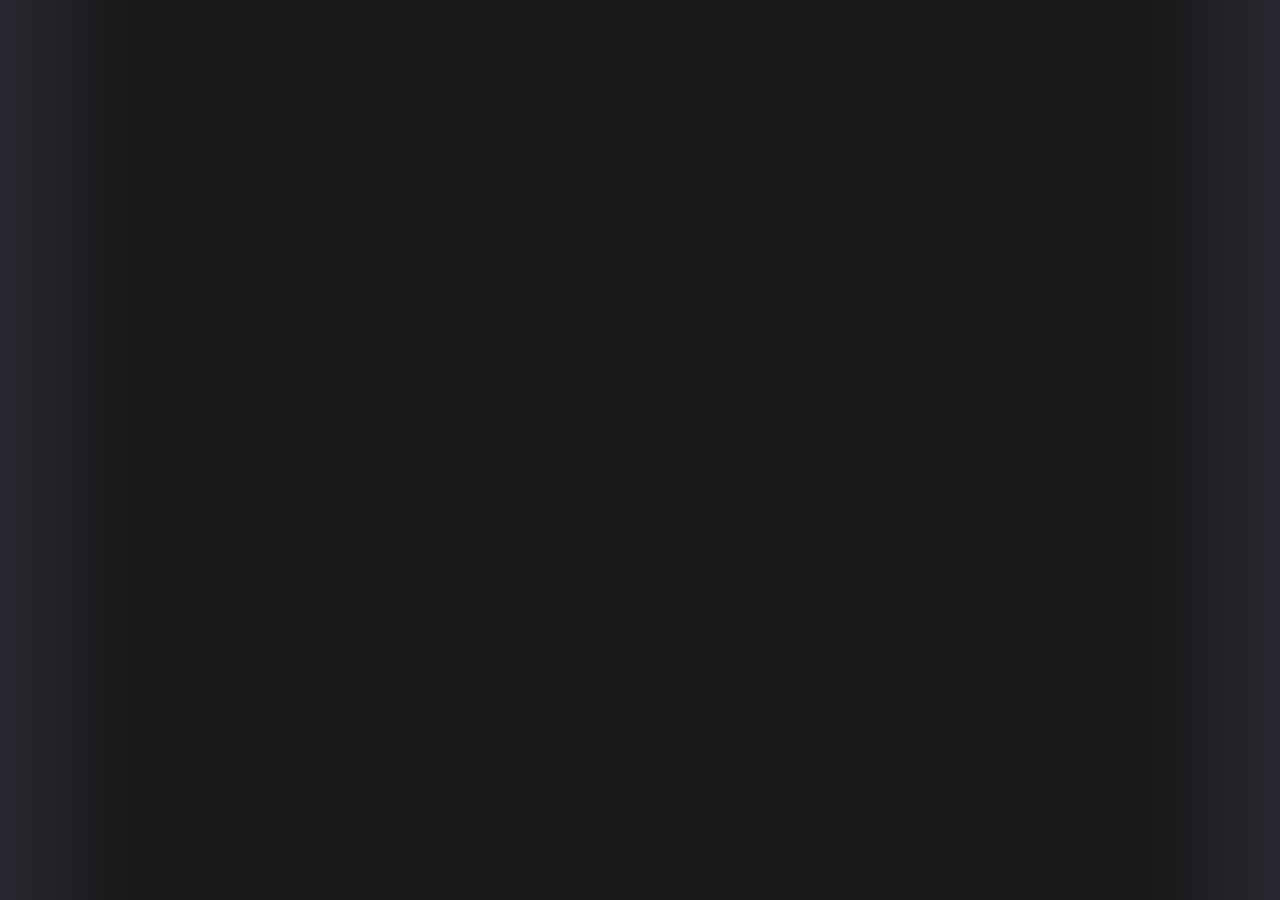
==== index.html @ bfff3795 "start from @patrickwroach's packs-packs repo" ====
<head>
    <meta charset="UTF-8">
    <meta name="viewport" content="width=device-width, initial-scale=1">
    <link rel="stylesheet" type="text/css" href="main-styles.css">
    <title>Stempland</title>

</head>

<body>
    <div class="content-container highlight-color" id="nice-landing-wrapper">
        <div class="content">
            <div class="section">

                <div class="copy-container">
                    <div id="nice">
                     
                    </div>
                </div>

            </div>
            <div id="bottom-anchor"></div>
        </div>
    </div>
    <script>

        window.setInterval(
            function () {

                var node = document.createElement("P");
                var textnode = document.createTextNode("packs");
                node.appendChild(textnode);
                document.getElementById("nice").appendChild(node);

                var niceServed = document.getElementById("nice").querySelectorAll('P').length;

                var fontSizer = (20 - (niceServed / 1.5) + "vw")
                var smallestFontSize = ("6vw")
                var x = document.getElementById("nice").querySelectorAll('P');
                var i;
                if (niceServed < 20) {
                    for (i = 0; i < x.length; i++) {

                        x[i].style.fontSize = fontSizer;
                    }
                }
                else {
                    for (i = 0; i < x.length; i++) {

                        x[i].style.fontSize = smallestFontSize;
                    }
                }





            }, 1000);



    </script>
</body>
---- main-styles.css ----
a,
abbr,
acronym,
address,
applet,
article,
aside,
audio,
b,
big,
blockquote,
body,
canvas,
caption,
center,
cite,
code,
dd,
del,
details,
dfn,
div,
dl,
dt,
em,
embed,
fieldset,
figcaption,
figure,
footer,
form,
h1,
h2,
h3,
h4,
h5,
h6,
header,
hgroup,
html,
i,
iframe,
img,
input,
ins,
kbd,
label,
legend,
li,
mark,
menu,
nav,
object,
ol,
output,
p,
pre,
q,
ruby,
s,
samp,
section,
small,
span,
strike,
strong,
sub,
summary,
sup,
table,
tbody,
td,
tfoot,
th,
thead,
time,
tr,
tt,
u,
ul,
var,
video {
  margin: 0;
  padding: 0;
  border: 0;
  font-size: 100%;
  font: inherit;
  vertical-align: baseline;
  line-height: 1.3em;
}
/* HTML5 display-role reset for older browsers */
article,
aside,
details,
figcaption,
figure,
footer,
header,
hgroup,
menu,
nav,
section {
  display: block;
}
body {
  line-height: 1;
}
ol,
ul {
  list-style: none;
}
blockquote,
q {
  quotes: none;
}
blockquote:after,
blockquote:before,
q:after,
q:before {
  content: '';
  content: none;
}
h1,
h2,
h3,
h4,
h5 {
  font-weight: bold;
  margin-bottom: .25em;
  -webkit-touch-callout: none;
  /* iOS Safari */
  -webkit-user-select: none;
  /* Safari */
  -khtml-user-select: none;
  /* Konqueror HTML */
  -moz-user-select: none;
  /* Firefox */
  -ms-user-select: none;
  /* Internet Explorer/Edge */
  user-select: none;
  /* Non-prefixed version, currently
                                  supported by Chrome and Opera */
}
h1 {
  font-size: 1.75em;
}
h2 {
  font-size: 1.1em;
}
h3 {
  font-size: 1.0em;
}
h4 {
  font-size: .95 em;
}
p {
  margin-bottom: .25em;
}
table {
  border-collapse: collapse;
  border-spacing: 0;
}
a,
h1,
h2,
h3,
h4,
h5,
p {
  margin: 0;
}
a {
  text-decoration: none;
}
body {
  font-family: 'Source Sans Pro', sans-serif;
}
html {
  height: 100%;
  white-space: nowrap;
  margin: 0;
  padding: 0;
  min-height: 401px;
}
body {
  height: 100%;
  margin: 0;
  padding: 0;
}
.content-container {
  width: 100%;
  height: auto;
  overflow: auto;
  margin: 0;
  padding: 5vh 0;
}
.content-container .content {
  width: 80vw;
  margin: 0 auto;
  height: 100%;
}
.content-container .content .section {
  width: 100%;
  height: 100%;
  margin: 0;
  padding: 0;
  white-space: normal;
  display: table;
  text-align: center;
}
.content-container .content .section .copy-container,
.content-container .content .section .image-container {
  height: 100%;
  display: table-cell;
  vertical-align: middle;
  text-align: center;
}
.content-container .content .section .copy-container {
  text-align: left;
}
.content-container:first-of-type {
  padding: 0;
}
.content-container.dark {
  background: #171717;
  color: #fff;
}
.content-container.highlight-color {
  background: #34343f;
  color: #fff;
}
.content-container.light {
  background: #fff;
  color: #171717;
}
.content-container:last-of-type {
  margin-bottom: 0;
}
#nice-landing-wrapper.content-container {
  background: linear-gradient(to right, #282831, #171717, #171717, #171717, #171717, #171717, #171717, #171717, #171717, #282831);
  position: relative;
  z-index: 2;
  min-height: 100vh;
}
#nice-landing-wrapper.content-container .content {
  position: relative;
  height: 95vh;
  overflow: hidden;
}
#nice-landing-wrapper.content-container .content .section {
  text-align: center;
}
#nice-landing-wrapper.content-container .content .section .copy-container {
  display: table;
  font-weight: bolder;
  height: 95vh;
  margin: 0 auto;
  line-height: 0;
  text-align: center;
}
#nice-landing-wrapper.content-container .content .section .copy-container #nice {
  display: table-cell;
  text-align: center;
  vertical-align: middle;
}
#nice-landing-wrapper.content-container .content .section .copy-container #nice p {
  text-align: center;
  display: inline-block;
  line-height: 95%;
  transition: 400ms;
  /* Ensures the content is not revealed until the animation */
  overflow: show;
  white-space: nowrap;
  /* Keeps the content on a single line */
  margin: 10px;
  /* Gives that scrolling effect as the typing happens */
  /* Adjust as needed */
  background-image: -webkit-linear-gradient(200deg, #f35626, #feab3a);
  background-clip: text;
  -webkit-background-clip: text;
  -webkit-text-fill-color: transparent;
  animation: hue 30s infinite linear, appear 0.1s ease-in 1;
}
@keyframes hue {
  0% {
    -webkit-filter: hue-rotate(0deg);
  }
  100% {
    -webkit-filter: hue-rotate(360deg);
  }
}
@-webkit-keyframes hue {
  0% {
    -webkit-filter: hue-rotate(0deg);
  }
  100% {
    -webkit-filter: hue-rotate(360deg);
  }
}
@keyframes cursor {
  0%,
  25%,
  50%,
  75% {
    border-color: transparent;
  }
  12%,
  37%,
  62%,
  87%,
  100% {
    border-color: white;
  }
}
@-webkit-keyframes cursor {
  0%,
  25%,
  50%,
  75% {
    border-color: transparent;
  }
  12%,
  37%,
  62%,
  87%,
  100% {
    border-color: white;
  }
}
/* The typing effect */
@keyframes appear {
  0% {
    transform: scale(0);
  }
}
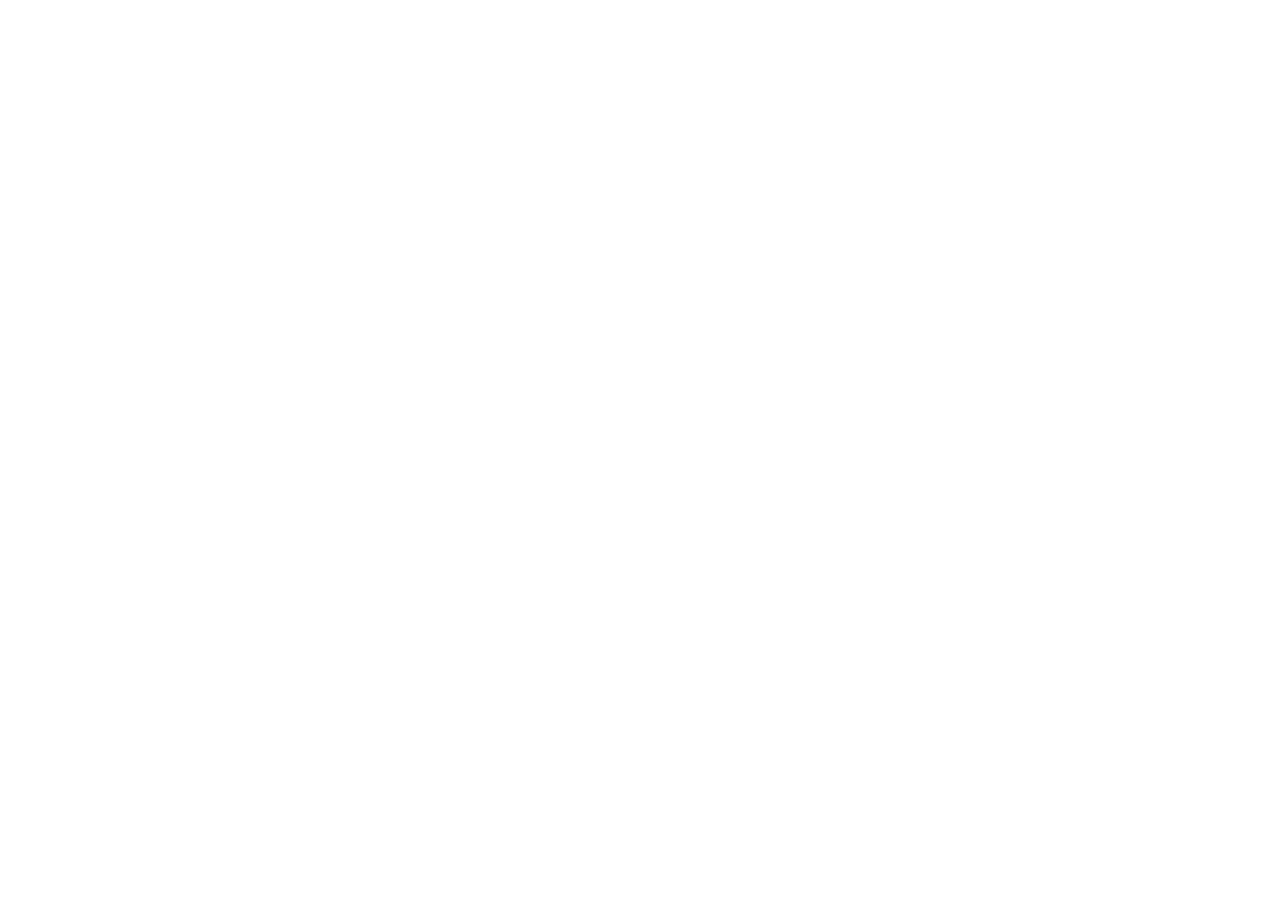
==== commit f7b169b2: "add vanilla test data" ====
--- a/index.html
+++ b/index.html
@@ -1,62 +1,6759 @@
+
+<!doctype html>
+<html>
+
 <head>
-    <meta charset="UTF-8">
-    <meta name="viewport" content="width=device-width, initial-scale=1">
-    <link rel="stylesheet" type="text/css" href="main-styles.css">
-    <title>Stempland</title>
-
+	<title>Line Chart</title>
+	<script src="./lib/Chart.bundle.min.js"></script>
+	<script src="./utils.js"></script>
+	<style>
+	canvas{
+		-moz-user-select: none;
+		-webkit-user-select: none;
+		-ms-user-select: none;
+	}
+	</style>
 </head>
 
 <body>
-    <div class="content-container highlight-color" id="nice-landing-wrapper">
-        <div class="content">
-            <div class="section">
+	<div style="width:95%;">
+		<canvas id="canvas"></canvas>
+	</div>
+	<script>
+		var REAL_COSTS = [1, 2, 3, 4, 5, 6, 7, 8, 9, 10, 11];
+    var cards =  
+{
+  "Zhur-Taa Goblin": {
+    "real_cmc": 2.0,
+    "estimated_cmc": 1.9114242576748866,
+    "text": "Riot (This creature enters the battlefield with your choice of a +1/+1 counter or haste.)",
+    "image": "http://gatherer.wizards.com/Handlers/Image.ashx?multiverseid=457359&type=card",
+    "power": "2",
+    "toughness": "2"
+  },
+  "Zetalpa, Primal Dawn": {
+    "real_cmc": 8.0,
+    "estimated_cmc": 4.969300452944138,
+    "text": "Flying, double strike, vigilance, trample, indestructible",
+    "image": "http://gatherer.wizards.com/Handlers/Image.ashx?multiverseid=439687&type=card",
+    "power": "4",
+    "toughness": "8"
+  },
+  "Zegana, Utopian Speaker": {
+    "real_cmc": 4.0,
+    "estimated_cmc": 3.822848515349773,
+    "text": "When Zegana, Utopian Speaker enters the battlefield, if you control another creature with a +1/+1 counter on it, draw a card.\n{4}{G}{U}: Adapt 4. (If this creature has no +1/+1 counters on it, put four +1/+1 counters on it.)\nEach creature you control with a +1/+1 counter on it has trample.",
+    "image": "http://gatherer.wizards.com/Handlers/Image.ashx?multiverseid=457358&type=card",
+    "power": "4",
+    "toughness": "4"
+  },
+  "Zahid, Djinn of the Lamp": {
+    "real_cmc": 6.0,
+    "estimated_cmc": 5.065173628585807,
+    "text": "You may pay {3}{U} and tap an untapped artifact you control rather than pay this spell's mana cost.\nFlying",
+    "image": "http://gatherer.wizards.com/Handlers/Image.ashx?multiverseid=442964&type=card",
+    "power": "5",
+    "toughness": "6"
+  },
+  "Zacama, Primal Calamity": {
+    "real_cmc": 9.0,
+    "estimated_cmc": 8.601409159536988,
+    "text": "Vigilance, reach, trample\nWhen Zacama, Primal Calamity enters the battlefield, if you cast it, untap all lands you control.\n{2}{R}: Zacama deals 3 damage to target creature.\n{2}{G}: Destroy target artifact or enchantment.\n{2}{W}: You gain 3 life.",
+    "image": "http://gatherer.wizards.com/Handlers/Image.ashx?multiverseid=439836&type=card",
+    "power": "9",
+    "toughness": "9"
+  },
+  "Yavimaya Sapherd": {
+    "real_cmc": 3.0,
+    "estimated_cmc": 1.9114242576748866,
+    "text": "When Yavimaya Sapherd enters the battlefield, create a 1/1 green Saproling creature token.",
+    "image": "http://gatherer.wizards.com/Handlers/Image.ashx?multiverseid=443077&type=card",
+    "power": "2",
+    "toughness": "2"
+  },
+  "Yargle, Glutton of Urborg": {
+    "real_cmc": 5.0,
+    "estimated_cmc": 6.881731253145443,
+    "text": null,
+    "image": "http://gatherer.wizards.com/Handlers/Image.ashx?multiverseid=443001&type=card",
+    "power": "9",
+    "toughness": "3"
+  },
+  "Wrecking Beast": {
+    "real_cmc": 7.0,
+    "estimated_cmc": 5.734272773024659,
+    "text": "Riot (This creature enters the battlefield with your choice of a +1/+1 counter or haste.)\nTrample",
+    "image": "http://gatherer.wizards.com/Handlers/Image.ashx?multiverseid=457294&type=card",
+    "power": "6",
+    "toughness": "6"
+  },
+  "Worldsoul Colossus": {
+    "real_cmc": 2.0,
+    "estimated_cmc": 0.0,
+    "text": "Convoke (Your creatures can help cast this spell. Each creature you tap while casting this spell pays for {1} or one mana of that creature's color.)\nWorldsoul Colossus enters the battlefield with X +1/+1 counters on it.",
+    "image": "http://gatherer.wizards.com/Handlers/Image.ashx?multiverseid=452965&type=card",
+    "power": "0",
+    "toughness": "0"
+  },
+  "World Shaper": {
+    "real_cmc": 4.0,
+    "estimated_cmc": 2.8671363865123296,
+    "text": "Whenever World Shaper attacks, you may put the top three cards of your library into your graveyard.\nWhen World Shaper dies, put all land cards from your graveyard onto the battlefield tapped.",
+    "image": "http://gatherer.wizards.com/Handlers/Image.ashx?multiverseid=439808&type=card",
+    "power": "3",
+    "toughness": "3"
+  },
+  "Wojek Bodyguard": {
+    "real_cmc": 3.0,
+    "estimated_cmc": 2.8671363865123296,
+    "text": "Mentor (Whenever this creature attacks, put a +1/+1 counter on target attacking creature with lesser power.)\nWojek Bodyguard can't attack or block alone.",
+    "image": "http://gatherer.wizards.com/Handlers/Image.ashx?multiverseid=452870&type=card",
+    "power": "3",
+    "toughness": "3"
+  },
+  "Wishcoin Crab": {
+    "real_cmc": 4.0,
+    "estimated_cmc": 2.77126321087066,
+    "text": null,
+    "image": "http://gatherer.wizards.com/Handlers/Image.ashx?multiverseid=452810&type=card",
+    "power": "2",
+    "toughness": "5"
+  },
+  "Windstorm Drake": {
+    "real_cmc": 5.0,
+    "estimated_cmc": 2.8671363865123296,
+    "text": "Flying\nOther creatures you control with flying get +1/+0.",
+    "image": "http://gatherer.wizards.com/Handlers/Image.ashx?multiverseid=457204&type=card",
+    "power": "3",
+    "toughness": "3"
+  },
+  "Windreader Sphinx": {
+    "real_cmc": 7.0,
+    "estimated_cmc": 4.013588324106694,
+    "text": "Flying\nWhenever a creature with flying attacks, you may draw a card.",
+    "image": "http://gatherer.wizards.com/Handlers/Image.ashx?multiverseid=447220&type=card",
+    "power": "3",
+    "toughness": "7"
+  },
+  "Windgrace Acolyte": {
+    "real_cmc": 5.0,
+    "estimated_cmc": 2.5805234021137387,
+    "text": "Flying\nWhen Windgrace Acolyte enters the battlefield, put the top three cards of your library into your graveyard and you gain 3 life.",
+    "image": "http://gatherer.wizards.com/Handlers/Image.ashx?multiverseid=443000&type=card",
+    "power": "3",
+    "toughness": "2"
+  },
+  "Wind Strider": {
+    "real_cmc": 5.0,
+    "estimated_cmc": 2.8671363865123296,
+    "text": "Flash\nFlying",
+    "image": "http://gatherer.wizards.com/Handlers/Image.ashx?multiverseid=435241&type=card",
+    "power": "3",
+    "toughness": "3"
+  },
+  "Wily Goblin": {
+    "real_cmc": 2.0,
+    "estimated_cmc": 0.9557121288374433,
+    "text": "When Wily Goblin enters the battlefield, create a colorless Treasure artifact token with \"{T}, Sacrifice this artifact: Add one mana of any color.\"",
+    "image": "http://gatherer.wizards.com/Handlers/Image.ashx?multiverseid=435329&type=card",
+    "power": "1",
+    "toughness": "1"
+  },
+  "Wildgrowth Walker": {
+    "real_cmc": 2.0,
+    "estimated_cmc": 1.5289380976346254,
+    "text": "Whenever a creature you control explores, put a +1/+1 counter on Wildgrowth Walker and you gain 3 life.",
+    "image": "http://gatherer.wizards.com/Handlers/Image.ashx?multiverseid=435372&type=card",
+    "power": "1",
+    "toughness": "3"
+  },
+  "Wild Ceratok": {
+    "real_cmc": 4.0,
+    "estimated_cmc": 3.5362355309511817,
+    "text": null,
+    "image": "http://gatherer.wizards.com/Handlers/Image.ashx?multiverseid=452900&type=card",
+    "power": "4",
+    "toughness": "3"
+  },
+  "Whispering Snitch": {
+    "real_cmc": 2.0,
+    "estimated_cmc": 1.5289380976346254,
+    "text": "Whenever you surveil for the first time each turn, Whispering Snitch deals 1 damage to each opponent and you gain 1 life.",
+    "image": "http://gatherer.wizards.com/Handlers/Image.ashx?multiverseid=452840&type=card",
+    "power": "1",
+    "toughness": "3"
+  },
+  "Whisper, Blood Liturgist": {
+    "real_cmc": 4.0,
+    "estimated_cmc": 1.9114242576748866,
+    "text": "{T}, Sacrifice two creatures: Return target creature card from your graveyard to the battlefield.",
+    "image": "http://gatherer.wizards.com/Handlers/Image.ashx?multiverseid=442999&type=card",
+    "power": "2",
+    "toughness": "2"
+  },
+  "Whisper Agent": {
+    "real_cmc": 3.0,
+    "estimated_cmc": 2.5805234021137387,
+    "text": "Flash\nWhen Whisper Agent enters the battlefield, surveil 1. (Look at the top card of your library. You may put it into your graveyard.)",
+    "image": "http://gatherer.wizards.com/Handlers/Image.ashx?multiverseid=452970&type=card",
+    "power": "3",
+    "toughness": "2"
+  },
+  "Wee Dragonauts": {
+    "real_cmc": 3.0,
+    "estimated_cmc": 1.5289380976346254,
+    "text": "Flying\nWhenever you cast an instant or sorcery spell, Wee Dragonauts gets +2/+0 until end of turn.",
+    "image": "http://gatherer.wizards.com/Handlers/Image.ashx?multiverseid=452964&type=card",
+    "power": "1",
+    "toughness": "3"
+  },
+  "Wayward Swordtooth": {
+    "real_cmc": 3.0,
+    "estimated_cmc": 4.778560644187216,
+    "text": "Ascend (If you control ten or more permanents, you get the city's blessing for the rest of the game.)\nYou may play an additional land on each of your turns.\nWayward Swordtooth can't attack or block unless you have the city's blessing.",
+    "image": "http://gatherer.wizards.com/Handlers/Image.ashx?multiverseid=439807&type=card",
+    "power": "5",
+    "toughness": "5"
+  },
+  "Watertrap Weaver": {
+    "real_cmc": 3.0,
+    "estimated_cmc": 1.9114242576748866,
+    "text": "When Watertrap Weaver enters the battlefield, tap target creature an opponent controls. That creature doesn't untap during its controller's next untap step.",
+    "image": "http://gatherer.wizards.com/Handlers/Image.ashx?multiverseid=435240&type=card",
+    "power": "2",
+    "toughness": "2"
+  },
+  "Watchful Giant": {
+    "real_cmc": 6.0,
+    "estimated_cmc": 3.726975339708103,
+    "text": "When Watchful Giant enters the battlefield, create a 1/1 white Human creature token.",
+    "image": "http://gatherer.wizards.com/Handlers/Image.ashx?multiverseid=457174&type=card",
+    "power": "3",
+    "toughness": "6"
+  },
+  "Watcher in the Mist": {
+    "real_cmc": 5.0,
+    "estimated_cmc": 3.153749370910921,
+    "text": "Flying\nWhen Watcher in the Mist enters the battlefield, surveil 2. (Look at the top two cards of your library, then put any number of them into your graveyard and the rest on the top of your library in any order.)",
+    "image": "http://gatherer.wizards.com/Handlers/Image.ashx?multiverseid=452809&type=card",
+    "power": "3",
+    "toughness": "4"
+  },
+  "Wary Okapi": {
+    "real_cmc": 3.0,
+    "estimated_cmc": 2.5805234021137387,
+    "text": "Vigilance",
+    "image": "http://gatherer.wizards.com/Handlers/Image.ashx?multiverseid=452899&type=card",
+    "power": "3",
+    "toughness": "2"
+  },
+  "Warkite Marauder": {
+    "real_cmc": 2.0,
+    "estimated_cmc": 1.6248112732762954,
+    "text": "Flying\nWhenever Warkite Marauder attacks, target creature defending player controls loses all abilities and has base power and toughness 0/1 until end of turn.",
+    "image": "http://gatherer.wizards.com/Handlers/Image.ashx?multiverseid=439717&type=card",
+    "power": "2",
+    "toughness": "1"
+  },
+  "Warcry Phoenix": {
+    "real_cmc": 4.0,
+    "estimated_cmc": 1.9114242576748866,
+    "text": "Flying, haste\nWhenever you attack with three or more creatures, you may pay {2}{R}. If you do, return Warcry Phoenix from your graveyard to the battlefield tapped and attacking.",
+    "image": "http://gatherer.wizards.com/Handlers/Image.ashx?multiverseid=443038&type=card",
+    "power": "2",
+    "toughness": "2"
+  },
+  "Wanted Scoundrels": {
+    "real_cmc": 2.0,
+    "estimated_cmc": 3.5362355309511817,
+    "text": "When Wanted Scoundrels dies, target opponent creates two colorless Treasure artifact tokens with \"{T}, Sacrifice this artifact: Add one mana of any color.\"",
+    "image": "http://gatherer.wizards.com/Handlers/Image.ashx?multiverseid=435285&type=card",
+    "power": "4",
+    "toughness": "3"
+  },
+  "Wall of Vines": {
+    "real_cmc": 1.0,
+    "estimated_cmc": 0.8598389531957733,
+    "text": "Defender (This creature can't attack.)\nReach (This creature can block creatures with flying.)",
+    "image": "http://gatherer.wizards.com/Handlers/Image.ashx?multiverseid=447346&type=card",
+    "power": "0",
+    "toughness": "3"
+  },
+  "Wall of Mist": {
+    "real_cmc": 2.0,
+    "estimated_cmc": 1.4330649219929557,
+    "text": "Defender",
+    "image": "http://gatherer.wizards.com/Handlers/Image.ashx?multiverseid=447219&type=card",
+    "power": "0",
+    "toughness": "5"
+  },
+  "Wall of Lost Thoughts": {
+    "real_cmc": 2.0,
+    "estimated_cmc": 1.1464519375943645,
+    "text": "Defender\nWhen Wall of Lost Thoughts enters the battlefield, target player puts the top four cards of their library into their graveyard.",
+    "image": "http://gatherer.wizards.com/Handlers/Image.ashx?multiverseid=457203&type=card",
+    "power": "0",
+    "toughness": "4"
+  },
+  "Walking Corpse": {
+    "real_cmc": 2.0,
+    "estimated_cmc": 1.9114242576748866,
+    "text": null,
+    "image": "http://gatherer.wizards.com/Handlers/Image.ashx?multiverseid=447262&type=card",
+    "power": "2",
+    "toughness": "2"
+  },
+  "Waker of the Wilds": {
+    "real_cmc": 4.0,
+    "estimated_cmc": 2.8671363865123296,
+    "text": "{X}{G}{G}: Put X +1/+1 counters on target land you control. That land becomes a 0/0 Elemental creature with haste. It's still a land.",
+    "image": "http://gatherer.wizards.com/Handlers/Image.ashx?multiverseid=435371&type=card",
+    "power": "3",
+    "toughness": "3"
+  },
+  "Wakening Sun's Avatar": {
+    "real_cmc": 8.0,
+    "estimated_cmc": 6.689984901862102,
+    "text": "When Wakening Sun's Avatar enters the battlefield, if you cast it from your hand, destroy all non-Dinosaur creatures.",
+    "image": "http://gatherer.wizards.com/Handlers/Image.ashx?multiverseid=435196&type=card",
+    "power": "7",
+    "toughness": "7"
+  },
+  "Vraska's Conquistador": {
+    "real_cmc": 2.0,
+    "estimated_cmc": 1.6248112732762954,
+    "text": "Whenever Vraska's Conquistador attacks or blocks, if you control a Vraska planeswalker, target opponent loses 2 life and you gain 2 life.",
+    "image": "http://gatherer.wizards.com/Handlers/Image.ashx?multiverseid=441893&type=card",
+    "power": "2",
+    "toughness": "1"
+  },
+  "Voracious Vampire": {
+    "real_cmc": 3.0,
+    "estimated_cmc": 1.9114242576748866,
+    "text": "Menace\nWhen Voracious Vampire enters the battlefield, target Vampire you control gets +1/+1 and gains menace until end of turn.",
+    "image": "http://gatherer.wizards.com/Handlers/Image.ashx?multiverseid=439748&type=card",
+    "power": "2",
+    "toughness": "2"
+  },
+  "Vona, Butcher of Magan": {
+    "real_cmc": 5.0,
+    "estimated_cmc": 3.822848515349773,
+    "text": "Vigilance, lifelink\n{T}, Pay 7 life: Destroy target nonland permanent. Activate this ability only during your turn.",
+    "image": "http://gatherer.wizards.com/Handlers/Image.ashx?multiverseid=435387&type=card",
+    "power": "4",
+    "toughness": "4"
+  },
+  "Voltaic Servant": {
+    "real_cmc": 2.0,
+    "estimated_cmc": 1.5289380976346254,
+    "text": "At the beginning of your end step, untap target artifact.",
+    "image": "http://gatherer.wizards.com/Handlers/Image.ashx?multiverseid=443124&type=card",
+    "power": "1",
+    "toughness": "3"
+  },
+  "Volley Veteran": {
+    "real_cmc": 4.0,
+    "estimated_cmc": 3.2496225465525908,
+    "text": "When Volley Veteran enters the battlefield, it deals damage to target creature an opponent controls equal to the number of Goblins you control.",
+    "image": "http://gatherer.wizards.com/Handlers/Image.ashx?multiverseid=447304&type=card",
+    "power": "4",
+    "toughness": "2"
+  },
+  "Volcanic Dragon": {
+    "real_cmc": 6.0,
+    "estimated_cmc": 3.822848515349773,
+    "text": "Flying\nHaste (This creature can attack and {T} as soon as it comes under your control.)",
+    "image": "http://gatherer.wizards.com/Handlers/Image.ashx?multiverseid=447303&type=card",
+    "power": "4",
+    "toughness": "4"
+  },
+  "Vodalian Arcanist": {
+    "real_cmc": 2.0,
+    "estimated_cmc": 1.5289380976346254,
+    "text": "{T}: Add {C}. Spend this mana only to cast an instant or sorcery spell.",
+    "image": "http://gatherer.wizards.com/Handlers/Image.ashx?multiverseid=442961&type=card",
+    "power": "1",
+    "toughness": "3"
+  },
+  "Vizkopa Vampire": {
+    "real_cmc": 3.0,
+    "estimated_cmc": 2.2939104177151473,
+    "text": "Lifelink",
+    "image": "http://gatherer.wizards.com/Handlers/Image.ashx?multiverseid=457364&type=card",
+    "power": "3",
+    "toughness": "1"
+  },
+  "Vivien's Jaguar": {
+    "real_cmc": 3.0,
+    "estimated_cmc": 2.5805234021137387,
+    "text": "Reach (This creature can block creatures with flying.)\n{2}{G}: Return Vivien's Jaguar from your graveyard to your hand. Activate this ability only if you control a Vivien planeswalker.",
+    "image": "http://gatherer.wizards.com/Handlers/Image.ashx?multiverseid=450252&type=card",
+    "power": "3",
+    "toughness": "2"
+  },
+  "Vineshaper Mystic": {
+    "real_cmc": 3.0,
+    "estimated_cmc": 1.5289380976346254,
+    "text": "When Vineshaper Mystic enters the battlefield, put a +1/+1 counter on each of up to two target Merfolk you control.",
+    "image": "http://gatherer.wizards.com/Handlers/Image.ashx?multiverseid=435370&type=card",
+    "power": "1",
+    "toughness": "3"
+  },
+  "Vine Mare": {
+    "real_cmc": 4.0,
+    "estimated_cmc": 4.205334675390034,
+    "text": "Hexproof (This creature can't be the target of spells or abilities your opponents control.)\nVine Mare can't be blocked by black creatures.",
+    "image": "http://gatherer.wizards.com/Handlers/Image.ashx?multiverseid=447343&type=card",
+    "power": "5",
+    "toughness": "3"
+  },
+  "Vindictive Vampire": {
+    "real_cmc": 4.0,
+    "estimated_cmc": 2.1980372420734775,
+    "text": "Whenever another creature you control dies, Vindictive Vampire deals 1 damage to each opponent and you gain 1 life.",
+    "image": "http://gatherer.wizards.com/Handlers/Image.ashx?multiverseid=457234&type=card",
+    "power": "2",
+    "toughness": "3"
+  },
+  "Vigorspore Wurm": {
+    "real_cmc": 6.0,
+    "estimated_cmc": 5.161046804227477,
+    "text": "Undergrowth — When Vigorspore Wurm enters the battlefield, target creature gains vigilance and gets +X/+X until end of turn, where X is the number of creature cards in your graveyard.\nVigorspore Wurm can't be blocked by more than one creature.",
+    "image": "http://gatherer.wizards.com/Handlers/Image.ashx?multiverseid=452897&type=card",
+    "power": "6",
+    "toughness": "4"
+  },
+  "Vigilant Baloth": {
+    "real_cmc": 5.0,
+    "estimated_cmc": 4.778560644187216,
+    "text": "Vigilance (Attacking doesn't cause this creature to tap.)",
+    "image": "http://gatherer.wizards.com/Handlers/Image.ashx?multiverseid=447342&type=card",
+    "power": "5",
+    "toughness": "5"
+  },
+  "Vicious Conquistador": {
+    "real_cmc": 1.0,
+    "estimated_cmc": 1.2423251132360345,
+    "text": "Whenever Vicious Conquistador attacks, each opponent loses 1 life.",
+    "image": "http://gatherer.wizards.com/Handlers/Image.ashx?multiverseid=435282&type=card",
+    "power": "1",
+    "toughness": "2"
+  },
+  "Viashino Pyromancer": {
+    "real_cmc": 2.0,
+    "estimated_cmc": 1.6248112732762954,
+    "text": "When Viashino Pyromancer enters the battlefield, it deals 2 damage to target player or planeswalker.",
+    "image": "http://gatherer.wizards.com/Handlers/Image.ashx?multiverseid=447302&type=card",
+    "power": "2",
+    "toughness": "1"
+  },
+  "Vernadi Shieldmate": {
+    "real_cmc": 2.0,
+    "estimated_cmc": 1.9114242576748866,
+    "text": "Vigilance",
+    "image": "http://gatherer.wizards.com/Handlers/Image.ashx?multiverseid=452969&type=card",
+    "power": "2",
+    "toughness": "2"
+  },
+  "Verix Bladewing": {
+    "real_cmc": 4.0,
+    "estimated_cmc": 3.822848515349773,
+    "text": "Kicker {3} (You may pay an additional {3} as you cast this spell.)\nFlying\nWhen Verix Bladewing enters the battlefield, if it was kicked, create Karox Bladewing, a legendary 4/4 red Dragon creature token with flying.",
+    "image": "http://gatherer.wizards.com/Handlers/Image.ashx?multiverseid=443037&type=card",
+    "power": "4",
+    "toughness": "4"
+  },
+  "Verdant Sun's Avatar": {
+    "real_cmc": 7.0,
+    "estimated_cmc": 4.778560644187216,
+    "text": "Whenever Verdant Sun's Avatar or another creature enters the battlefield under your control, you gain life equal to that creature's toughness.",
+    "image": "http://gatherer.wizards.com/Handlers/Image.ashx?multiverseid=435369&type=card",
+    "power": "5",
+    "toughness": "5"
+  },
+  "Verdant Force": {
+    "real_cmc": 8.0,
+    "estimated_cmc": 6.689984901862102,
+    "text": "At the beginning of each upkeep, create a 1/1 green Saproling creature token.",
+    "image": "http://gatherer.wizards.com/Handlers/Image.ashx?multiverseid=443075&type=card",
+    "power": "7",
+    "toughness": "7"
+  },
+  "Venerated Loxodon": {
+    "real_cmc": 5.0,
+    "estimated_cmc": 3.822848515349773,
+    "text": "Convoke (Your creatures can help cast this spell. Each creature you tap while casting this spell pays for {1} or one mana of the creature's color.)\nWhen Venerated Loxodon enters the battlefield, put a +1/+1 counter on each creature that convoked it.",
+    "image": "http://gatherer.wizards.com/Handlers/Image.ashx?multiverseid=452780&type=card",
+    "power": "4",
+    "toughness": "4"
+  },
+  "Veiled Shade": {
+    "real_cmc": 3.0,
+    "estimated_cmc": 1.9114242576748866,
+    "text": "{1}{B}: Veiled Shade gets +1/+1 until end of turn.",
+    "image": "http://gatherer.wizards.com/Handlers/Image.ashx?multiverseid=452838&type=card",
+    "power": "2",
+    "toughness": "2"
+  },
+  "Vedalken Mesmerist": {
+    "real_cmc": 2.0,
+    "estimated_cmc": 1.6248112732762954,
+    "text": "Whenever Vedalken Mesmerist attacks, target creature an opponent controls gets -2/-0 until end of turn.",
+    "image": "http://gatherer.wizards.com/Handlers/Image.ashx?multiverseid=452807&type=card",
+    "power": "2",
+    "toughness": "1"
+  },
+  "Vampire Sovereign": {
+    "real_cmc": 5.0,
+    "estimated_cmc": 3.153749370910921,
+    "text": "Flying\nWhen Vampire Sovereign enters the battlefield, target opponent loses 3 life and you gain 3 life.",
+    "image": "http://gatherer.wizards.com/Handlers/Image.ashx?multiverseid=447261&type=card",
+    "power": "3",
+    "toughness": "4"
+  },
+  "Vampire Revenant": {
+    "real_cmc": 4.0,
+    "estimated_cmc": 2.2939104177151473,
+    "text": "Flying",
+    "image": "http://gatherer.wizards.com/Handlers/Image.ashx?multiverseid=439746&type=card",
+    "power": "3",
+    "toughness": "1"
+  },
+  "Vampire Neonate": {
+    "real_cmc": 1.0,
+    "estimated_cmc": 0.8598389531957733,
+    "text": "{2}, {T}: Each opponent loses 1 life and you gain 1 life.",
+    "image": "http://gatherer.wizards.com/Handlers/Image.ashx?multiverseid=447260&type=card",
+    "power": "0",
+    "toughness": "3"
+  },
+  "Vampire Champion": {
+    "real_cmc": 4.0,
+    "estimated_cmc": 2.8671363865123296,
+    "text": "Deathtouch (Any amount of damage this deals to a creature is enough to destroy it.)",
+    "image": "http://gatherer.wizards.com/Handlers/Image.ashx?multiverseid=441892&type=card",
+    "power": "3",
+    "toughness": "3"
+  },
+  "Valiant Knight": {
+    "real_cmc": 4.0,
+    "estimated_cmc": 3.153749370910921,
+    "text": "Other Knights you control get +1/+1.\n{3}{W}{W}: Knights you control gain double strike until end of turn.",
+    "image": "http://gatherer.wizards.com/Handlers/Image.ashx?multiverseid=447178&type=card",
+    "power": "3",
+    "toughness": "4"
+  },
+  "Valduk, Keeper of the Flame": {
+    "real_cmc": 3.0,
+    "estimated_cmc": 2.5805234021137387,
+    "text": "At the beginning of combat on your turn, for each Aura and Equipment attached to Valduk, Keeper of the Flame, create a 3/1 red Elemental creature token with trample and haste. Exile those tokens at the beginning of the next end step.",
+    "image": "http://gatherer.wizards.com/Handlers/Image.ashx?multiverseid=443036&type=card",
+    "power": "3",
+    "toughness": "2"
+  },
+  "Vaevictis Asmadi, the Dire": {
+    "real_cmc": 6.0,
+    "estimated_cmc": 5.734272773024659,
+    "text": "Flying\nWhenever Vaevictis Asmadi, the Dire attacks, for each player, choose target permanent that player controls. Those players sacrifice those permanents. Each player who sacrificed a permanent this way reveals the top card of their library, then puts it onto the battlefield if it's a permanent card.",
+    "image": "http://gatherer.wizards.com/Handlers/Image.ashx?multiverseid=447362&type=card",
+    "power": "6",
+    "toughness": "6"
+  },
+  "Ursine Champion": {
+    "real_cmc": 2.0,
+    "estimated_cmc": 1.9114242576748866,
+    "text": "{5}{G}: Ursine Champion gets +3/+3 and becomes a Bear Berserker until end of turn. Activate this ability only once each turn.",
+    "image": "http://gatherer.wizards.com/Handlers/Image.ashx?multiverseid=450251&type=card",
+    "power": "2",
+    "toughness": "2"
+  },
+  "Urgoros, the Empty One": {
+    "real_cmc": 6.0,
+    "estimated_cmc": 3.5362355309511817,
+    "text": "Flying\nWhenever Urgoros, the Empty One deals combat damage to a player, that player discards a card at random. If the player can't, you draw a card.",
+    "image": "http://gatherer.wizards.com/Handlers/Image.ashx?multiverseid=442997&type=card",
+    "power": "4",
+    "toughness": "3"
+  },
+  "Untamed Kavu": {
+    "real_cmc": 2.0,
+    "estimated_cmc": 1.9114242576748866,
+    "text": "Kicker {3} (You may pay an additional {3} as you cast this spell.)\nVigilance, trample\nIf Untamed Kavu was kicked, it enters the battlefield with three +1/+1 counters on it.",
+    "image": "http://gatherer.wizards.com/Handlers/Image.ashx?multiverseid=443074&type=card",
+    "power": "2",
+    "toughness": "2"
+  },
+  "Underrealm Lich": {
+    "real_cmc": 5.0,
+    "estimated_cmc": 3.5362355309511817,
+    "text": "If you would draw a card, instead look at the top three cards of your library, then put one into your hand and the rest into your graveyard.\nPay 4 life: Underrealm Lich gains indestructible until end of turn. Tap it.",
+    "image": "http://gatherer.wizards.com/Handlers/Image.ashx?multiverseid=452961&type=card",
+    "power": "4",
+    "toughness": "3"
+  },
+  "Undercity Scavenger": {
+    "real_cmc": 4.0,
+    "estimated_cmc": 2.8671363865123296,
+    "text": "When Undercity Scavenger enters the battlefield, you may sacrifice another creature. If you do, put two +1/+1 counters on Undercity Scavenger, then scry 2.",
+    "image": "http://gatherer.wizards.com/Handlers/Image.ashx?multiverseid=457232&type=card",
+    "power": "3",
+    "toughness": "3"
+  },
+  "Undercity Necrolisk": {
+    "real_cmc": 4.0,
+    "estimated_cmc": 2.8671363865123296,
+    "text": "{1}, Sacrifice another creature: Put a +1/+1 counter on Undercity Necrolisk. It gains menace until end of turn. Activate this ability only any time you could cast a sorcery. (It can't be blocked except by two or more creatures.)",
+    "image": "http://gatherer.wizards.com/Handlers/Image.ashx?multiverseid=452837&type=card",
+    "power": "3",
+    "toughness": "3"
+  },
+  "Two-Headed Zombie": {
+    "real_cmc": 4.0,
+    "estimated_cmc": 3.2496225465525908,
+    "text": "Menace (This creature can't be blocked except by two or more creatures.)",
+    "image": "http://gatherer.wizards.com/Handlers/Image.ashx?multiverseid=447259&type=card",
+    "power": "4",
+    "toughness": "2"
+  },
+  "Two-Headed Giant": {
+    "real_cmc": 4.0,
+    "estimated_cmc": 3.822848515349773,
+    "text": "Whenever Two-Headed Giant attacks, flip two coins. If both coins come up heads, Two-Headed Giant gains double strike until end of turn. If both coins come up tails, Two-Headed Giant gains menace until end of turn.",
+    "image": "http://gatherer.wizards.com/Handlers/Image.ashx?multiverseid=443035&type=card",
+    "power": "4",
+    "toughness": "4"
+  },
+  "Twilight Prophet": {
+    "real_cmc": 4.0,
+    "estimated_cmc": 2.484650226472069,
+    "text": "Flying\nAscend (If you control ten or more permanents, you get the city's blessing for the rest of the game.)\nAt the beginning of your upkeep, if you have the city's blessing, reveal the top card of your library and put it into your hand. Each opponent loses X life and you gain X life, where X is that card's converted mana cost.",
+    "image": "http://gatherer.wizards.com/Handlers/Image.ashx?multiverseid=439745&type=card",
+    "power": "2",
+    "toughness": "4"
+  },
+  "Twilight Panther": {
+    "real_cmc": 1.0,
+    "estimated_cmc": 1.2423251132360345,
+    "text": "{B}: Twilight Panther gains deathtouch until end of turn.",
+    "image": "http://gatherer.wizards.com/Handlers/Image.ashx?multiverseid=457172&type=card",
+    "power": "1",
+    "toughness": "2"
+  },
+  "Trusty Packbeast": {
+    "real_cmc": 3.0,
+    "estimated_cmc": 2.1980372420734775,
+    "text": "When Trusty Packbeast enters the battlefield, return target artifact card from your graveyard to your hand.",
+    "image": "http://gatherer.wizards.com/Handlers/Image.ashx?multiverseid=447177&type=card",
+    "power": "2",
+    "toughness": "3"
+  },
+  "Truefire Captain": {
+    "real_cmc": 4.0,
+    "estimated_cmc": 3.5362355309511817,
+    "text": "Mentor (Whenever this creature attacks, put a +1/+1 counter on target attacking creature with lesser power.)\nWhenever Truefire Captain is dealt damage, it deals that much damage to target player.",
+    "image": "http://gatherer.wizards.com/Handlers/Image.ashx?multiverseid=452959&type=card",
+    "power": "4",
+    "toughness": "3"
+  },
+  "Trostani Discordant": {
+    "real_cmc": 5.0,
+    "estimated_cmc": 1.8155510820332166,
+    "text": "Other creatures you control get +1/+1.\nWhen Trostani Discordant enters the battlefield, create two 1/1 white Soldier creature tokens with lifelink.\nAt the beginning of your end step, each player gains control of all creatures they own.",
+    "image": "http://gatherer.wizards.com/Handlers/Image.ashx?multiverseid=452958&type=card",
+    "power": "1",
+    "toughness": "4"
+  },
+  "Trollbred Guardian": {
+    "real_cmc": 5.0,
+    "estimated_cmc": 4.778560644187216,
+    "text": "{2}{G}: Adapt 2. (If this creature has no +1/+1 counters on it, put two +1/+1 counters on it.)\nEach creature you control with a +1/+1 counter on it has trample.",
+    "image": "http://gatherer.wizards.com/Handlers/Image.ashx?multiverseid=457292&type=card",
+    "power": "5",
+    "toughness": "5"
+  },
+  "Traxos, Scourge of Kroog": {
+    "real_cmc": 4.0,
+    "estimated_cmc": 6.689984901862102,
+    "text": "Trample\nTraxos, Scourge of Kroog enters the battlefield tapped and doesn't untap during your untap step.\nWhenever you cast a historic spell, untap Traxos. (Artifacts, legendaries, and Sagas are historic.)",
+    "image": "http://gatherer.wizards.com/Handlers/Image.ashx?multiverseid=443122&type=card",
+    "power": "7",
+    "toughness": "7"
+  },
+  "Trapjaw Tyrant": {
+    "real_cmc": 5.0,
+    "estimated_cmc": 4.778560644187216,
+    "text": "Enrage — Whenever Trapjaw Tyrant is dealt damage, exile target creature an opponent controls until Trapjaw Tyrant leaves the battlefield.",
+    "image": "http://gatherer.wizards.com/Handlers/Image.ashx?multiverseid=439686&type=card",
+    "power": "5",
+    "toughness": "5"
+  },
+  "Tragic Poet": {
+    "real_cmc": 1.0,
+    "estimated_cmc": 0.9557121288374433,
+    "text": "{T}, Sacrifice Tragic Poet: Return target enchantment card from your graveyard to your hand.",
+    "image": "http://gatherer.wizards.com/Handlers/Image.ashx?multiverseid=442925&type=card",
+    "power": "1",
+    "toughness": "1"
+  },
+  "Torgaar, Famine Incarnate": {
+    "real_cmc": 8.0,
+    "estimated_cmc": 6.403371917463511,
+    "text": "As an additional cost to cast this spell, you may sacrifice any number of creatures. This spell costs {2} less to cast for each creature sacrificed this way.\nWhen Torgaar, Famine Incarnate enters the battlefield, up to one target player's life total becomes half their starting life total, rounded down.",
+    "image": "http://gatherer.wizards.com/Handlers/Image.ashx?multiverseid=442996&type=card",
+    "power": "7",
+    "toughness": "6"
+  },
+  "Torch Courier": {
+    "real_cmc": 1.0,
+    "estimated_cmc": 0.9557121288374433,
+    "text": "Haste\nSacrifice Torch Courier: Another target creature gains haste until end of turn.",
+    "image": "http://gatherer.wizards.com/Handlers/Image.ashx?multiverseid=452869&type=card",
+    "power": "1",
+    "toughness": "1"
+  },
+  "Tomb Robber": {
+    "real_cmc": 3.0,
+    "estimated_cmc": 0.9557121288374433,
+    "text": "Menace\n{1}, Discard a card: Tomb Robber explores. (Reveal the top card of your library. Put that card into your hand if it's a land. Otherwise, put a +1/+1 counter on this creature, then put the card back or put it into your graveyard.)",
+    "image": "http://gatherer.wizards.com/Handlers/Image.ashx?multiverseid=439744&type=card",
+    "power": "1",
+    "toughness": "1"
+  },
+  "Tolarian Scholar": {
+    "real_cmc": 3.0,
+    "estimated_cmc": 2.1980372420734775,
+    "text": null,
+    "image": "http://gatherer.wizards.com/Handlers/Image.ashx?multiverseid=442959&type=card",
+    "power": "2",
+    "toughness": "3"
+  },
+  "Tocatli Honor Guard": {
+    "real_cmc": 2.0,
+    "estimated_cmc": 1.5289380976346254,
+    "text": "Creatures entering the battlefield don't cause abilities to trigger.",
+    "image": "http://gatherer.wizards.com/Handlers/Image.ashx?multiverseid=435194&type=card",
+    "power": "1",
+    "toughness": "3"
+  },
+  "Tithe Taker": {
+    "real_cmc": 2.0,
+    "estimated_cmc": 1.6248112732762954,
+    "text": "During your turn, spells your opponents cast cost {1} more to cast and abilities your opponents activate cost {1} more to activate unless they're mana abilities.\nAfterlife 1 (When this creature dies, create a 1/1 white and black Spirit creature token with flying.)",
+    "image": "http://gatherer.wizards.com/Handlers/Image.ashx?multiverseid=457171&type=card",
+    "power": "2",
+    "toughness": "1"
+  },
+  "Tishana, Voice of Thunder": {
+    "real_cmc": 7.0,
+    "estimated_cmc": 0.0,
+    "text": "Tishana, Voice of Thunder's power and toughness are each equal to the number of cards in your hand.\nYou have no maximum hand size.\nWhen Tishana enters the battlefield, draw a card for each creature you control.",
+    "image": "http://gatherer.wizards.com/Handlers/Image.ashx?multiverseid=435386&type=card",
+    "power": "*",
+    "toughness": "*"
+  },
+  "Tishana's Wayfinder": {
+    "real_cmc": 3.0,
+    "estimated_cmc": 1.9114242576748866,
+    "text": "When Tishana's Wayfinder enters the battlefield, it explores. (Reveal the top card of your library. Put that card into your hand if it's a land. Otherwise, put a +1/+1 counter on this creature, then put the card back or put it into your graveyard.)",
+    "image": "http://gatherer.wizards.com/Handlers/Image.ashx?multiverseid=435367&type=card",
+    "power": "2",
+    "toughness": "2"
+  },
+  "Tin Street Dodger": {
+    "real_cmc": 1.0,
+    "estimated_cmc": 0.9557121288374433,
+    "text": "Haste\n{R}: Tin Street Dodger can't be blocked this turn except by creatures with defender.",
+    "image": "http://gatherer.wizards.com/Handlers/Image.ashx?multiverseid=457264&type=card",
+    "power": "1",
+    "toughness": "1"
+  },
+  "Timestream Navigator": {
+    "real_cmc": 2.0,
+    "estimated_cmc": 0.9557121288374433,
+    "text": "Ascend (If you control ten or more permanents, you get the city's blessing for the rest of the game.)\n{2}{U}{U}, {T}, Put Timestream Navigator on the bottom of its owner's library: Take an extra turn after this one. Activate this ability only if you have the city's blessing.",
+    "image": "http://gatherer.wizards.com/Handlers/Image.ashx?multiverseid=439716&type=card",
+    "power": "1",
+    "toughness": "1"
+  },
+  "Tilonalli's Summoner": {
+    "real_cmc": 2.0,
+    "estimated_cmc": 0.9557121288374433,
+    "text": "Ascend (If you control ten or more permanents, you get the city's blessing for the rest of the game.)\nWhenever Tilonalli's Summoner attacks, you may pay {X}{R}. If you do, create X 1/1 red Elemental creature tokens that are tapped and attacking. At the beginning of the next end step, exile those tokens unless you have the city's blessing.",
+    "image": "http://gatherer.wizards.com/Handlers/Image.ashx?multiverseid=439778&type=card",
+    "power": "1",
+    "toughness": "1"
+  },
+  "Tilonalli's Skinshifter": {
+    "real_cmc": 3.0,
+    "estimated_cmc": 0.2866129843985911,
+    "text": "Haste\nWhenever Tilonalli's Skinshifter attacks, it becomes a copy of another target nonlegendary attacking creature until end of turn.",
+    "image": "http://gatherer.wizards.com/Handlers/Image.ashx?multiverseid=435324&type=card",
+    "power": "0",
+    "toughness": "1"
+  },
+  "Tilonalli's Knight": {
+    "real_cmc": 2.0,
+    "estimated_cmc": 1.9114242576748866,
+    "text": "Whenever Tilonalli's Knight attacks, if you control a Dinosaur, Tilonalli's Knight gets +1/+1 until end of turn.",
+    "image": "http://gatherer.wizards.com/Handlers/Image.ashx?multiverseid=435323&type=card",
+    "power": "2",
+    "toughness": "2"
+  },
+  "Tiana, Ship's Caretaker": {
+    "real_cmc": 5.0,
+    "estimated_cmc": 2.8671363865123296,
+    "text": "Flying, first strike\nWhenever an Aura or Equipment you control is put into a graveyard from the battlefield, you may return that card to its owner's hand at the beginning of the next end step.",
+    "image": "http://gatherer.wizards.com/Handlers/Image.ashx?multiverseid=443096&type=card",
+    "power": "3",
+    "toughness": "3"
+  },
+  "Thundering Spineback": {
+    "real_cmc": 7.0,
+    "estimated_cmc": 4.778560644187216,
+    "text": "Other Dinosaurs you control get +1/+1.\n{5}{G}: Create a 3/3 green Dinosaur creature token with trample.",
+    "image": "http://gatherer.wizards.com/Handlers/Image.ashx?multiverseid=435366&type=card",
+    "power": "5",
+    "toughness": "5"
+  },
+  "Thrashing Brontodon": {
+    "real_cmc": 3.0,
+    "estimated_cmc": 3.153749370910921,
+    "text": "{1}, Sacrifice Thrashing Brontodon: Destroy target artifact or enchantment.",
+    "image": "http://gatherer.wizards.com/Handlers/Image.ashx?multiverseid=439805&type=card",
+    "power": "3",
+    "toughness": "4"
+  },
+  "Thrash of Raptors": {
+    "real_cmc": 4.0,
+    "estimated_cmc": 2.8671363865123296,
+    "text": "As long as you control another Dinosaur, Thrash of Raptors gets +2/+0 and has trample.",
+    "image": "http://gatherer.wizards.com/Handlers/Image.ashx?multiverseid=435322&type=card",
+    "power": "3",
+    "toughness": "3"
+  },
+  "Thoughtbound Phantasm": {
+    "real_cmc": 1.0,
+    "estimated_cmc": 1.9114242576748866,
+    "text": "Defender\nWhenever you surveil, put a +1/+1 counter on Thoughtbound Phantasm.\nAs long as Thoughtbound Phantasm has three or more +1/+1 counters on it, it can attack as though it didn't have defender.",
+    "image": "http://gatherer.wizards.com/Handlers/Image.ashx?multiverseid=452805&type=card",
+    "power": "2",
+    "toughness": "2"
+  },
+  "Thornhide Wolves": {
+    "real_cmc": 5.0,
+    "estimated_cmc": 4.109461499748364,
+    "text": null,
+    "image": "http://gatherer.wizards.com/Handlers/Image.ashx?multiverseid=447340&type=card",
+    "power": "4",
+    "toughness": "5"
+  },
+  "Thorn Lieutenant": {
+    "real_cmc": 2.0,
+    "estimated_cmc": 2.1980372420734775,
+    "text": "Whenever Thorn Lieutenant becomes the target of a spell or ability an opponent controls, create a 1/1 green Elf Warrior creature token.\n{5}{G}: Thorn Lieutenant gets +4/+4 until end of turn.",
+    "image": "http://gatherer.wizards.com/Handlers/Image.ashx?multiverseid=447339&type=card",
+    "power": "2",
+    "toughness": "3"
+  },
+  "Thorn Elemental": {
+    "real_cmc": 7.0,
+    "estimated_cmc": 6.689984901862102,
+    "text": "You may have Thorn Elemental assign its combat damage as though it weren't blocked.",
+    "image": "http://gatherer.wizards.com/Handlers/Image.ashx?multiverseid=443073&type=card",
+    "power": "7",
+    "toughness": "7"
+  },
+  "Thirsting Shade": {
+    "real_cmc": 1.0,
+    "estimated_cmc": 0.9557121288374433,
+    "text": "Lifelink\n{2}{B}: Thirsting Shade gets +1/+1 until end of turn.",
+    "image": "http://gatherer.wizards.com/Handlers/Image.ashx?multiverseid=457231&type=card",
+    "power": "1",
+    "toughness": "1"
+  },
+  "Thief of Sanity": {
+    "real_cmc": 3.0,
+    "estimated_cmc": 1.9114242576748866,
+    "text": "Flying\nWhenever Thief of Sanity deals combat damage to a player, look at the top three cards of that player's library, exile one of them face down, then put the rest into their graveyard. You may look at and cast that card for as long as it remains exiled, and you may spend mana as though it were mana of any type to cast that spell.",
+    "image": "http://gatherer.wizards.com/Handlers/Image.ashx?multiverseid=452955&type=card",
+    "power": "2",
+    "toughness": "2"
+  },
+  "The Haunt of Hightower": {
+    "real_cmc": 6.0,
+    "estimated_cmc": 2.8671363865123296,
+    "text": "Flying, lifelink\nWhenever The Haunt of Hightower attacks, defending player discards a card.\nWhenever a card is put into an opponent's graveyard from anywhere, put a +1/+1 counter on The Haunt of Hightower.",
+    "image": "http://gatherer.wizards.com/Handlers/Image.ashx?multiverseid=460007&type=card",
+    "power": "3",
+    "toughness": "3"
+  },
+  "Thallid Soothsayer": {
+    "real_cmc": 4.0,
+    "estimated_cmc": 2.1980372420734775,
+    "text": "{2}, Sacrifice a creature: Draw a card.",
+    "image": "http://gatherer.wizards.com/Handlers/Image.ashx?multiverseid=442995&type=card",
+    "power": "2",
+    "toughness": "3"
+  },
+  "Thallid Omnivore": {
+    "real_cmc": 4.0,
+    "estimated_cmc": 2.8671363865123296,
+    "text": "{1}, Sacrifice another creature: Thallid Omnivore gets +2/+2 until end of turn. If a Saproling was sacrificed this way, you gain 2 life.",
+    "image": "http://gatherer.wizards.com/Handlers/Image.ashx?multiverseid=442994&type=card",
+    "power": "3",
+    "toughness": "3"
+  },
+  "Tezzeret's Strider": {
+    "real_cmc": 3.0,
+    "estimated_cmc": 2.2939104177151473,
+    "text": "As long as you control a Tezzeret planeswalker, Tezzeret's Strider has menace. (It can't be blocked except by two or more creatures.)",
+    "image": "http://gatherer.wizards.com/Handlers/Image.ashx?multiverseid=450237&type=card",
+    "power": "3",
+    "toughness": "1"
+  },
+  "Teysa Karlov": {
+    "real_cmc": 4.0,
+    "estimated_cmc": 2.484650226472069,
+    "text": "If a creature dying causes a triggered ability of a permanent you control to trigger, that ability triggers an additional time.\nCreature tokens you control have vigilance and lifelink.",
+    "image": "http://gatherer.wizards.com/Handlers/Image.ashx?multiverseid=457356&type=card",
+    "power": "2",
+    "toughness": "4"
+  },
+  "Tetzimoc, Primal Death": {
+    "real_cmc": 6.0,
+    "estimated_cmc": 5.734272773024659,
+    "text": "Deathtouch\n{B}, Reveal Tetzimoc, Primal Death from your hand: Put a prey counter on target creature. Activate this ability only during your turn.\nWhen Tetzimoc enters the battlefield, destroy each creature your opponents control with a prey counter on it.",
+    "image": "http://gatherer.wizards.com/Handlers/Image.ashx?multiverseid=439743&type=card",
+    "power": "6",
+    "toughness": "6"
+  },
+  "Tetsuko Umezawa, Fugitive": {
+    "real_cmc": 2.0,
+    "estimated_cmc": 1.5289380976346254,
+    "text": "Creatures you control with power or toughness 1 or less can't be blocked.",
+    "image": "http://gatherer.wizards.com/Handlers/Image.ashx?multiverseid=442957&type=card",
+    "power": "1",
+    "toughness": "3"
+  },
+  "Teshar, Ancestor's Apostle": {
+    "real_cmc": 4.0,
+    "estimated_cmc": 1.9114242576748866,
+    "text": "Flying\nWhenever you cast a historic spell, return target creature card with converted mana cost 3 or less from your graveyard to the battlefield. (Artifacts, legendaries, and Sagas are historic.)",
+    "image": "http://gatherer.wizards.com/Handlers/Image.ashx?multiverseid=442924&type=card",
+    "power": "2",
+    "toughness": "2"
+  },
+  "Territorial Hammerskull": {
+    "real_cmc": 3.0,
+    "estimated_cmc": 2.1980372420734775,
+    "text": "Whenever Territorial Hammerskull attacks, tap target creature an opponent controls.",
+    "image": "http://gatherer.wizards.com/Handlers/Image.ashx?multiverseid=435193&type=card",
+    "power": "2",
+    "toughness": "3"
+  },
+  "Territorial Boar": {
+    "real_cmc": 2.0,
+    "estimated_cmc": 1.9114242576748866,
+    "text": "Whenever a creature with power 4 or greater enters the battlefield under your control, Territorial Boar gets +1/+1 and gains vigilance until end of turn.",
+    "image": "http://gatherer.wizards.com/Handlers/Image.ashx?multiverseid=457289&type=card",
+    "power": "2",
+    "toughness": "2"
+  },
+  "Territorial Allosaurus": {
+    "real_cmc": 4.0,
+    "estimated_cmc": 4.778560644187216,
+    "text": "Kicker {2}{G} (You may pay an additional {2}{G} as you cast this spell.)\nWhen Territorial Allosaurus enters the battlefield, if it was kicked, it fights another target creature.",
+    "image": "http://gatherer.wizards.com/Handlers/Image.ashx?multiverseid=443072&type=card",
+    "power": "5",
+    "toughness": "5"
+  },
+  "Tenth District Veteran": {
+    "real_cmc": 3.0,
+    "estimated_cmc": 2.1980372420734775,
+    "text": "Vigilance\nWhenever Tenth District Veteran attacks, untap another target creature you control.",
+    "image": "http://gatherer.wizards.com/Handlers/Image.ashx?multiverseid=457170&type=card",
+    "power": "2",
+    "toughness": "3"
+  },
+  "Tenth District Guard": {
+    "real_cmc": 2.0,
+    "estimated_cmc": 1.9114242576748866,
+    "text": "When Tenth District Guard enters the battlefield, target creature gets +0/+1 until end of turn.",
+    "image": "http://gatherer.wizards.com/Handlers/Image.ashx?multiverseid=452779&type=card",
+    "power": "2",
+    "toughness": "2"
+  },
+  "Tendershoot Dryad": {
+    "real_cmc": 5.0,
+    "estimated_cmc": 1.9114242576748866,
+    "text": "Ascend (If you control ten or more permanents, you get the city's blessing for the rest of the game.)\nAt the beginning of each upkeep, create a 1/1 green Saproling creature token.\nSaprolings you control get +2/+2 as long as you have the city's blessing.",
+    "image": "http://gatherer.wizards.com/Handlers/Image.ashx?multiverseid=439804&type=card",
+    "power": "2",
+    "toughness": "2"
+  },
+  "Temple Altisaur": {
+    "real_cmc": 5.0,
+    "estimated_cmc": 3.153749370910921,
+    "text": "If a source would deal damage to another Dinosaur you control, prevent all but 1 of that damage.",
+    "image": "http://gatherer.wizards.com/Handlers/Image.ashx?multiverseid=439685&type=card",
+    "power": "3",
+    "toughness": "4"
+  },
+  "Tempest Djinn": {
+    "real_cmc": 3.0,
+    "estimated_cmc": 1.1464519375943645,
+    "text": "Flying\nTempest Djinn gets +1/+0 for each basic Island you control.",
+    "image": "http://gatherer.wizards.com/Handlers/Image.ashx?multiverseid=442956&type=card",
+    "power": "0",
+    "toughness": "4"
+  },
+  "Tempest Caller": {
+    "real_cmc": 4.0,
+    "estimated_cmc": 2.1980372420734775,
+    "text": "When Tempest Caller enters the battlefield, tap all creatures target opponent controls.",
+    "image": "http://gatherer.wizards.com/Handlers/Image.ashx?multiverseid=435239&type=card",
+    "power": "2",
+    "toughness": "3"
+  },
+  "Teferi's Sentinel": {
+    "real_cmc": 5.0,
+    "estimated_cmc": 3.057876195269251,
+    "text": "As long as you control a Teferi planeswalker, Teferi's Sentinel gets +4/+0.",
+    "image": "http://gatherer.wizards.com/Handlers/Image.ashx?multiverseid=445851&type=card",
+    "power": "2",
+    "toughness": "6"
+  },
+  "Tatyova, Benthic Druid": {
+    "real_cmc": 5.0,
+    "estimated_cmc": 2.8671363865123296,
+    "text": "Whenever a land enters the battlefield under your control, you gain 1 life and draw a card.",
+    "image": "http://gatherer.wizards.com/Handlers/Image.ashx?multiverseid=443094&type=card",
+    "power": "3",
+    "toughness": "3"
+  },
+  "Tattered Mummy": {
+    "real_cmc": 2.0,
+    "estimated_cmc": 1.2423251132360345,
+    "text": "When Tattered Mummy dies, each opponent loses 2 life.",
+    "image": "http://gatherer.wizards.com/Handlers/Image.ashx?multiverseid=450242&type=card",
+    "power": "1",
+    "toughness": "2"
+  },
+  "Tajic, Legion's Edge": {
+    "real_cmc": 3.0,
+    "estimated_cmc": 2.5805234021137387,
+    "text": "Haste\nMentor (Whenever this creature attacks, put a +1/+1 counter on target attacking creature with lesser power.)\nPrevent all noncombat damage that would be dealt to other creatures you control.\n{R}{W}: Tajic, Legion's Edge gains first strike until end of turn.",
+    "image": "http://gatherer.wizards.com/Handlers/Image.ashx?multiverseid=452954&type=card",
+    "power": "3",
+    "toughness": "2"
+  },
+  "Syndicate Messenger": {
+    "real_cmc": 4.0,
+    "estimated_cmc": 2.1980372420734775,
+    "text": "Flying\nAfterlife 1 (When this creature dies, create a 1/1 white and black Spirit creature token with flying.)",
+    "image": "http://gatherer.wizards.com/Handlers/Image.ashx?multiverseid=457169&type=card",
+    "power": "2",
+    "toughness": "3"
+  },
+  "Syndicate Guildmage": {
+    "real_cmc": 2.0,
+    "estimated_cmc": 1.9114242576748866,
+    "text": "{1}{W}, {T}: Tap target creature with power 4 or greater.\n{4}{B}, {T}: Syndicate Guildmage deals 2 damage to target opponent or planeswalker.",
+    "image": "http://gatherer.wizards.com/Handlers/Image.ashx?multiverseid=457355&type=card",
+    "power": "2",
+    "toughness": "2"
+  },
+  "Sylvan Brushstrider": {
+    "real_cmc": 3.0,
+    "estimated_cmc": 2.5805234021137387,
+    "text": "When Sylvan Brushstrider enters the battlefield, you gain 2 life.",
+    "image": "http://gatherer.wizards.com/Handlers/Image.ashx?multiverseid=457288&type=card",
+    "power": "3",
+    "toughness": "2"
+  },
+  "Sworn Guardian": {
+    "real_cmc": 2.0,
+    "estimated_cmc": 1.5289380976346254,
+    "text": null,
+    "image": "http://gatherer.wizards.com/Handlers/Image.ashx?multiverseid=439715&type=card",
+    "power": "1",
+    "toughness": "3"
+  },
+  "Swiftblade Vindicator": {
+    "real_cmc": 2.0,
+    "estimated_cmc": 0.9557121288374433,
+    "text": "Double strike, vigilance, trample",
+    "image": "http://gatherer.wizards.com/Handlers/Image.ashx?multiverseid=452953&type=card",
+    "power": "1",
+    "toughness": "1"
+  },
+  "Swift Warden": {
+    "real_cmc": 3.0,
+    "estimated_cmc": 2.8671363865123296,
+    "text": "Flash\nWhen Swift Warden enters the battlefield, target Merfolk you control gains hexproof until end of turn. (It can't be the target of spells or abilities your opponents control.)",
+    "image": "http://gatherer.wizards.com/Handlers/Image.ashx?multiverseid=439803&type=card",
+    "power": "3",
+    "toughness": "3"
+  },
+  "Swathcutter Giant": {
+    "real_cmc": 6.0,
+    "estimated_cmc": 4.778560644187216,
+    "text": "Vigilance\nWhenever Swathcutter Giant attacks, it deals 1 damage to each creature defending player controls.",
+    "image": "http://gatherer.wizards.com/Handlers/Image.ashx?multiverseid=452952&type=card",
+    "power": "5",
+    "toughness": "5"
+  },
+  "Swarm Guildmage": {
+    "real_cmc": 2.0,
+    "estimated_cmc": 1.9114242576748866,
+    "text": "{4}{B}, {T}: Creatures you control get +1/+0 and gain menace until end of turn. (They can't be blocked except by two or more creatures.)\n{1}{G}, {T}: You gain 2 life.",
+    "image": "http://gatherer.wizards.com/Handlers/Image.ashx?multiverseid=452951&type=card",
+    "power": "2",
+    "toughness": "2"
+  },
+  "Swaggering Corsair": {
+    "real_cmc": 3.0,
+    "estimated_cmc": 1.9114242576748866,
+    "text": "Raid — Swaggering Corsair enters the battlefield with a +1/+1 counter on it if you attacked with a creature this turn.",
+    "image": "http://gatherer.wizards.com/Handlers/Image.ashx?multiverseid=439776&type=card",
+    "power": "2",
+    "toughness": "2"
+  },
+  "Swab Goblin": {
+    "real_cmc": 2.0,
+    "estimated_cmc": 1.9114242576748866,
+    "text": null,
+    "image": "http://gatherer.wizards.com/Handlers/Image.ashx?multiverseid=441897&type=card",
+    "power": "2",
+    "toughness": "2"
+  },
+  "Suspicious Bookcase": {
+    "real_cmc": 2.0,
+    "estimated_cmc": 1.1464519375943645,
+    "text": "Defender (This creature can't attack.)\n{3}, {T}: Target creature can't be blocked this turn.",
+    "image": "http://gatherer.wizards.com/Handlers/Image.ashx?multiverseid=447383&type=card",
+    "power": "0",
+    "toughness": "4"
+  },
+  "Surge Mare": {
+    "real_cmc": 2.0,
+    "estimated_cmc": 1.4330649219929557,
+    "text": "Surge Mare can't be blocked by green creatures.\nWhenever Surge Mare deals damage to an opponent, you may draw a card. If you do, discard a card.\n{1}{U}: Surge Mare gets +2/-2 until end of turn.",
+    "image": "http://gatherer.wizards.com/Handlers/Image.ashx?multiverseid=447213&type=card",
+    "power": "0",
+    "toughness": "5"
+  },
+  "Supreme Phantom": {
+    "real_cmc": 2.0,
+    "estimated_cmc": 1.5289380976346254,
+    "text": "Flying\nOther Spirits you control get +1/+1.",
+    "image": "http://gatherer.wizards.com/Handlers/Image.ashx?multiverseid=447212&type=card",
+    "power": "1",
+    "toughness": "3"
+  },
+  "Sunrise Seeker": {
+    "real_cmc": 5.0,
+    "estimated_cmc": 2.8671363865123296,
+    "text": "Vigilance\nWhen Sunrise Seeker enters the battlefield, it explores. (Reveal the top card of your library. Put that card into your hand if it's a land. Otherwise, put a +1/+1 counter on this creature, then put the card back or put it into your graveyard.)",
+    "image": "http://gatherer.wizards.com/Handlers/Image.ashx?multiverseid=435192&type=card",
+    "power": "3",
+    "toughness": "3"
+  },
+  "Sunhome Stalwart": {
+    "real_cmc": 2.0,
+    "estimated_cmc": 1.9114242576748866,
+    "text": "First strike\nMentor (Whenever this creature attacks, put a +1/+1 counter on target attacking creature with lesser power.)",
+    "image": "http://gatherer.wizards.com/Handlers/Image.ashx?multiverseid=452776&type=card",
+    "power": "2",
+    "toughness": "2"
+  },
+  "Sunder Shaman": {
+    "real_cmc": 4.0,
+    "estimated_cmc": 4.778560644187216,
+    "text": "Sunder Shaman can't be blocked by more than one creature.\nWhenever Sunder Shaman deals combat damage to a player, destroy target artifact or enchantment that player controls.",
+    "image": "http://gatherer.wizards.com/Handlers/Image.ashx?multiverseid=457354&type=card",
+    "power": "5",
+    "toughness": "5"
+  },
+  "Suncleanser": {
+    "real_cmc": 2.0,
+    "estimated_cmc": 1.8155510820332166,
+    "text": "When Suncleanser enters the battlefield, choose one —\n• Remove all counters from target creature. It can't have counters put on it for as long as Suncleanser remains on the battlefield.\n• Target opponent loses all counters. That player can't get counters for as long as Suncleanser remains on the battlefield.",
+    "image": "http://gatherer.wizards.com/Handlers/Image.ashx?multiverseid=447175&type=card",
+    "power": "1",
+    "toughness": "4"
+  },
+  "Sun-Crowned Hunters": {
+    "real_cmc": 6.0,
+    "estimated_cmc": 4.491947659788625,
+    "text": "Enrage — Whenever Sun-Crowned Hunters is dealt damage, it deals 3 damage to target opponent or planeswalker.",
+    "image": "http://gatherer.wizards.com/Handlers/Image.ashx?multiverseid=435318&type=card",
+    "power": "5",
+    "toughness": "4"
+  },
+  "Sun-Crested Pterodon": {
+    "real_cmc": 5.0,
+    "estimated_cmc": 2.77126321087066,
+    "text": "Flying\nSun-Crested Pterodon has vigilance as long as you control another Dinosaur.",
+    "image": "http://gatherer.wizards.com/Handlers/Image.ashx?multiverseid=439684&type=card",
+    "power": "2",
+    "toughness": "5"
+  },
+  "Sun-Collared Raptor": {
+    "real_cmc": 2.0,
+    "estimated_cmc": 1.2423251132360345,
+    "text": "Trample\n{2}{R}: Sun-Collared Raptor gets +3/+0 until end of turn.",
+    "image": "http://gatherer.wizards.com/Handlers/Image.ashx?multiverseid=439775&type=card",
+    "power": "1",
+    "toughness": "2"
+  },
+  "Sun-Blessed Mount": {
+    "real_cmc": 5.0,
+    "estimated_cmc": 3.822848515349773,
+    "text": "When Sun-Blessed Mount enters the battlefield, you may search your library and/or graveyard for a card named Huatli, Dinosaur Knight, reveal it, then put it into your hand. If you searched your library this way, shuffle it.",
+    "image": "http://gatherer.wizards.com/Handlers/Image.ashx?multiverseid=435449&type=card",
+    "power": "4",
+    "toughness": "4"
+  },
+  "Sun Sentinel": {
+    "real_cmc": 2.0,
+    "estimated_cmc": 1.9114242576748866,
+    "text": "Vigilance (Attacking doesn't cause this creature to tap.)",
+    "image": "http://gatherer.wizards.com/Handlers/Image.ashx?multiverseid=439683&type=card",
+    "power": "2",
+    "toughness": "2"
+  },
+  "Sumala Woodshaper": {
+    "real_cmc": 4.0,
+    "estimated_cmc": 1.6248112732762954,
+    "text": "When Sumala Woodshaper enters the battlefield, look at the top four cards of your library. You may reveal a creature or enchantment card from among them and put it into your hand. Put the rest on the bottom of your library in a random order.",
+    "image": "http://gatherer.wizards.com/Handlers/Image.ashx?multiverseid=452950&type=card",
+    "power": "2",
+    "toughness": "1"
+  },
+  "Stronghold Confessor": {
+    "real_cmc": 1.0,
+    "estimated_cmc": 0.9557121288374433,
+    "text": "Kicker {3} (You may pay an additional {3} as you cast this spell.)\nMenace (This creature can't be blocked except by two or more creatures.)\nIf Stronghold Confessor was kicked, it enters the battlefield with two +1/+1 counters on it.",
+    "image": "http://gatherer.wizards.com/Handlers/Image.ashx?multiverseid=442993&type=card",
+    "power": "1",
+    "toughness": "1"
+  },
+  "Storm Sculptor": {
+    "real_cmc": 4.0,
+    "estimated_cmc": 2.5805234021137387,
+    "text": "Storm Sculptor can't be blocked.\nWhen Storm Sculptor enters the battlefield, return a creature you control to its owner's hand.",
+    "image": "http://gatherer.wizards.com/Handlers/Image.ashx?multiverseid=435238&type=card",
+    "power": "3",
+    "toughness": "2"
+  },
+  "Storm Fleet Swashbuckler": {
+    "real_cmc": 2.0,
+    "estimated_cmc": 1.9114242576748866,
+    "text": "Ascend (If you control ten or more permanents, you get the city's blessing for the rest of the game.)\nStorm Fleet Swashbuckler has double strike as long as you have the city's blessing.",
+    "image": "http://gatherer.wizards.com/Handlers/Image.ashx?multiverseid=439774&type=card",
+    "power": "2",
+    "toughness": "2"
+  },
+  "Storm Fleet Spy": {
+    "real_cmc": 3.0,
+    "estimated_cmc": 1.9114242576748866,
+    "text": "Raid — When Storm Fleet Spy enters the battlefield, if you attacked with a creature this turn, draw a card.",
+    "image": "http://gatherer.wizards.com/Handlers/Image.ashx?multiverseid=435237&type=card",
+    "power": "2",
+    "toughness": "2"
+  },
+  "Storm Fleet Sprinter": {
+    "real_cmc": 3.0,
+    "estimated_cmc": 1.9114242576748866,
+    "text": "Haste\nStorm Fleet Sprinter can't be blocked.",
+    "image": "http://gatherer.wizards.com/Handlers/Image.ashx?multiverseid=439833&type=card",
+    "power": "2",
+    "toughness": "2"
+  },
+  "Storm Fleet Pyromancer": {
+    "real_cmc": 5.0,
+    "estimated_cmc": 2.5805234021137387,
+    "text": "Raid — When Storm Fleet Pyromancer enters the battlefield, if you attacked with a creature this turn, Storm Fleet Pyromancer deals 2 damage to any target.",
+    "image": "http://gatherer.wizards.com/Handlers/Image.ashx?multiverseid=435317&type=card",
+    "power": "3",
+    "toughness": "2"
+  },
+  "Storm Fleet Arsonist": {
+    "real_cmc": 5.0,
+    "estimated_cmc": 3.822848515349773,
+    "text": "Raid — When Storm Fleet Arsonist enters the battlefield, if you attacked with a creature this turn, target opponent sacrifices a permanent.",
+    "image": "http://gatherer.wizards.com/Handlers/Image.ashx?multiverseid=435316&type=card",
+    "power": "4",
+    "toughness": "4"
+  },
+  "Storm Fleet Aerialist": {
+    "real_cmc": 2.0,
+    "estimated_cmc": 1.2423251132360345,
+    "text": "Flying\nRaid — Storm Fleet Aerialist enters the battlefield with a +1/+1 counter on it if you attacked with a creature this turn.",
+    "image": "http://gatherer.wizards.com/Handlers/Image.ashx?multiverseid=435236&type=card",
+    "power": "1",
+    "toughness": "2"
+  },
+  "Stitcher's Supplier": {
+    "real_cmc": 1.0,
+    "estimated_cmc": 0.9557121288374433,
+    "text": "When Stitcher's Supplier enters the battlefield or dies, put the top three cards of your library into your graveyard.",
+    "image": "http://gatherer.wizards.com/Handlers/Image.ashx?multiverseid=447257&type=card",
+    "power": "1",
+    "toughness": "1"
+  },
+  "Steeple Creeper": {
+    "real_cmc": 3.0,
+    "estimated_cmc": 3.2496225465525908,
+    "text": "{3}{U}: Steeple Creeper gains flying until end of turn.",
+    "image": "http://gatherer.wizards.com/Handlers/Image.ashx?multiverseid=457286&type=card",
+    "power": "4",
+    "toughness": "2"
+  },
+  "Steel Leaf Champion": {
+    "real_cmc": 3.0,
+    "estimated_cmc": 4.491947659788625,
+    "text": "Steel Leaf Champion can't be blocked by creatures with power 2 or less.",
+    "image": "http://gatherer.wizards.com/Handlers/Image.ashx?multiverseid=443070&type=card",
+    "power": "5",
+    "toughness": "4"
+  },
+  "Steadfast Armasaur": {
+    "real_cmc": 4.0,
+    "estimated_cmc": 2.1980372420734775,
+    "text": "Vigilance\n{1}{W}, {T}: Steadfast Armasaur deals damage equal to its toughness to target creature blocking or blocked by it.",
+    "image": "http://gatherer.wizards.com/Handlers/Image.ashx?multiverseid=435191&type=card",
+    "power": "2",
+    "toughness": "3"
+  },
+  "Star-Crowned Stag": {
+    "real_cmc": 4.0,
+    "estimated_cmc": 2.8671363865123296,
+    "text": "Whenever Star-Crowned Stag attacks, tap target creature defending player controls.",
+    "image": "http://gatherer.wizards.com/Handlers/Image.ashx?multiverseid=447174&type=card",
+    "power": "3",
+    "toughness": "3"
+  },
+  "Stampeding Horncrest": {
+    "real_cmc": 5.0,
+    "estimated_cmc": 3.822848515349773,
+    "text": "Stampeding Horncrest has haste as long as you control another Dinosaur.",
+    "image": "http://gatherer.wizards.com/Handlers/Image.ashx?multiverseid=439773&type=card",
+    "power": "4",
+    "toughness": "4"
+  },
+  "Squee, the Immortal": {
+    "real_cmc": 3.0,
+    "estimated_cmc": 1.6248112732762954,
+    "text": "You may cast Squee, the Immortal from your graveyard or from exile.",
+    "image": "http://gatherer.wizards.com/Handlers/Image.ashx?multiverseid=443034&type=card",
+    "power": "2",
+    "toughness": "1"
+  },
+  "Sporecrown Thallid": {
+    "real_cmc": 2.0,
+    "estimated_cmc": 1.9114242576748866,
+    "text": "Each other creature you control that's a Fungus or Saproling gets +1/+1.",
+    "image": "http://gatherer.wizards.com/Handlers/Image.ashx?multiverseid=443069&type=card",
+    "power": "2",
+    "toughness": "2"
+  },
+  "Spirit of the Spires": {
+    "real_cmc": 4.0,
+    "estimated_cmc": 2.484650226472069,
+    "text": "Flying\nOther creatures you control with flying get +0/+1.",
+    "image": "http://gatherer.wizards.com/Handlers/Image.ashx?multiverseid=457167&type=card",
+    "power": "2",
+    "toughness": "4"
+  },
+  "Spire Winder": {
+    "real_cmc": 4.0,
+    "estimated_cmc": 2.1980372420734775,
+    "text": "Flying\nAscend (If you control ten or more permanents, you get the city's blessing for the rest of the game.)\nSpire Winder gets +1/+1 as long as you have the city's blessing.",
+    "image": "http://gatherer.wizards.com/Handlers/Image.ashx?multiverseid=439714&type=card",
+    "power": "2",
+    "toughness": "3"
+  },
+  "Spire Mangler": {
+    "real_cmc": 3.0,
+    "estimated_cmc": 1.6248112732762954,
+    "text": "Flash\nFlying\nWhen Spire Mangler enters the battlefield, target creature with flying you control gets +2/+0 until end of turn.",
+    "image": "http://gatherer.wizards.com/Handlers/Image.ashx?multiverseid=457230&type=card",
+    "power": "2",
+    "toughness": "1"
+  },
+  "Spinal Centipede": {
+    "real_cmc": 3.0,
+    "estimated_cmc": 2.5805234021137387,
+    "text": "When Spinal Centipede dies, put a +1/+1 counter on target creature you control.",
+    "image": "http://gatherer.wizards.com/Handlers/Image.ashx?multiverseid=452836&type=card",
+    "power": "3",
+    "toughness": "2"
+  },
+  "Spikewheel Acrobat": {
+    "real_cmc": 4.0,
+    "estimated_cmc": 3.918721690991443,
+    "text": "Spectacle {2}{R} (You may cast this spell for its spectacle cost rather than its mana cost if an opponent lost life this turn.)",
+    "image": "http://gatherer.wizards.com/Handlers/Image.ashx?multiverseid=457262&type=card",
+    "power": "5",
+    "toughness": "2"
+  },
+  "Spike-Tailed Ceratops": {
+    "real_cmc": 5.0,
+    "estimated_cmc": 3.822848515349773,
+    "text": "Spike-Tailed Ceratops can block an additional creature each combat.",
+    "image": "http://gatherer.wizards.com/Handlers/Image.ashx?multiverseid=435365&type=card",
+    "power": "4",
+    "toughness": "4"
+  },
+  "Sphinx of the Guildpact": {
+    "real_cmc": 7.0,
+    "estimated_cmc": 4.778560644187216,
+    "text": "Sphinx of the Guildpact is all colors.\nFlying\nHexproof from monocolored (This creature can't be the target of monocolored spells or abilities your opponents control.)",
+    "image": "http://gatherer.wizards.com/Handlers/Image.ashx?multiverseid=457385&type=card",
+    "power": "5",
+    "toughness": "5"
+  },
+  "Sphinx of New Prahv": {
+    "real_cmc": 4.0,
+    "estimated_cmc": 3.5362355309511817,
+    "text": "Flying, vigilance\nSpells your opponents cast that target Sphinx of New Prahv cost {2} more to cast.",
+    "image": "http://gatherer.wizards.com/Handlers/Image.ashx?multiverseid=457352&type=card",
+    "power": "4",
+    "toughness": "3"
+  },
+  "Sphinx of Foresight": {
+    "real_cmc": 4.0,
+    "estimated_cmc": 3.822848515349773,
+    "text": "You may reveal this card from your opening hand. If you do, scry 3 at the beginning of your first upkeep.\nFlying\nAt the beginning of your upkeep, scry 1.",
+    "image": "http://gatherer.wizards.com/Handlers/Image.ashx?multiverseid=457199&type=card",
+    "power": "4",
+    "toughness": "4"
+  },
+  "Spear Spewer": {
+    "real_cmc": 1.0,
+    "estimated_cmc": 0.5732259687971822,
+    "text": "Defender\n{T}: Spear Spewer deals 1 damage to each player.",
+    "image": "http://gatherer.wizards.com/Handlers/Image.ashx?multiverseid=457261&type=card",
+    "power": "0",
+    "toughness": "2"
+  },
+  "Spawn of Mayhem": {
+    "real_cmc": 4.0,
+    "estimated_cmc": 3.822848515349773,
+    "text": "Spectacle {1}{B}{B} (You may cast this spell for its spectacle cost rather than its mana cost if an opponent lost life this turn.)\nFlying, trample\nAt the beginning of your upkeep, Spawn of Mayhem deals 1 damage to each player. Then if you have 10 or less life, put a +1/+1 counter on Spawn of Mayhem.",
+    "image": "http://gatherer.wizards.com/Handlers/Image.ashx?multiverseid=457229&type=card",
+    "power": "4",
+    "toughness": "4"
+  },
+  "Sparring Construct": {
+    "real_cmc": 1.0,
+    "estimated_cmc": 0.9557121288374433,
+    "text": "When Sparring Construct dies, put a +1/+1 counter on target creature you control.",
+    "image": "http://gatherer.wizards.com/Handlers/Image.ashx?multiverseid=443120&type=card",
+    "power": "1",
+    "toughness": "1"
+  },
+  "Sparktongue Dragon": {
+    "real_cmc": 5.0,
+    "estimated_cmc": 2.8671363865123296,
+    "text": "Flying\nWhen Sparktongue Dragon enters the battlefield, you may pay {2}{R}. When you do, it deals 3 damage to any target.",
+    "image": "http://gatherer.wizards.com/Handlers/Image.ashx?multiverseid=447295&type=card",
+    "power": "3",
+    "toughness": "3"
+  },
+  "Soul of the Rapids": {
+    "real_cmc": 5.0,
+    "estimated_cmc": 2.5805234021137387,
+    "text": "Flying\nHexproof (This creature can't be the target of spells or abilities your opponents control.)",
+    "image": "http://gatherer.wizards.com/Handlers/Image.ashx?multiverseid=439713&type=card",
+    "power": "3",
+    "toughness": "2"
+  },
+  "Snubhorn Sentry": {
+    "real_cmc": 1.0,
+    "estimated_cmc": 0.8598389531957733,
+    "text": "Ascend (If you control ten or more permanents, you get the city's blessing for the rest of the game.)\nSnubhorn Sentry gets +3/+0 as long as you have the city's blessing.",
+    "image": "http://gatherer.wizards.com/Handlers/Image.ashx?multiverseid=439680&type=card",
+    "power": "0",
+    "toughness": "3"
+  },
+  "Snapping Sailback": {
+    "real_cmc": 5.0,
+    "estimated_cmc": 3.822848515349773,
+    "text": "Flash\nEnrage — Whenever Snapping Sailback is dealt damage, put a +1/+1 counter on it. (It must survive the damage to get the counter.)",
+    "image": "http://gatherer.wizards.com/Handlers/Image.ashx?multiverseid=435364&type=card",
+    "power": "4",
+    "toughness": "4"
+  },
+  "Snapping Drake": {
+    "real_cmc": 4.0,
+    "estimated_cmc": 2.5805234021137387,
+    "text": "Flying",
+    "image": "http://gatherer.wizards.com/Handlers/Image.ashx?multiverseid=447211&type=card",
+    "power": "3",
+    "toughness": "2"
+  },
+  "Smelt-Ward Minotaur": {
+    "real_cmc": 3.0,
+    "estimated_cmc": 2.1980372420734775,
+    "text": "Whenever you cast an instant or sorcery spell, target creature an opponent controls can't block this turn.",
+    "image": "http://gatherer.wizards.com/Handlers/Image.ashx?multiverseid=452866&type=card",
+    "power": "2",
+    "toughness": "3"
+  },
+  "Smelt-Ward Ignus": {
+    "real_cmc": 2.0,
+    "estimated_cmc": 1.6248112732762954,
+    "text": "{2}{R}, Sacrifice Smelt-Ward Ignus: Gain control of target creature with power 3 or less until end of turn. Untap that creature. It gains haste until end of turn. Activate this ability only any time you could cast a sorcery.",
+    "image": "http://gatherer.wizards.com/Handlers/Image.ashx?multiverseid=457260&type=card",
+    "power": "2",
+    "toughness": "1"
+  },
+  "Slippery Scoundrel": {
+    "real_cmc": 3.0,
+    "estimated_cmc": 1.9114242576748866,
+    "text": "Ascend (If you control ten or more permanents, you get the city's blessing for the rest of the game.)\nAs long as you have the city's blessing, Slippery Scoundrel has hexproof and can't be blocked.",
+    "image": "http://gatherer.wizards.com/Handlers/Image.ashx?multiverseid=439712&type=card",
+    "power": "2",
+    "toughness": "2"
+  },
+  "Slinn Voda, the Rising Deep": {
+    "real_cmc": 8.0,
+    "estimated_cmc": 7.645697030699546,
+    "text": "Kicker {1}{U} (You may pay an additional {1}{U} as you cast this spell.)\nWhen Slinn Voda, the Rising Deep enters the battlefield, if it was kicked, return all creatures to their owners' hands except for Merfolk, Krakens, Leviathans, Octopuses, and Serpents.",
+    "image": "http://gatherer.wizards.com/Handlers/Image.ashx?multiverseid=442954&type=card",
+    "power": "8",
+    "toughness": "8"
+  },
+  "Slimefoot, the Stowaway": {
+    "real_cmc": 3.0,
+    "estimated_cmc": 2.1980372420734775,
+    "text": "Whenever a Saproling you control dies, Slimefoot, the Stowaway deals 1 damage to each opponent and you gain 1 life.\n{4}: Create a 1/1 green Saproling creature token.",
+    "image": "http://gatherer.wizards.com/Handlers/Image.ashx?multiverseid=443093&type=card",
+    "power": "2",
+    "toughness": "3"
+  },
+  "Skyscanner": {
+    "real_cmc": 3.0,
+    "estimated_cmc": 0.9557121288374433,
+    "text": "Flying\nWhen Skyscanner enters the battlefield, draw a card.",
+    "image": "http://gatherer.wizards.com/Handlers/Image.ashx?multiverseid=447382&type=card",
+    "power": "1",
+    "toughness": "1"
+  },
+  "Skyrider Patrol": {
+    "real_cmc": 4.0,
+    "estimated_cmc": 2.1980372420734775,
+    "text": "Flying\nAt the beginning of combat on your turn, you may pay {G}{U}. When you do, put a +1/+1 counter on another target creature you control, and that creature gains flying until end of turn.",
+    "image": "http://gatherer.wizards.com/Handlers/Image.ashx?multiverseid=447361&type=card",
+    "power": "2",
+    "toughness": "3"
+  },
+  "Skymarcher Aspirant": {
+    "real_cmc": 1.0,
+    "estimated_cmc": 1.6248112732762954,
+    "text": "Ascend (If you control ten or more permanents, you get the city's blessing for the rest of the game.)\nSkymarcher Aspirant has flying as long as you have the city's blessing.",
+    "image": "http://gatherer.wizards.com/Handlers/Image.ashx?multiverseid=439678&type=card",
+    "power": "2",
+    "toughness": "1"
+  },
+  "Skymarch Bloodletter": {
+    "real_cmc": 3.0,
+    "estimated_cmc": 1.9114242576748866,
+    "text": "Flying\nWhen Skymarch Bloodletter enters the battlefield, target opponent loses 1 life and you gain 1 life.",
+    "image": "http://gatherer.wizards.com/Handlers/Image.ashx?multiverseid=435278&type=card",
+    "power": "2",
+    "toughness": "2"
+  },
+  "Skyline Scout": {
+    "real_cmc": 2.0,
+    "estimated_cmc": 1.6248112732762954,
+    "text": "Whenever Skyline Scout attacks, you may pay {1}{W}. If you do, it gains flying until end of turn.",
+    "image": "http://gatherer.wizards.com/Handlers/Image.ashx?multiverseid=452775&type=card",
+    "power": "2",
+    "toughness": "1"
+  },
+  "Skyknight Legionnaire": {
+    "real_cmc": 3.0,
+    "estimated_cmc": 1.9114242576748866,
+    "text": "Flying, haste",
+    "image": "http://gatherer.wizards.com/Handlers/Image.ashx?multiverseid=452948&type=card",
+    "power": "2",
+    "toughness": "2"
+  },
+  "Skyblade of the Legion": {
+    "real_cmc": 2.0,
+    "estimated_cmc": 1.5289380976346254,
+    "text": "Flying",
+    "image": "http://gatherer.wizards.com/Handlers/Image.ashx?multiverseid=435189&type=card",
+    "power": "1",
+    "toughness": "3"
+  },
+  "Sky Terror": {
+    "real_cmc": 2.0,
+    "estimated_cmc": 1.9114242576748866,
+    "text": "Flying, menace",
+    "image": "http://gatherer.wizards.com/Handlers/Image.ashx?multiverseid=435385&type=card",
+    "power": "2",
+    "toughness": "2"
+  },
+  "Skizzik": {
+    "real_cmc": 4.0,
+    "estimated_cmc": 4.205334675390034,
+    "text": "Kicker {R} (You may pay an additional {R} as you cast this spell.)\nTrample, haste\nAt the beginning of the end step, if Skizzik wasn't kicked, sacrifice it.",
+    "image": "http://gatherer.wizards.com/Handlers/Image.ashx?multiverseid=443033&type=card",
+    "power": "5",
+    "toughness": "3"
+  },
+  "Skittering Surveyor": {
+    "real_cmc": 3.0,
+    "estimated_cmc": 1.2423251132360345,
+    "text": "When Skittering Surveyor enters the battlefield, you may search your library for a basic land card, reveal it, put it into your hand, then shuffle your library.",
+    "image": "http://gatherer.wizards.com/Handlers/Image.ashx?multiverseid=443118&type=card",
+    "power": "1",
+    "toughness": "2"
+  },
+  "Skittering Heartstopper": {
+    "real_cmc": 1.0,
+    "estimated_cmc": 1.2423251132360345,
+    "text": "{B}: Skittering Heartstopper gains deathtouch until end of turn.",
+    "image": "http://gatherer.wizards.com/Handlers/Image.ashx?multiverseid=435276&type=card",
+    "power": "1",
+    "toughness": "2"
+  },
+  "Skitter Eel": {
+    "real_cmc": 4.0,
+    "estimated_cmc": 2.8671363865123296,
+    "text": "{2}{U}: Adapt 2. (If this creature has no +1/+1 counters on it, put two +1/+1 counters on it.)",
+    "image": "http://gatherer.wizards.com/Handlers/Image.ashx?multiverseid=457197&type=card",
+    "power": "3",
+    "toughness": "3"
+  },
+  "Skirk Prospector": {
+    "real_cmc": 1.0,
+    "estimated_cmc": 0.9557121288374433,
+    "text": "Sacrifice a Goblin: Add {R}.",
+    "image": "http://gatherer.wizards.com/Handlers/Image.ashx?multiverseid=443032&type=card",
+    "power": "1",
+    "toughness": "1"
+  },
+  "Skilled Animator": {
+    "real_cmc": 3.0,
+    "estimated_cmc": 1.5289380976346254,
+    "text": "When Skilled Animator enters the battlefield, target artifact you control becomes an artifact creature with base power and toughness 5/5 for as long as Skilled Animator remains on the battlefield.",
+    "image": "http://gatherer.wizards.com/Handlers/Image.ashx?multiverseid=447209&type=card",
+    "power": "1",
+    "toughness": "3"
+  },
+  "Skeleton Archer": {
+    "real_cmc": 4.0,
+    "estimated_cmc": 2.8671363865123296,
+    "text": "When Skeleton Archer enters the battlefield, it deals 1 damage to any target.",
+    "image": "http://gatherer.wizards.com/Handlers/Image.ashx?multiverseid=447254&type=card",
+    "power": "3",
+    "toughness": "3"
+  },
+  "Skatewing Spy": {
+    "real_cmc": 4.0,
+    "estimated_cmc": 2.1980372420734775,
+    "text": "{5}{U}: Adapt 2. (If this creature has no +1/+1 counters on it, put two +1/+1 counters on it.)\nEach creature you control with a +1/+1 counter on it has flying.",
+    "image": "http://gatherer.wizards.com/Handlers/Image.ashx?multiverseid=457196&type=card",
+    "power": "2",
+    "toughness": "3"
+  },
+  "Skarrgan Hellkite": {
+    "real_cmc": 5.0,
+    "estimated_cmc": 3.822848515349773,
+    "text": "Riot (This creature enters the battlefield with your choice of a +1/+1 counter or haste.)\nFlying\n{3}{R}: Skarrgan Hellkite deals 2 damage divided as you choose among one or two targets. Activate this ability only if Skarrgan Hellkite has a +1/+1 counter on it.",
+    "image": "http://gatherer.wizards.com/Handlers/Image.ashx?multiverseid=457258&type=card",
+    "power": "4",
+    "toughness": "4"
+  },
+  "Skalla Wolf": {
+    "real_cmc": 5.0,
+    "estimated_cmc": 2.8671363865123296,
+    "text": "When Skalla Wolf enters the battlefield, look at the top five cards of your library. You may reveal a green card from among them and put it into your hand. Put the rest on the bottom of your library in a random order.",
+    "image": "http://gatherer.wizards.com/Handlers/Image.ashx?multiverseid=450250&type=card",
+    "power": "3",
+    "toughness": "3"
+  },
+  "Siren Stormtamer": {
+    "real_cmc": 1.0,
+    "estimated_cmc": 0.9557121288374433,
+    "text": "Flying\n{U}, Sacrifice Siren Stormtamer: Counter target spell or ability that targets you or a creature you control.",
+    "image": "http://gatherer.wizards.com/Handlers/Image.ashx?multiverseid=435232&type=card",
+    "power": "1",
+    "toughness": "1"
+  },
+  "Siren Reaver": {
+    "real_cmc": 4.0,
+    "estimated_cmc": 2.5805234021137387,
+    "text": "Raid — This spell costs {1} less to cast if you attacked with a creature this turn.\nFlying",
+    "image": "http://gatherer.wizards.com/Handlers/Image.ashx?multiverseid=439711&type=card",
+    "power": "3",
+    "toughness": "2"
+  },
+  "Siren Lookout": {
+    "real_cmc": 3.0,
+    "estimated_cmc": 1.2423251132360345,
+    "text": "Flying\nWhen Siren Lookout enters the battlefield, it explores. (Reveal the top card of your library. Put that card into your hand if it's a land. Otherwise, put a +1/+1 counter on this creature, then put the card back or put it into your graveyard.)",
+    "image": "http://gatherer.wizards.com/Handlers/Image.ashx?multiverseid=435231&type=card",
+    "power": "1",
+    "toughness": "2"
+  },
+  "Silvergill Adept": {
+    "real_cmc": 2.0,
+    "estimated_cmc": 1.6248112732762954,
+    "text": "As an additional cost to cast this spell, reveal a Merfolk card from your hand or pay {3}.\nWhen Silvergill Adept enters the battlefield, draw a card.",
+    "image": "http://gatherer.wizards.com/Handlers/Image.ashx?multiverseid=439710&type=card",
+    "power": "2",
+    "toughness": "1"
+  },
+  "Silverclad Ferocidons": {
+    "real_cmc": 7.0,
+    "estimated_cmc": 6.7858580775037725,
+    "text": "Enrage — Whenever Silverclad Ferocidons is dealt damage, each opponent sacrifices a permanent.",
+    "image": "http://gatherer.wizards.com/Handlers/Image.ashx?multiverseid=439772&type=card",
+    "power": "8",
+    "toughness": "5"
+  },
+  "Silverbeak Griffin": {
+    "real_cmc": 2.0,
+    "estimated_cmc": 1.9114242576748866,
+    "text": "Flying (This creature can't be blocked except by creatures with flying or reach.)",
+    "image": "http://gatherer.wizards.com/Handlers/Image.ashx?multiverseid=450232&type=card",
+    "power": "2",
+    "toughness": "2"
+  },
+  "Silhana Wayfinder": {
+    "real_cmc": 2.0,
+    "estimated_cmc": 1.6248112732762954,
+    "text": "When Silhana Wayfinder enters the battlefield, look at the top four cards of your library. You may reveal a creature or land card from among them and put it on top of your library. Put the rest on the bottom of your library in a random order.",
+    "image": "http://gatherer.wizards.com/Handlers/Image.ashx?multiverseid=457285&type=card",
+    "power": "2",
+    "toughness": "1"
+  },
+  "Siegehorn Ceratops": {
+    "real_cmc": 2.0,
+    "estimated_cmc": 1.9114242576748866,
+    "text": "Enrage — Whenever Siegehorn Ceratops is dealt damage, put two +1/+1 counters on it. (It must survive the damage to get the counters.)",
+    "image": "http://gatherer.wizards.com/Handlers/Image.ashx?multiverseid=439832&type=card",
+    "power": "2",
+    "toughness": "2"
+  },
+  "Siegebreaker Giant": {
+    "real_cmc": 5.0,
+    "estimated_cmc": 4.8744338198288855,
+    "text": "Trample (This creature can deal excess combat damage to the player or planeswalker it's attacking.)\n{3}{R}: Target creature can't block this turn.",
+    "image": "http://gatherer.wizards.com/Handlers/Image.ashx?multiverseid=447293&type=card",
+    "power": "6",
+    "toughness": "3"
+  },
+  "Siege-Gang Commander": {
+    "real_cmc": 5.0,
+    "estimated_cmc": 1.9114242576748866,
+    "text": "When Siege-Gang Commander enters the battlefield, create three 1/1 red Goblin creature tokens.\n{1}{R}, Sacrifice a Goblin: Siege-Gang Commander deals 2 damage to any target.",
+    "image": "http://gatherer.wizards.com/Handlers/Image.ashx?multiverseid=443031&type=card",
+    "power": "2",
+    "toughness": "2"
+  },
+  "Siege Wurm": {
+    "real_cmc": 7.0,
+    "estimated_cmc": 4.778560644187216,
+    "text": "Convoke (Your creatures can help cast this spell. Each creature you tap while casting this spell pays for {1} or one mana of that creature's color.)\nTrample (This creature can deal excess combat damage to the player or planeswalker it's attacking.)",
+    "image": "http://gatherer.wizards.com/Handlers/Image.ashx?multiverseid=452894&type=card",
+    "power": "5",
+    "toughness": "5"
+  },
+  "Shore Keeper": {
+    "real_cmc": 1.0,
+    "estimated_cmc": 0.8598389531957733,
+    "text": "{7}{U}, {T}, Sacrifice Shore Keeper: Draw three cards.",
+    "image": "http://gatherer.wizards.com/Handlers/Image.ashx?multiverseid=435230&type=card",
+    "power": "0",
+    "toughness": "3"
+  },
+  "Shivan Dragon": {
+    "real_cmc": 6.0,
+    "estimated_cmc": 4.778560644187216,
+    "text": "Flying (This creature can't be blocked except by creatures with flying or reach.)\n{R}: Shivan Dragon gets +1/+0 until end of turn.",
+    "image": "http://gatherer.wizards.com/Handlers/Image.ashx?multiverseid=450247&type=card",
+    "power": "5",
+    "toughness": "5"
+  },
+  "Shipwreck Looter": {
+    "real_cmc": 2.0,
+    "estimated_cmc": 1.6248112732762954,
+    "text": "Raid — When Shipwreck Looter enters the battlefield, if you attacked with a creature this turn, you may draw a card. If you do, discard a card.",
+    "image": "http://gatherer.wizards.com/Handlers/Image.ashx?multiverseid=435229&type=card",
+    "power": "2",
+    "toughness": "1"
+  },
+  "Shining Aerosaur": {
+    "real_cmc": 5.0,
+    "estimated_cmc": 3.153749370910921,
+    "text": "Flying",
+    "image": "http://gatherer.wizards.com/Handlers/Image.ashx?multiverseid=435188&type=card",
+    "power": "3",
+    "toughness": "4"
+  },
+  "Shield Mare": {
+    "real_cmc": 3.0,
+    "estimated_cmc": 2.1980372420734775,
+    "text": "Shield Mare can't be blocked by red creatures.\nWhen Shield Mare enters the battlefield or becomes the target of a spell or ability an opponent controls, you gain 3 life.",
+    "image": "http://gatherer.wizards.com/Handlers/Image.ashx?multiverseid=447173&type=card",
+    "power": "2",
+    "toughness": "3"
+  },
+  "Sharktocrab": {
+    "real_cmc": 4.0,
+    "estimated_cmc": 3.822848515349773,
+    "text": "{2}{G}{U}: Adapt 1. (If this creature has no +1/+1 counters on it, put a +1/+1 counter on it.)\nWhenever one or more +1/+1 counters are put on Sharktocrab, tap target creature an opponent controls. That creature doesn't untap during its controller's next untap step.",
+    "image": "http://gatherer.wizards.com/Handlers/Image.ashx?multiverseid=457350&type=card",
+    "power": "4",
+    "toughness": "4"
+  },
+  "Shapers of Nature": {
+    "real_cmc": 3.0,
+    "estimated_cmc": 2.8671363865123296,
+    "text": "{3}{G}: Put a +1/+1 counter on target creature.\n{2}{U}, Remove a +1/+1 counter from a creature you control: Draw a card.",
+    "image": "http://gatherer.wizards.com/Handlers/Image.ashx?multiverseid=435384&type=card",
+    "power": "3",
+    "toughness": "3"
+  },
+  "Shaper Apprentice": {
+    "real_cmc": 2.0,
+    "estimated_cmc": 1.6248112732762954,
+    "text": "Shaper Apprentice has flying as long as you control another Merfolk.",
+    "image": "http://gatherer.wizards.com/Handlers/Image.ashx?multiverseid=435228&type=card",
+    "power": "2",
+    "toughness": "1"
+  },
+  "Shanna, Sisay's Legacy": {
+    "real_cmc": 2.0,
+    "estimated_cmc": 0.0,
+    "text": "Shanna, Sisay's Legacy can't be the target of abilities your opponents control.\nShanna gets +1/+1 for each creature you control.",
+    "image": "http://gatherer.wizards.com/Handlers/Image.ashx?multiverseid=443092&type=card",
+    "power": "0",
+    "toughness": "0"
+  },
+  "Shalai, Voice of Plenty": {
+    "real_cmc": 4.0,
+    "estimated_cmc": 3.153749370910921,
+    "text": "Flying\nYou, planeswalkers you control, and other creatures you control have hexproof.\n{4}{G}{G}: Put a +1/+1 counter on each creature you control.",
+    "image": "http://gatherer.wizards.com/Handlers/Image.ashx?multiverseid=442923&type=card",
+    "power": "3",
+    "toughness": "4"
+  },
+  "Serra's Guardian": {
+    "real_cmc": 6.0,
+    "estimated_cmc": 4.778560644187216,
+    "text": "Flying\nVigilance (Attacking doesn't cause this creature to tap.)\nOther creatures you control have vigilance.",
+    "image": "http://gatherer.wizards.com/Handlers/Image.ashx?multiverseid=450231&type=card",
+    "power": "5",
+    "toughness": "5"
+  },
+  "Serra Disciple": {
+    "real_cmc": 2.0,
+    "estimated_cmc": 0.9557121288374433,
+    "text": "Flying, first strike\nWhenever you cast a historic spell, Serra Disciple gets +1/+1 until end of turn. (Artifacts, legendaries, and Sagas are historic.)",
+    "image": "http://gatherer.wizards.com/Handlers/Image.ashx?multiverseid=442922&type=card",
+    "power": "1",
+    "toughness": "1"
+  },
+  "Serra Angel": {
+    "real_cmc": 5.0,
+    "estimated_cmc": 3.822848515349773,
+    "text": "Flying, vigilance",
+    "image": "http://gatherer.wizards.com/Handlers/Image.ashx?multiverseid=442921&type=card",
+    "power": "4",
+    "toughness": "4"
+  },
+  "Sergeant-at-Arms": {
+    "real_cmc": 3.0,
+    "estimated_cmc": 2.1980372420734775,
+    "text": "Kicker {2}{W} (You may pay an additional {2}{W} as you cast this spell.)\nWhen Sergeant-at-Arms enters the battlefield, if it was kicked, create two 1/1 white Soldier creature tokens.",
+    "image": "http://gatherer.wizards.com/Handlers/Image.ashx?multiverseid=442920&type=card",
+    "power": "2",
+    "toughness": "3"
+  },
+  "Seraph of the Scales": {
+    "real_cmc": 4.0,
+    "estimated_cmc": 3.5362355309511817,
+    "text": "Flying\n{W}: Seraph of the Scales gains vigilance until end of turn.\n{B}: Seraph of the Scales gains deathtouch until end of turn.\nAfterlife 2 (When this creature dies, create two 1/1 white and black Spirit creature tokens with flying.)",
+    "image": "http://gatherer.wizards.com/Handlers/Image.ashx?multiverseid=457349&type=card",
+    "power": "4",
+    "toughness": "3"
+  },
+  "Sentinel of the Pearl Trident": {
+    "real_cmc": 5.0,
+    "estimated_cmc": 2.8671363865123296,
+    "text": "Flash\nWhen Sentinel of the Pearl Trident enters the battlefield, you may exile target historic permanent you control. If you do, return that card to the battlefield under its owner's control at the beginning of the next end step. (Artifacts, legendaries, and Sagas are historic.)",
+    "image": "http://gatherer.wizards.com/Handlers/Image.ashx?multiverseid=442953&type=card",
+    "power": "3",
+    "toughness": "3"
+  },
+  "Senate Guildmage": {
+    "real_cmc": 2.0,
+    "estimated_cmc": 1.9114242576748866,
+    "text": "{W}, {T}: You gain 2 life.\n{U}, {T}: Draw a card, then discard a card.",
+    "image": "http://gatherer.wizards.com/Handlers/Image.ashx?multiverseid=457348&type=card",
+    "power": "2",
+    "toughness": "2"
+  },
+  "Senate Griffin": {
+    "real_cmc": 4.0,
+    "estimated_cmc": 2.5805234021137387,
+    "text": "Flying\nWhen Senate Griffin enters the battlefield, scry 1.",
+    "image": "http://gatherer.wizards.com/Handlers/Image.ashx?multiverseid=457363&type=card",
+    "power": "3",
+    "toughness": "2"
+  },
+  "Senate Courier": {
+    "real_cmc": 3.0,
+    "estimated_cmc": 1.8155510820332166,
+    "text": "Flying\n{1}{W}: Senate Courier gains vigilance until end of turn.",
+    "image": "http://gatherer.wizards.com/Handlers/Image.ashx?multiverseid=457194&type=card",
+    "power": "1",
+    "toughness": "4"
+  },
+  "Seekers' Squire": {
+    "real_cmc": 2.0,
+    "estimated_cmc": 1.2423251132360345,
+    "text": "When Seekers' Squire enters the battlefield, it explores. (Reveal the top card of your library. Put that card into your hand if it's a land. Otherwise, put a +1/+1 counter on this creature, then put the card back or put it into your graveyard.)",
+    "image": "http://gatherer.wizards.com/Handlers/Image.ashx?multiverseid=435275&type=card",
+    "power": "1",
+    "toughness": "2"
+  },
+  "Seafloor Oracle": {
+    "real_cmc": 4.0,
+    "estimated_cmc": 2.1980372420734775,
+    "text": "Whenever a Merfolk you control deals combat damage to a player, draw a card.",
+    "image": "http://gatherer.wizards.com/Handlers/Image.ashx?multiverseid=439708&type=card",
+    "power": "2",
+    "toughness": "3"
+  },
+  "Scuttlegator": {
+    "real_cmc": 6.0,
+    "estimated_cmc": 5.734272773024659,
+    "text": "Defender\n{6}{G/U}{G/U}: Adapt 3. (If this creature has no +1/+1 counters on it, put three +1/+1 counters on it.)\nAs long as Scuttlegator has a +1/+1 counter on it, it can attack as though it didn't have defender.",
+    "image": "http://gatherer.wizards.com/Handlers/Image.ashx?multiverseid=457362&type=card",
+    "power": "6",
+    "toughness": "6"
+  },
+  "Scholar of Stars": {
+    "real_cmc": 4.0,
+    "estimated_cmc": 2.5805234021137387,
+    "text": "When Scholar of Stars enters the battlefield, if you control an artifact, draw a card.",
+    "image": "http://gatherer.wizards.com/Handlers/Image.ashx?multiverseid=447207&type=card",
+    "power": "3",
+    "toughness": "2"
+  },
+  "Sauroform Hybrid": {
+    "real_cmc": 2.0,
+    "estimated_cmc": 1.9114242576748866,
+    "text": "{4}{G}{G}: Adapt 4. (If this creature has no +1/+1 counters on it, put four +1/+1 counters on it.)",
+    "image": "http://gatherer.wizards.com/Handlers/Image.ashx?multiverseid=457284&type=card",
+    "power": "2",
+    "toughness": "2"
+  },
+  "Satyr Enchanter": {
+    "real_cmc": 3.0,
+    "estimated_cmc": 1.9114242576748866,
+    "text": "Whenever you cast an enchantment spell, draw a card.",
+    "image": "http://gatherer.wizards.com/Handlers/Image.ashx?multiverseid=447360&type=card",
+    "power": "2",
+    "toughness": "2"
+  },
+  "Saruli Caretaker": {
+    "real_cmc": 1.0,
+    "estimated_cmc": 0.8598389531957733,
+    "text": "Defender\n{T}, Tap an untapped creature you control: Add one mana of any color.",
+    "image": "http://gatherer.wizards.com/Handlers/Image.ashx?multiverseid=457283&type=card",
+    "power": "0",
+    "toughness": "3"
+  },
+  "Sarkhan's Whelp": {
+    "real_cmc": 3.0,
+    "estimated_cmc": 1.9114242576748866,
+    "text": "Flying (This creature can't be blocked except by creatures with flying or reach.)\nWhenever you activate an ability of a Sarkhan planeswalker, Sarkhan's Whelp deals 1 damage to any target.",
+    "image": "http://gatherer.wizards.com/Handlers/Image.ashx?multiverseid=450246&type=card",
+    "power": "2",
+    "toughness": "2"
+  },
+  "Sanguine Glorifier": {
+    "real_cmc": 4.0,
+    "estimated_cmc": 2.8671363865123296,
+    "text": "When Sanguine Glorifier enters the battlefield, put a +1/+1 counter on another target Vampire you control.",
+    "image": "http://gatherer.wizards.com/Handlers/Image.ashx?multiverseid=439677&type=card",
+    "power": "3",
+    "toughness": "3"
+  },
+  "Sanctum Spirit": {
+    "real_cmc": 4.0,
+    "estimated_cmc": 2.5805234021137387,
+    "text": "Lifelink\nDiscard a historic card: Sanctum Spirit gains indestructible until end of turn. (Artifacts, legendaries, and Sagas are historic.)",
+    "image": "http://gatherer.wizards.com/Handlers/Image.ashx?multiverseid=442918&type=card",
+    "power": "3",
+    "toughness": "2"
+  },
+  "Sanctum Seeker": {
+    "real_cmc": 4.0,
+    "estimated_cmc": 3.153749370910921,
+    "text": "Whenever a Vampire you control attacks, each opponent loses 1 life and you gain 1 life.",
+    "image": "http://gatherer.wizards.com/Handlers/Image.ashx?multiverseid=435274&type=card",
+    "power": "3",
+    "toughness": "4"
+  },
+  "Salvager of Secrets": {
+    "real_cmc": 5.0,
+    "estimated_cmc": 1.9114242576748866,
+    "text": "When Salvager of Secrets enters the battlefield, return target instant or sorcery card from your graveyard to your hand.",
+    "image": "http://gatherer.wizards.com/Handlers/Image.ashx?multiverseid=447206&type=card",
+    "power": "2",
+    "toughness": "2"
+  },
+  "Sailor of Means": {
+    "real_cmc": 3.0,
+    "estimated_cmc": 1.8155510820332166,
+    "text": "When Sailor of Means enters the battlefield, create a colorless Treasure artifact token with \"{T}, Sacrifice this artifact: Add one mana of any color.\"",
+    "image": "http://gatherer.wizards.com/Handlers/Image.ashx?multiverseid=435225&type=card",
+    "power": "1",
+    "toughness": "4"
+  },
+  "Sai, Master Thopterist": {
+    "real_cmc": 3.0,
+    "estimated_cmc": 1.8155510820332166,
+    "text": "Whenever you cast an artifact spell, create a 1/1 colorless Thopter artifact creature token with flying.\n{1}{U}, Sacrifice two artifacts: Draw a card.",
+    "image": "http://gatherer.wizards.com/Handlers/Image.ashx?multiverseid=447205&type=card",
+    "power": "1",
+    "toughness": "4"
+  },
+  "Sage's Row Savant": {
+    "real_cmc": 2.0,
+    "estimated_cmc": 1.6248112732762954,
+    "text": "When Sage's Row Savant enters the battlefield, scry 2.",
+    "image": "http://gatherer.wizards.com/Handlers/Image.ashx?multiverseid=457193&type=card",
+    "power": "2",
+    "toughness": "1"
+  },
+  "Sage of Lat-Nam": {
+    "real_cmc": 2.0,
+    "estimated_cmc": 1.2423251132360345,
+    "text": "{T}, Sacrifice an artifact: Draw a card.",
+    "image": "http://gatherer.wizards.com/Handlers/Image.ashx?multiverseid=442952&type=card",
+    "power": "1",
+    "toughness": "2"
+  },
+  "Sadistic Skymarcher": {
+    "real_cmc": 3.0,
+    "estimated_cmc": 1.9114242576748866,
+    "text": "As an additional cost to cast this spell, reveal a Vampire card from your hand or pay {1}.\nFlying, lifelink",
+    "image": "http://gatherer.wizards.com/Handlers/Image.ashx?multiverseid=439742&type=card",
+    "power": "2",
+    "toughness": "2"
+  },
+  "Ruthless Knave": {
+    "real_cmc": 3.0,
+    "estimated_cmc": 2.5805234021137387,
+    "text": "{2}{B}, Sacrifice a creature: Create two colorless Treasure artifact tokens with \"{T}, Sacrifice this artifact: Add one mana of any color.\"\nSacrifice three Treasures: Draw a card.",
+    "image": "http://gatherer.wizards.com/Handlers/Image.ashx?multiverseid=435273&type=card",
+    "power": "3",
+    "toughness": "2"
+  },
+  "Rustwing Falcon": {
+    "real_cmc": 1.0,
+    "estimated_cmc": 1.2423251132360345,
+    "text": "Flying",
+    "image": "http://gatherer.wizards.com/Handlers/Image.ashx?multiverseid=447172&type=card",
+    "power": "1",
+    "toughness": "2"
+  },
+  "Runic Armasaur": {
+    "real_cmc": 3.0,
+    "estimated_cmc": 2.77126321087066,
+    "text": "Whenever an opponent activates an ability of a creature or land that isn't a mana ability, you may draw a card.",
+    "image": "http://gatherer.wizards.com/Handlers/Image.ashx?multiverseid=447336&type=card",
+    "power": "2",
+    "toughness": "5"
+  },
+  "Runaway Steam-Kin": {
+    "real_cmc": 2.0,
+    "estimated_cmc": 0.9557121288374433,
+    "text": "Whenever you cast a red spell, if Runaway Steam-Kin has fewer than three +1/+1 counters on it, put a +1/+1 counter on Runaway Steam-Kin.\nRemove three +1/+1 counters from Runaway Steam-Kin: Add {R}{R}{R}.",
+    "image": "http://gatherer.wizards.com/Handlers/Image.ashx?multiverseid=452865&type=card",
+    "power": "1",
+    "toughness": "1"
+  },
+  "Rummaging Goblin": {
+    "real_cmc": 3.0,
+    "estimated_cmc": 0.9557121288374433,
+    "text": "{T}, Discard a card: Draw a card.",
+    "image": "http://gatherer.wizards.com/Handlers/Image.ashx?multiverseid=435314&type=card",
+    "power": "1",
+    "toughness": "1"
+  },
+  "Rumbling Ruin": {
+    "real_cmc": 6.0,
+    "estimated_cmc": 5.734272773024659,
+    "text": "When Rumbling Ruin enters the battlefield, count the number of +1/+1 counters on creatures you control. Creatures your opponents control with power less than or equal to that number can't block this turn.",
+    "image": "http://gatherer.wizards.com/Handlers/Image.ashx?multiverseid=457256&type=card",
+    "power": "6",
+    "toughness": "6"
+  },
+  "Ruin Raider": {
+    "real_cmc": 3.0,
+    "estimated_cmc": 2.5805234021137387,
+    "text": "Raid — At the beginning of your end step, if you attacked with a creature this turn, reveal the top card of your library and put that card into your hand. You lose life equal to the card's converted mana cost.",
+    "image": "http://gatherer.wizards.com/Handlers/Image.ashx?multiverseid=435272&type=card",
+    "power": "3",
+    "toughness": "2"
+  },
+  "Rubblebelt Runner": {
+    "real_cmc": 3.0,
+    "estimated_cmc": 2.8671363865123296,
+    "text": "Rubblebelt Runner can't be blocked by creature tokens.",
+    "image": "http://gatherer.wizards.com/Handlers/Image.ashx?multiverseid=457346&type=card",
+    "power": "3",
+    "toughness": "3"
+  },
+  "Rubblebelt Recluse": {
+    "real_cmc": 5.0,
+    "estimated_cmc": 5.447659788626068,
+    "text": "Rubblebelt Recluse attacks each combat if able.",
+    "image": "http://gatherer.wizards.com/Handlers/Image.ashx?multiverseid=457255&type=card",
+    "power": "6",
+    "toughness": "5"
+  },
+  "Rubblebelt Boar": {
+    "real_cmc": 4.0,
+    "estimated_cmc": 2.8671363865123296,
+    "text": "When Rubblebelt Boar enters the battlefield, target creature gets +2/+0 until end of turn.",
+    "image": "http://gatherer.wizards.com/Handlers/Image.ashx?multiverseid=452864&type=card",
+    "power": "3",
+    "toughness": "3"
+  },
+  "Rubble Slinger": {
+    "real_cmc": 3.0,
+    "estimated_cmc": 2.1980372420734775,
+    "text": "Reach",
+    "image": "http://gatherer.wizards.com/Handlers/Image.ashx?multiverseid=457361&type=card",
+    "power": "2",
+    "toughness": "3"
+  },
+  "Rowdy Crew": {
+    "real_cmc": 4.0,
+    "estimated_cmc": 2.8671363865123296,
+    "text": "Trample\nWhen Rowdy Crew enters the battlefield, draw three cards, then discard two cards at random. If two cards that share a card type are discarded this way, put two +1/+1 counters on Rowdy Crew.",
+    "image": "http://gatherer.wizards.com/Handlers/Image.ashx?multiverseid=435313&type=card",
+    "power": "3",
+    "toughness": "3"
+  },
+  "Rosemane Centaur": {
+    "real_cmc": 5.0,
+    "estimated_cmc": 3.822848515349773,
+    "text": "Convoke (Your creatures can help cast this spell. Each creature you tap while casting this spell pays for {1} or one mana of that creature's color.)\nVigilance",
+    "image": "http://gatherer.wizards.com/Handlers/Image.ashx?multiverseid=452947&type=card",
+    "power": "4",
+    "toughness": "4"
+  },
+  "Rona, Disciple of Gix": {
+    "real_cmc": 3.0,
+    "estimated_cmc": 1.9114242576748866,
+    "text": "When Rona, Disciple of Gix enters the battlefield, you may exile target historic card from your graveyard. (Artifacts, legendaries, and Sagas are historic.)\nYou may cast nonland cards exiled with Rona.\n{4}, {T}: Exile the top card of your library.",
+    "image": "http://gatherer.wizards.com/Handlers/Image.ashx?multiverseid=443091&type=card",
+    "power": "2",
+    "toughness": "2"
+  },
+  "Roc Charger": {
+    "real_cmc": 3.0,
+    "estimated_cmc": 1.5289380976346254,
+    "text": "Flying\nWhenever Roc Charger attacks, target attacking creature without flying gains flying until end of turn.",
+    "image": "http://gatherer.wizards.com/Handlers/Image.ashx?multiverseid=452774&type=card",
+    "power": "1",
+    "toughness": "3"
+  },
+  "Rix Maadi Reveler": {
+    "real_cmc": 2.0,
+    "estimated_cmc": 1.9114242576748866,
+    "text": "Spectacle {2}{B}{R} (You may cast this spell for its spectacle cost rather than its mana cost if an opponent lost life this turn.)\nWhen Rix Maadi Reveler enters the battlefield, discard a card, then draw a card. If Rix Maadi Reveler's spectacle cost was paid, instead discard your hand, then draw three cards.",
+    "image": "http://gatherer.wizards.com/Handlers/Image.ashx?multiverseid=457253&type=card",
+    "power": "2",
+    "toughness": "2"
+  },
+  "Riverwise Augur": {
+    "real_cmc": 4.0,
+    "estimated_cmc": 1.9114242576748866,
+    "text": "When Riverwise Augur enters the battlefield, draw three cards, then put two cards from your hand on top of your library in any order.",
+    "image": "http://gatherer.wizards.com/Handlers/Image.ashx?multiverseid=439705&type=card",
+    "power": "2",
+    "toughness": "2"
+  },
+  "River Sneak": {
+    "real_cmc": 2.0,
+    "estimated_cmc": 0.9557121288374433,
+    "text": "River Sneak can't be blocked.\nWhenever another Merfolk enters the battlefield under your control, River Sneak gets +1/+1 until end of turn.",
+    "image": "http://gatherer.wizards.com/Handlers/Image.ashx?multiverseid=435222&type=card",
+    "power": "1",
+    "toughness": "1"
+  },
+  "River Darter": {
+    "real_cmc": 3.0,
+    "estimated_cmc": 2.1980372420734775,
+    "text": "River Darter can't be blocked by Dinosaurs.",
+    "image": "http://gatherer.wizards.com/Handlers/Image.ashx?multiverseid=439704&type=card",
+    "power": "2",
+    "toughness": "3"
+  },
+  "Ripjaw Raptor": {
+    "real_cmc": 4.0,
+    "estimated_cmc": 4.109461499748364,
+    "text": "Enrage — Whenever Ripjaw Raptor is dealt damage, draw a card.",
+    "image": "http://gatherer.wizards.com/Handlers/Image.ashx?multiverseid=435359&type=card",
+    "power": "4",
+    "toughness": "5"
+  },
+  "Rigging Runner": {
+    "real_cmc": 1.0,
+    "estimated_cmc": 0.9557121288374433,
+    "text": "First strike\nRaid — Rigging Runner enters the battlefield with a +1/+1 counter on it if you attacked with a creature this turn.",
+    "image": "http://gatherer.wizards.com/Handlers/Image.ashx?multiverseid=435311&type=card",
+    "power": "1",
+    "toughness": "1"
+  },
+  "Riddlemaster Sphinx": {
+    "real_cmc": 6.0,
+    "estimated_cmc": 4.778560644187216,
+    "text": "Flying\nWhen Riddlemaster Sphinx enters the battlefield, you may return target creature an opponent controls to its owner's hand.",
+    "image": "http://gatherer.wizards.com/Handlers/Image.ashx?multiverseid=450234&type=card",
+    "power": "5",
+    "toughness": "5"
+  },
+  "Rhox Oracle": {
+    "real_cmc": 5.0,
+    "estimated_cmc": 3.2496225465525908,
+    "text": "When Rhox Oracle enters the battlefield, draw a card.",
+    "image": "http://gatherer.wizards.com/Handlers/Image.ashx?multiverseid=447334&type=card",
+    "power": "4",
+    "toughness": "2"
+  },
+  "Rhizome Lurcher": {
+    "real_cmc": 4.0,
+    "estimated_cmc": 1.9114242576748866,
+    "text": "Undergrowth — Rhizome Lurcher enters the battlefield with a number of +1/+1 counters on it equal to the number of creature cards in your graveyard.",
+    "image": "http://gatherer.wizards.com/Handlers/Image.ashx?multiverseid=452946&type=card",
+    "power": "2",
+    "toughness": "2"
+  },
+  "Resplendent Griffin": {
+    "real_cmc": 3.0,
+    "estimated_cmc": 1.9114242576748866,
+    "text": "Flying\nAscend (If you control ten or more permanents, you get the city's blessing for the rest of the game.)\nWhenever Resplendent Griffin attacks, if you have the city's blessing, put a +1/+1 counter on it.",
+    "image": "http://gatherer.wizards.com/Handlers/Image.ashx?multiverseid=439831&type=card",
+    "power": "2",
+    "toughness": "2"
+  },
+  "Resplendent Angel": {
+    "real_cmc": 3.0,
+    "estimated_cmc": 2.8671363865123296,
+    "text": "Flying\nAt the beginning of each end step, if you gained 5 or more life this turn, create a 4/4 white Angel creature token with flying and vigilance.\n{3}{W}{W}{W}: Until end of turn, Resplendent Angel gets +2/+2 and gains lifelink.",
+    "image": "http://gatherer.wizards.com/Handlers/Image.ashx?multiverseid=447170&type=card",
+    "power": "3",
+    "toughness": "3"
+  },
+  "Resolute Watchdog": {
+    "real_cmc": 1.0,
+    "estimated_cmc": 1.5289380976346254,
+    "text": "Defender\n{1}, Sacrifice Resolute Watchdog: Target creature you control gains indestructible until end of turn. (Damage and effects that say \"destroy\" don't destroy it.)",
+    "image": "http://gatherer.wizards.com/Handlers/Image.ashx?multiverseid=457163&type=card",
+    "power": "1",
+    "toughness": "3"
+  },
+  "Remorseful Cleric": {
+    "real_cmc": 2.0,
+    "estimated_cmc": 1.6248112732762954,
+    "text": "Flying\nSacrifice Remorseful Cleric: Exile all cards from target player's graveyard.",
+    "image": "http://gatherer.wizards.com/Handlers/Image.ashx?multiverseid=447169&type=card",
+    "power": "2",
+    "toughness": "1"
+  },
+  "Relic Runner": {
+    "real_cmc": 2.0,
+    "estimated_cmc": 1.6248112732762954,
+    "text": "Relic Runner can't be blocked if you've cast a historic spell this turn. (Artifacts, legendaries, and Sagas are historic.)",
+    "image": "http://gatherer.wizards.com/Handlers/Image.ashx?multiverseid=442950&type=card",
+    "power": "2",
+    "toughness": "1"
+  },
+  "Relentless Raptor": {
+    "real_cmc": 2.0,
+    "estimated_cmc": 2.8671363865123296,
+    "text": "Vigilance\nRelentless Raptor attacks or blocks each combat if able.",
+    "image": "http://gatherer.wizards.com/Handlers/Image.ashx?multiverseid=439830&type=card",
+    "power": "3",
+    "toughness": "3"
+  },
+  "Rekindling Phoenix": {
+    "real_cmc": 4.0,
+    "estimated_cmc": 3.5362355309511817,
+    "text": "Flying\nWhen Rekindling Phoenix dies, create a 0/1 red Elemental creature token with \"At the beginning of your upkeep, sacrifice this creature and return target card named Rekindling Phoenix from your graveyard to the battlefield. It gains haste until end of turn.\"",
+    "image": "http://gatherer.wizards.com/Handlers/Image.ashx?multiverseid=439768&type=card",
+    "power": "4",
+    "toughness": "3"
+  },
+  "Regisaur Alpha": {
+    "real_cmc": 5.0,
+    "estimated_cmc": 3.822848515349773,
+    "text": "Other Dinosaurs you control have haste.\nWhen Regisaur Alpha enters the battlefield, create a 3/3 green Dinosaur creature token with trample.",
+    "image": "http://gatherer.wizards.com/Handlers/Image.ashx?multiverseid=435383&type=card",
+    "power": "4",
+    "toughness": "4"
+  },
+  "Regal Bloodlord": {
+    "real_cmc": 5.0,
+    "estimated_cmc": 2.484650226472069,
+    "text": "Flying\nAt the beginning of each end step, if you gained life this turn, create a 1/1 black Bat creature token with flying.",
+    "image": "http://gatherer.wizards.com/Handlers/Image.ashx?multiverseid=447359&type=card",
+    "power": "2",
+    "toughness": "4"
+  },
+  "Reclamation Sage": {
+    "real_cmc": 3.0,
+    "estimated_cmc": 1.6248112732762954,
+    "text": "When Reclamation Sage enters the battlefield, you may destroy target artifact or enchantment.",
+    "image": "http://gatherer.wizards.com/Handlers/Image.ashx?multiverseid=447332&type=card",
+    "power": "2",
+    "toughness": "1"
+  },
+  "Reassembling Skeleton": {
+    "real_cmc": 2.0,
+    "estimated_cmc": 0.9557121288374433,
+    "text": "{1}{B}: Return Reassembling Skeleton from your graveyard to the battlefield tapped.",
+    "image": "http://gatherer.wizards.com/Handlers/Image.ashx?multiverseid=447252&type=card",
+    "power": "1",
+    "toughness": "1"
+  },
+  "Ravenous Harpy": {
+    "real_cmc": 3.0,
+    "estimated_cmc": 1.2423251132360345,
+    "text": "Flying\n{1}, Sacrifice another creature: Put a +1/+1 counter on Ravenous Harpy.",
+    "image": "http://gatherer.wizards.com/Handlers/Image.ashx?multiverseid=447251&type=card",
+    "power": "1",
+    "toughness": "2"
+  },
+  "Ravenous Daggertooth": {
+    "real_cmc": 3.0,
+    "estimated_cmc": 2.5805234021137387,
+    "text": "Enrage — Whenever Ravenous Daggertooth is dealt damage, you gain 2 life.",
+    "image": "http://gatherer.wizards.com/Handlers/Image.ashx?multiverseid=435358&type=card",
+    "power": "3",
+    "toughness": "2"
+  },
+  "Ravenous Chupacabra": {
+    "real_cmc": 4.0,
+    "estimated_cmc": 1.9114242576748866,
+    "text": "When Ravenous Chupacabra enters the battlefield, destroy target creature an opponent controls.",
+    "image": "http://gatherer.wizards.com/Handlers/Image.ashx?multiverseid=439739&type=card",
+    "power": "2",
+    "toughness": "2"
+  },
+  "Ravager Wurm": {
+    "real_cmc": 6.0,
+    "estimated_cmc": 4.109461499748364,
+    "text": "Riot (This creature enters the battlefield with your choice of a +1/+1 counter or haste.)\nWhen Ravager Wurm enters the battlefield, choose up to one —\n• Ravager Wurm fights target creature you don't control.\n• Destroy target land with an activated ability that isn't a mana ability.",
+    "image": "http://gatherer.wizards.com/Handlers/Image.ashx?multiverseid=457344&type=card",
+    "power": "4",
+    "toughness": "5"
+  },
+  "Rat Colony": {
+    "real_cmc": 2.0,
+    "estimated_cmc": 1.6248112732762954,
+    "text": "Rat Colony gets +1/+0 for each other Rat you control.\nA deck can have any number of cards named Rat Colony.",
+    "image": "http://gatherer.wizards.com/Handlers/Image.ashx?multiverseid=442989&type=card",
+    "power": "2",
+    "toughness": "1"
+  },
+  "Raptor Hatchling": {
+    "real_cmc": 2.0,
+    "estimated_cmc": 0.9557121288374433,
+    "text": "Enrage — Whenever Raptor Hatchling is dealt damage, create a 3/3 green Dinosaur creature token with trample.",
+    "image": "http://gatherer.wizards.com/Handlers/Image.ashx?multiverseid=435309&type=card",
+    "power": "1",
+    "toughness": "1"
+  },
+  "Raptor Companion": {
+    "real_cmc": 2.0,
+    "estimated_cmc": 2.2939104177151473,
+    "text": null,
+    "image": "http://gatherer.wizards.com/Handlers/Image.ashx?multiverseid=439676&type=card",
+    "power": "3",
+    "toughness": "1"
+  },
+  "Ranging Raptors": {
+    "real_cmc": 3.0,
+    "estimated_cmc": 2.1980372420734775,
+    "text": "Enrage — Whenever Ranging Raptors is dealt damage, you may search your library for a basic land card, put it onto the battlefield tapped, then shuffle your library.",
+    "image": "http://gatherer.wizards.com/Handlers/Image.ashx?multiverseid=435357&type=card",
+    "power": "2",
+    "toughness": "3"
+  },
+  "Rampaging Rendhorn": {
+    "real_cmc": 5.0,
+    "estimated_cmc": 3.822848515349773,
+    "text": "Riot (This creature enters the battlefield with your choice of a +1/+1 counter or haste.)",
+    "image": "http://gatherer.wizards.com/Handlers/Image.ashx?multiverseid=457279&type=card",
+    "power": "4",
+    "toughness": "4"
+  },
+  "Rampaging Monument": {
+    "real_cmc": 4.0,
+    "estimated_cmc": 0.0,
+    "text": "Trample\nRampaging Monument enters the battlefield with three +1/+1 counters on it.\nWhenever you cast a multicolored spell, put a +1/+1 counter on Rampaging Monument.",
+    "image": "http://gatherer.wizards.com/Handlers/Image.ashx?multiverseid=452989&type=card",
+    "power": "0",
+    "toughness": "0"
+  },
+  "Rampaging Ferocidon": {
+    "real_cmc": 3.0,
+    "estimated_cmc": 2.8671363865123296,
+    "text": "Menace\nPlayers can't gain life.\nWhenever another creature enters the battlefield, Rampaging Ferocidon deals 1 damage to that creature's controller.",
+    "image": "http://gatherer.wizards.com/Handlers/Image.ashx?multiverseid=435308&type=card",
+    "power": "3",
+    "toughness": "3"
+  },
+  "Rampaging Cyclops": {
+    "real_cmc": 4.0,
+    "estimated_cmc": 3.822848515349773,
+    "text": "Rampaging Cyclops gets -2/-0 as long as two or more creatures are blocking it.",
+    "image": "http://gatherer.wizards.com/Handlers/Image.ashx?multiverseid=443027&type=card",
+    "power": "4",
+    "toughness": "4"
+  },
+  "Ral's Staticaster": {
+    "real_cmc": 4.0,
+    "estimated_cmc": 2.8671363865123296,
+    "text": "Trample (This creature can deal excess combat damage to the player or planeswalker it's attacking.)\nWhenever Ral's Staticaster attacks, if you control a Ral planeswalker, Ral's Staticaster gets +1/+0 for each card in your hand until end of turn.",
+    "image": "http://gatherer.wizards.com/Handlers/Image.ashx?multiverseid=455608&type=card",
+    "power": "3",
+    "toughness": "3"
+  },
+  "Rakdos, the Showstopper": {
+    "real_cmc": 6.0,
+    "estimated_cmc": 5.734272773024659,
+    "text": "Flying, trample\nWhen Rakdos, the Showstopper enters the battlefield, flip a coin for each creature that isn't a Demon, Devil, or Imp. Destroy each creature whose coin comes up tails.",
+    "image": "http://gatherer.wizards.com/Handlers/Image.ashx?multiverseid=457343&type=card",
+    "power": "6",
+    "toughness": "6"
+  },
+  "Rakdos Trumpeter": {
+    "real_cmc": 2.0,
+    "estimated_cmc": 1.5289380976346254,
+    "text": "Menace (This creature can't be blocked except by two or more creatures.)\n{3}{R}: Rakdos Trumpeter gets +2/+0 until end of turn.",
+    "image": "http://gatherer.wizards.com/Handlers/Image.ashx?multiverseid=457228&type=card",
+    "power": "1",
+    "toughness": "3"
+  },
+  "Rakdos Roustabout": {
+    "real_cmc": 3.0,
+    "estimated_cmc": 2.5805234021137387,
+    "text": "Whenever Rakdos Roustabout becomes blocked, it deals 1 damage to the player or planeswalker it's attacking.",
+    "image": "http://gatherer.wizards.com/Handlers/Image.ashx?multiverseid=457342&type=card",
+    "power": "3",
+    "toughness": "2"
+  },
+  "Rakdos Firewheeler": {
+    "real_cmc": 4.0,
+    "estimated_cmc": 3.5362355309511817,
+    "text": "When Rakdos Firewheeler enters the battlefield, it deals 2 damage to target opponent and 2 damage to up to one target creature or planeswalker.",
+    "image": "http://gatherer.wizards.com/Handlers/Image.ashx?multiverseid=457341&type=card",
+    "power": "4",
+    "toughness": "3"
+  },
+  "Raging Swordtooth": {
+    "real_cmc": 5.0,
+    "estimated_cmc": 4.778560644187216,
+    "text": "Trample\nWhen Raging Swordtooth enters the battlefield, it deals 1 damage to each other creature.",
+    "image": "http://gatherer.wizards.com/Handlers/Image.ashx?multiverseid=435382&type=card",
+    "power": "5",
+    "toughness": "5"
+  },
+  "Raging Regisaur": {
+    "real_cmc": 4.0,
+    "estimated_cmc": 3.822848515349773,
+    "text": "Whenever Raging Regisaur attacks, it deals 1 damage to any target.",
+    "image": "http://gatherer.wizards.com/Handlers/Image.ashx?multiverseid=439829&type=card",
+    "power": "4",
+    "toughness": "4"
+  },
+  "Rafter Demon": {
+    "real_cmc": 4.0,
+    "estimated_cmc": 3.2496225465525908,
+    "text": "Spectacle {3}{B}{R} (You may cast this spell for its spectacle cost rather than its mana cost if an opponent lost life this turn.)\nWhen Rafter Demon enters the battlefield, if its spectacle cost was paid, each opponent discards a card.",
+    "image": "http://gatherer.wizards.com/Handlers/Image.ashx?multiverseid=457340&type=card",
+    "power": "4",
+    "toughness": "2"
+  },
+  "Raff Capashen, Ship's Mage": {
+    "real_cmc": 4.0,
+    "estimated_cmc": 2.8671363865123296,
+    "text": "Flash\nFlying\nYou may cast historic spells as though they had flash. (Artifacts, legendaries, and Sagas are historic.)",
+    "image": "http://gatherer.wizards.com/Handlers/Image.ashx?multiverseid=443090&type=card",
+    "power": "3",
+    "toughness": "3"
+  },
+  "Queen's Bay Soldier": {
+    "real_cmc": 2.0,
+    "estimated_cmc": 1.9114242576748866,
+    "text": null,
+    "image": "http://gatherer.wizards.com/Handlers/Image.ashx?multiverseid=435269&type=card",
+    "power": "2",
+    "toughness": "2"
+  },
+  "Queen's Agent": {
+    "real_cmc": 6.0,
+    "estimated_cmc": 2.8671363865123296,
+    "text": "Lifelink\nWhen Queen's Agent enters the battlefield, it explores. (Reveal the top card of your library. Put that card into your hand if it's a land. Otherwise, put a +1/+1 counter on this creature, then put the card back or put it into your graveyard.)",
+    "image": "http://gatherer.wizards.com/Handlers/Image.ashx?multiverseid=435268&type=card",
+    "power": "3",
+    "toughness": "3"
+  },
+  "Pyromantic Pilgrim": {
+    "real_cmc": 3.0,
+    "estimated_cmc": 2.2939104177151473,
+    "text": "Haste (This creature can attack and {T} as soon as it comes under your control.)",
+    "image": "http://gatherer.wizards.com/Handlers/Image.ashx?multiverseid=445856&type=card",
+    "power": "3",
+    "toughness": "1"
+  },
+  "Pterodon Knight": {
+    "real_cmc": 4.0,
+    "estimated_cmc": 2.8671363865123296,
+    "text": "Pterodon Knight has flying as long as you control a Dinosaur.",
+    "image": "http://gatherer.wizards.com/Handlers/Image.ashx?multiverseid=435180&type=card",
+    "power": "3",
+    "toughness": "3"
+  },
+  "Pteramander": {
+    "real_cmc": 1.0,
+    "estimated_cmc": 0.9557121288374433,
+    "text": "Flying\n{7}{U}: Adapt 4. This ability costs {1} less to activate for each instant and sorcery card in your graveyard. (If this creature has no +1/+1 counters on it, put four +1/+1 counters on it.)",
+    "image": "http://gatherer.wizards.com/Handlers/Image.ashx?multiverseid=457191&type=card",
+    "power": "1",
+    "toughness": "1"
+  },
+  "Psychic Symbiont": {
+    "real_cmc": 6.0,
+    "estimated_cmc": 2.8671363865123296,
+    "text": "Flying\nWhen Psychic Symbiont enters the battlefield, target opponent discards a card and you draw a card.",
+    "image": "http://gatherer.wizards.com/Handlers/Image.ashx?multiverseid=447358&type=card",
+    "power": "3",
+    "toughness": "3"
+  },
+  "Prowling Caracal": {
+    "real_cmc": 2.0,
+    "estimated_cmc": 2.2939104177151473,
+    "text": null,
+    "image": "http://gatherer.wizards.com/Handlers/Image.ashx?multiverseid=457161&type=card",
+    "power": "3",
+    "toughness": "1"
+  },
+  "Protean Raider": {
+    "real_cmc": 3.0,
+    "estimated_cmc": 1.9114242576748866,
+    "text": "Raid — If you attacked with a creature this turn, you may have Protean Raider enter the battlefield as a copy of any creature on the battlefield.",
+    "image": "http://gatherer.wizards.com/Handlers/Image.ashx?multiverseid=439828&type=card",
+    "power": "2",
+    "toughness": "2"
+  },
+  "Prosperous Pirates": {
+    "real_cmc": 5.0,
+    "estimated_cmc": 3.153749370910921,
+    "text": "When Prosperous Pirates enters the battlefield, create two colorless Treasure artifact tokens with \"{T}, Sacrifice this artifact: Add one mana of any color.\"",
+    "image": "http://gatherer.wizards.com/Handlers/Image.ashx?multiverseid=435221&type=card",
+    "power": "3",
+    "toughness": "4"
+  },
+  "Primordial Wurm": {
+    "real_cmc": 6.0,
+    "estimated_cmc": 6.403371917463511,
+    "text": null,
+    "image": "http://gatherer.wizards.com/Handlers/Image.ashx?multiverseid=443065&type=card",
+    "power": "7",
+    "toughness": "6"
+  },
+  "Prime Speaker Vannifar": {
+    "real_cmc": 4.0,
+    "estimated_cmc": 2.484650226472069,
+    "text": "{T}, Sacrifice another creature: Search your library for a creature card with converted mana cost equal to 1 plus the sacrificed creature's converted mana cost, put that card onto the battlefield, then shuffle your library. Activate this ability only any time you could cast a sorcery.",
+    "image": "http://gatherer.wizards.com/Handlers/Image.ashx?multiverseid=457339&type=card",
+    "power": "2",
+    "toughness": "4"
+  },
+  "Priest of the Wakening Sun": {
+    "real_cmc": 1.0,
+    "estimated_cmc": 0.9557121288374433,
+    "text": "At the beginning of your upkeep, you may reveal a Dinosaur card from your hand. If you do, you gain 2 life.\n{3}{W}{W}, Sacrifice Priest of the Wakening Sun: Search your library for a Dinosaur card, reveal it, put it into your hand, then shuffle your library.",
+    "image": "http://gatherer.wizards.com/Handlers/Image.ashx?multiverseid=435179&type=card",
+    "power": "1",
+    "toughness": "1"
+  },
+  "Priest of Forgotten Gods": {
+    "real_cmc": 2.0,
+    "estimated_cmc": 1.2423251132360345,
+    "text": "{T}, Sacrifice two other creatures: Any number of target players each lose 2 life and sacrifice a creature. You add {B}{B} and draw a card.",
+    "image": "http://gatherer.wizards.com/Handlers/Image.ashx?multiverseid=457227&type=card",
+    "power": "1",
+    "toughness": "2"
+  },
+  "Portcullis Vine": {
+    "real_cmc": 1.0,
+    "estimated_cmc": 0.8598389531957733,
+    "text": "Defender\n{2}, {T}, Sacrifice a creature with defender: Draw a card.",
+    "image": "http://gatherer.wizards.com/Handlers/Image.ashx?multiverseid=452892&type=card",
+    "power": "0",
+    "toughness": "3"
+  },
+  "Polyraptor": {
+    "real_cmc": 8.0,
+    "estimated_cmc": 4.778560644187216,
+    "text": "Enrage — Whenever Polyraptor is dealt damage, create a token that's a copy of Polyraptor.",
+    "image": "http://gatherer.wizards.com/Handlers/Image.ashx?multiverseid=439801&type=card",
+    "power": "5",
+    "toughness": "5"
+  },
+  "Poison-Tip Archer": {
+    "real_cmc": 4.0,
+    "estimated_cmc": 2.1980372420734775,
+    "text": "Reach (This creature can block creatures with flying.)\nDeathtouch (Any amount of damage this deals to a creature is enough to destroy it.)\nWhenever another creature dies, each opponent loses 1 life.",
+    "image": "http://gatherer.wizards.com/Handlers/Image.ashx?multiverseid=447357&type=card",
+    "power": "2",
+    "toughness": "3"
+  },
+  "Plaguecrafter": {
+    "real_cmc": 3.0,
+    "estimated_cmc": 2.5805234021137387,
+    "text": "When Plaguecrafter enters the battlefield, each player sacrifices a creature or planeswalker. Each player who can't discards a card.",
+    "image": "http://gatherer.wizards.com/Handlers/Image.ashx?multiverseid=452832&type=card",
+    "power": "3",
+    "toughness": "2"
+  },
+  "Plague Wight": {
+    "real_cmc": 2.0,
+    "estimated_cmc": 1.6248112732762954,
+    "text": "Whenever Plague Wight becomes blocked, each creature blocking it gets -1/-1 until end of turn.",
+    "image": "http://gatherer.wizards.com/Handlers/Image.ashx?multiverseid=457226&type=card",
+    "power": "2",
+    "toughness": "1"
+  },
+  "Plague Mare": {
+    "real_cmc": 3.0,
+    "estimated_cmc": 1.9114242576748866,
+    "text": "Plague Mare can't be blocked by white creatures.\nWhen Plague Mare enters the battlefield, creatures your opponents control get -1/-1 until end of turn.",
+    "image": "http://gatherer.wizards.com/Handlers/Image.ashx?multiverseid=447250&type=card",
+    "power": "2",
+    "toughness": "2"
+  },
+  "Pitiless Pontiff": {
+    "real_cmc": 2.0,
+    "estimated_cmc": 1.9114242576748866,
+    "text": "{1}, Sacrifice another creature: Pitiless Pontiff gains deathtouch and indestructible until end of turn. (Damage and effects that say \"destroy\" don't destroy it.)",
+    "image": "http://gatherer.wizards.com/Handlers/Image.ashx?multiverseid=457338&type=card",
+    "power": "2",
+    "toughness": "2"
+  },
+  "Pitiless Plunderer": {
+    "real_cmc": 4.0,
+    "estimated_cmc": 1.8155510820332166,
+    "text": "Whenever another creature you control dies, create a colorless Treasure artifact token with \"{T}, Sacrifice this artifact: Add one mana of any color.\"",
+    "image": "http://gatherer.wizards.com/Handlers/Image.ashx?multiverseid=439738&type=card",
+    "power": "1",
+    "toughness": "4"
+  },
+  "Pitiless Gorgon": {
+    "real_cmc": 3.0,
+    "estimated_cmc": 1.9114242576748866,
+    "text": "Deathtouch",
+    "image": "http://gatherer.wizards.com/Handlers/Image.ashx?multiverseid=452968&type=card",
+    "power": "2",
+    "toughness": "2"
+  },
+  "Piston-Fist Cyclops": {
+    "real_cmc": 3.0,
+    "estimated_cmc": 3.5362355309511817,
+    "text": "Defender\nAs long as you've cast an instant or sorcery spell this turn, Piston-Fist Cyclops can attack as though it didn't have defender.",
+    "image": "http://gatherer.wizards.com/Handlers/Image.ashx?multiverseid=452967&type=card",
+    "power": "4",
+    "toughness": "3"
+  },
+  "Pilfering Imp": {
+    "real_cmc": 1.0,
+    "estimated_cmc": 0.9557121288374433,
+    "text": "Flying\n{1}{B}, {T}, Sacrifice Pilfering Imp: Target opponent reveals their hand. You choose a nonland card from it. That player discards that card. Activate this ability only any time you could cast a sorcery.",
+    "image": "http://gatherer.wizards.com/Handlers/Image.ashx?multiverseid=452831&type=card",
+    "power": "1",
+    "toughness": "1"
+  },
+  "Phylactery Lich": {
+    "real_cmc": 3.0,
+    "estimated_cmc": 4.778560644187216,
+    "text": "Indestructible\nAs Phylactery Lich enters the battlefield, put a phylactery counter on an artifact you control.\nWhen you control no permanents with phylactery counters on them, sacrifice Phylactery Lich.",
+    "image": "http://gatherer.wizards.com/Handlers/Image.ashx?multiverseid=447249&type=card",
+    "power": "5",
+    "toughness": "5"
+  },
+  "Pestilent Spirit": {
+    "real_cmc": 3.0,
+    "estimated_cmc": 2.5805234021137387,
+    "text": "Menace, deathtouch\nInstant and sorcery spells you control have deathtouch. (Any amount of damage they deal to a creature is enough to destroy it.)",
+    "image": "http://gatherer.wizards.com/Handlers/Image.ashx?multiverseid=457225&type=card",
+    "power": "3",
+    "toughness": "2"
+  },
+  "Persistent Petitioners": {
+    "real_cmc": 2.0,
+    "estimated_cmc": 1.5289380976346254,
+    "text": "{1}, {T}: Target player puts the top card of their library into their graveyard.\nTap four untapped Advisors you control: Target player puts the top twelve cards of their library into their graveyard.\nA deck can have any number of cards named Persistent Petitioners.",
+    "image": "http://gatherer.wizards.com/Handlers/Image.ashx?multiverseid=457188&type=card",
+    "power": "1",
+    "toughness": "3"
+  },
+  "Pelt Collector": {
+    "real_cmc": 1.0,
+    "estimated_cmc": 0.9557121288374433,
+    "text": "Whenever another creature you control enters the battlefield or dies, if that creature's power is greater than Pelt Collector's, put a +1/+1 counter on Pelt Collector.\nAs long as Pelt Collector has three or more +1/+1 counters on it, it has trample.",
+    "image": "http://gatherer.wizards.com/Handlers/Image.ashx?multiverseid=452891&type=card",
+    "power": "1",
+    "toughness": "1"
+  },
+  "Pelakka Wurm": {
+    "real_cmc": 7.0,
+    "estimated_cmc": 6.689984901862102,
+    "text": "Trample\nWhen Pelakka Wurm enters the battlefield, you gain 7 life.\nWhen Pelakka Wurm dies, draw a card.",
+    "image": "http://gatherer.wizards.com/Handlers/Image.ashx?multiverseid=447328&type=card",
+    "power": "7",
+    "toughness": "7"
+  },
+  "Pegasus Courser": {
+    "real_cmc": 3.0,
+    "estimated_cmc": 1.5289380976346254,
+    "text": "Flying\nWhenever Pegasus Courser attacks, another target attacking creature gains flying until end of turn.",
+    "image": "http://gatherer.wizards.com/Handlers/Image.ashx?multiverseid=442917&type=card",
+    "power": "1",
+    "toughness": "3"
+  },
+  "Passwall Adept": {
+    "real_cmc": 2.0,
+    "estimated_cmc": 1.5289380976346254,
+    "text": "{2}{U}: Target creature can't be blocked this turn.",
+    "image": "http://gatherer.wizards.com/Handlers/Image.ashx?multiverseid=452800&type=card",
+    "power": "1",
+    "toughness": "3"
+  },
+  "Parhelion Patrol": {
+    "real_cmc": 4.0,
+    "estimated_cmc": 2.1980372420734775,
+    "text": "Flying, vigilance\nMentor (Whenever this creature attacks, put a +1/+1 counter on target attacking creature with lesser power.)",
+    "image": "http://gatherer.wizards.com/Handlers/Image.ashx?multiverseid=452772&type=card",
+    "power": "2",
+    "toughness": "3"
+  },
+  "Pardic Wanderer": {
+    "real_cmc": 6.0,
+    "estimated_cmc": 4.778560644187216,
+    "text": "Trample",
+    "image": "http://gatherer.wizards.com/Handlers/Image.ashx?multiverseid=443114&type=card",
+    "power": "5",
+    "toughness": "5"
+  },
+  "Palladia-Mors, the Ruiner": {
+    "real_cmc": 6.0,
+    "estimated_cmc": 5.734272773024659,
+    "text": "Flying, vigilance, trample\nPalladia-Mors, the Ruiner has hexproof if it hasn't dealt damage yet.",
+    "image": "http://gatherer.wizards.com/Handlers/Image.ashx?multiverseid=447356&type=card",
+    "power": "6",
+    "toughness": "6"
+  },
+  "Paladin of the Bloodstained": {
+    "real_cmc": 4.0,
+    "estimated_cmc": 2.5805234021137387,
+    "text": "When Paladin of the Bloodstained enters the battlefield, create a 1/1 white Vampire creature token with lifelink.",
+    "image": "http://gatherer.wizards.com/Handlers/Image.ashx?multiverseid=435177&type=card",
+    "power": "3",
+    "toughness": "2"
+  },
+  "Paladin of Atonement": {
+    "real_cmc": 2.0,
+    "estimated_cmc": 0.9557121288374433,
+    "text": "At the beginning of each upkeep, if you lost life last turn, put a +1/+1 counter on Paladin of Atonement.\nWhen Paladin of Atonement dies, you gain life equal to its toughness.",
+    "image": "http://gatherer.wizards.com/Handlers/Image.ashx?multiverseid=439673&type=card",
+    "power": "1",
+    "toughness": "1"
+  },
+  "Overgrown Armasaur": {
+    "real_cmc": 5.0,
+    "estimated_cmc": 3.822848515349773,
+    "text": "Enrage — Whenever Overgrown Armasaur is dealt damage, create a 1/1 green Saproling creature token.",
+    "image": "http://gatherer.wizards.com/Handlers/Image.ashx?multiverseid=439798&type=card",
+    "power": "4",
+    "toughness": "4"
+  },
+  "Otepec Huntmaster": {
+    "real_cmc": 2.0,
+    "estimated_cmc": 1.2423251132360345,
+    "text": "Dinosaur spells you cast cost {1} less to cast.\n{T}: Target Dinosaur gains haste until end of turn.",
+    "image": "http://gatherer.wizards.com/Handlers/Image.ashx?multiverseid=435307&type=card",
+    "power": "1",
+    "toughness": "2"
+  },
+  "Orzhov Racketeers": {
+    "real_cmc": 5.0,
+    "estimated_cmc": 2.5805234021137387,
+    "text": "Whenever Orzhov Racketeers deals combat damage to a player, that player discards a card.\nAfterlife 2 (When this creature dies, create two 1/1 white and black Spirit creature tokens with flying.)",
+    "image": "http://gatherer.wizards.com/Handlers/Image.ashx?multiverseid=457224&type=card",
+    "power": "3",
+    "toughness": "2"
+  },
+  "Orzhov Enforcer": {
+    "real_cmc": 2.0,
+    "estimated_cmc": 1.2423251132360345,
+    "text": "Deathtouch\nAfterlife 1 (When this creature dies, create a 1/1 white and black Spirit creature token with flying.)",
+    "image": "http://gatherer.wizards.com/Handlers/Image.ashx?multiverseid=457223&type=card",
+    "power": "1",
+    "toughness": "2"
+  },
+  "Ornery Goblin": {
+    "real_cmc": 2.0,
+    "estimated_cmc": 1.6248112732762954,
+    "text": "Whenever Ornery Goblin blocks or becomes blocked by a creature, Ornery Goblin deals 1 damage to that creature.",
+    "image": "http://gatherer.wizards.com/Handlers/Image.ashx?multiverseid=452862&type=card",
+    "power": "2",
+    "toughness": "1"
+  },
+  "Oreskos Swiftclaw": {
+    "real_cmc": 2.0,
+    "estimated_cmc": 2.2939104177151473,
+    "text": null,
+    "image": "http://gatherer.wizards.com/Handlers/Image.ashx?multiverseid=447167&type=card",
+    "power": "3",
+    "toughness": "1"
+  },
+  "Orcish Vandal": {
+    "real_cmc": 2.0,
+    "estimated_cmc": 0.9557121288374433,
+    "text": "{T}, Sacrifice an artifact: Orcish Vandal deals 2 damage to any target.",
+    "image": "http://gatherer.wizards.com/Handlers/Image.ashx?multiverseid=443025&type=card",
+    "power": "1",
+    "toughness": "1"
+  },
+  "Orazca Raptor": {
+    "real_cmc": 4.0,
+    "estimated_cmc": 3.153749370910921,
+    "text": null,
+    "image": "http://gatherer.wizards.com/Handlers/Image.ashx?multiverseid=439765&type=card",
+    "power": "3",
+    "toughness": "4"
+  },
+  "Orazca Frillback": {
+    "real_cmc": 3.0,
+    "estimated_cmc": 3.2496225465525908,
+    "text": null,
+    "image": "http://gatherer.wizards.com/Handlers/Image.ashx?multiverseid=439797&type=card",
+    "power": "4",
+    "toughness": "2"
+  },
+  "Onakke Ogre": {
+    "real_cmc": 3.0,
+    "estimated_cmc": 3.2496225465525908,
+    "text": null,
+    "image": "http://gatherer.wizards.com/Handlers/Image.ashx?multiverseid=447289&type=card",
+    "power": "4",
+    "toughness": "2"
+  },
+  "Omnispell Adept": {
+    "real_cmc": 5.0,
+    "estimated_cmc": 3.153749370910921,
+    "text": "{2}{U}, {T}: You may cast an instant or sorcery card from your hand without paying its mana cost.",
+    "image": "http://gatherer.wizards.com/Handlers/Image.ashx?multiverseid=452799&type=card",
+    "power": "3",
+    "toughness": "4"
+  },
+  "Omenspeaker": {
+    "real_cmc": 2.0,
+    "estimated_cmc": 1.5289380976346254,
+    "text": "When Omenspeaker enters the battlefield, scry 2. (Look at the top two cards of your library, then put any number of them on the bottom of your library and the rest on top in any order.)",
+    "image": "http://gatherer.wizards.com/Handlers/Image.ashx?multiverseid=447200&type=card",
+    "power": "1",
+    "toughness": "3"
+  },
+  "Old-Growth Dryads": {
+    "real_cmc": 1.0,
+    "estimated_cmc": 2.8671363865123296,
+    "text": "When Old-Growth Dryads enters the battlefield, each opponent may search their library for a basic land card, put it onto the battlefield tapped, then shuffle their library.",
+    "image": "http://gatherer.wizards.com/Handlers/Image.ashx?multiverseid=435355&type=card",
+    "power": "3",
+    "toughness": "3"
+  },
+  "Ochran Assassin": {
+    "real_cmc": 3.0,
+    "estimated_cmc": 0.9557121288374433,
+    "text": "Deathtouch\nAll creatures able to block Ochran Assassin do so.",
+    "image": "http://gatherer.wizards.com/Handlers/Image.ashx?multiverseid=452944&type=card",
+    "power": "1",
+    "toughness": "1"
+  },
+  "Oathsworn Vampire": {
+    "real_cmc": 2.0,
+    "estimated_cmc": 1.9114242576748866,
+    "text": "Oathsworn Vampire enters the battlefield tapped.\nYou may cast Oathsworn Vampire from your graveyard if you gained life this turn.",
+    "image": "http://gatherer.wizards.com/Handlers/Image.ashx?multiverseid=439737&type=card",
+    "power": "2",
+    "toughness": "2"
+  },
+  "Nullhide Ferox": {
+    "real_cmc": 4.0,
+    "estimated_cmc": 5.734272773024659,
+    "text": "Hexproof\nYou can't cast noncreature spells.\n{2}: Nullhide Ferox loses all abilities until end of turn. Any player may activate this ability.\nIf a spell or ability an opponent controls causes you to discard Nullhide Ferox, put it onto the battlefield instead of putting it into your graveyard.",
+    "image": "http://gatherer.wizards.com/Handlers/Image.ashx?multiverseid=452888&type=card",
+    "power": "6",
+    "toughness": "6"
+  },
+  "Noxious Groodion": {
+    "real_cmc": 3.0,
+    "estimated_cmc": 1.9114242576748866,
+    "text": "Deathtouch",
+    "image": "http://gatherer.wizards.com/Handlers/Image.ashx?multiverseid=457222&type=card",
+    "power": "2",
+    "toughness": "2"
+  },
+  "Novice Knight": {
+    "real_cmc": 1.0,
+    "estimated_cmc": 2.1980372420734775,
+    "text": "Defender (This creature can't attack.)\nAs long as Novice Knight is enchanted or equipped, it can attack as though it didn't have defender.",
+    "image": "http://gatherer.wizards.com/Handlers/Image.ashx?multiverseid=447166&type=card",
+    "power": "2",
+    "toughness": "3"
+  },
+  "Niv-Mizzet, Parun": {
+    "real_cmc": 6.0,
+    "estimated_cmc": 4.778560644187216,
+    "text": "This spell can't be countered.\nFlying\nWhenever you draw a card, Niv-Mizzet, Parun deals 1 damage to any target.\nWhenever a player casts an instant or sorcery spell, you draw a card.",
+    "image": "http://gatherer.wizards.com/Handlers/Image.ashx?multiverseid=452942&type=card",
+    "power": "5",
+    "toughness": "5"
+  },
+  "Nikya of the Old Ways": {
+    "real_cmc": 5.0,
+    "estimated_cmc": 4.778560644187216,
+    "text": "You can't cast noncreature spells.\nWhenever you tap a land for mana, add one mana of any type that land produced.",
+    "image": "http://gatherer.wizards.com/Handlers/Image.ashx?multiverseid=457337&type=card",
+    "power": "5",
+    "toughness": "5"
+  },
+  "Nightveil Sprite": {
+    "real_cmc": 2.0,
+    "estimated_cmc": 1.2423251132360345,
+    "text": "Flying\nWhenever Nightveil Sprite attacks, surveil 1. (Look at the top card of your library. You may put that card into your graveyard.)",
+    "image": "http://gatherer.wizards.com/Handlers/Image.ashx?multiverseid=452798&type=card",
+    "power": "1",
+    "toughness": "2"
+  },
+  "Nightveil Predator": {
+    "real_cmc": 4.0,
+    "estimated_cmc": 2.8671363865123296,
+    "text": "Flying, deathtouch\nHexproof (This creature can't be the target of spells or abilities your opponents control.)",
+    "image": "http://gatherer.wizards.com/Handlers/Image.ashx?multiverseid=452941&type=card",
+    "power": "3",
+    "toughness": "3"
+  },
+  "Nicol Bolas, the Ravager": {
+    "real_cmc": 4.0,
+    "estimated_cmc": 3.822848515349773,
+    "text": "Flying\nWhen Nicol Bolas, the Ravager enters the battlefield, each opponent discards a card.\n{4}{U}{B}{R}: Exile Nicol Bolas, the Ravager, then return him to the battlefield transformed under his owner's control. Activate this ability only any time you could cast a sorcery.",
+    "image": "http://gatherer.wizards.com/Handlers/Image.ashx?multiverseid=447354&type=card",
+    "power": "4",
+    "toughness": "4"
+  },
+  "Niambi, Faithful Healer": {
+    "real_cmc": 3.0,
+    "estimated_cmc": 1.9114242576748866,
+    "text": "When Niambi, Faithful Healer enters the battlefield, you may search your library and/or graveyard for a card named Teferi, Timebender, reveal it, and put it into your hand. If you search your library this way, shuffle it.",
+    "image": "http://gatherer.wizards.com/Handlers/Image.ashx?multiverseid=445850&type=card",
+    "power": "2",
+    "toughness": "2"
+  },
+  "Nezahal, Primal Tide": {
+    "real_cmc": 7.0,
+    "estimated_cmc": 6.689984901862102,
+    "text": "Nezahal, Primal Tide can't be countered.\nYou have no maximum hand size.\nWhenever an opponent casts a noncreature spell, draw a card.\nDiscard three cards: Exile Nezahal. Return it to the battlefield tapped under its owner's control at the beginning of the next end step.",
+    "image": "http://gatherer.wizards.com/Handlers/Image.ashx?multiverseid=439702&type=card",
+    "power": "7",
+    "toughness": "7"
+  },
+  "Nest Robber": {
+    "real_cmc": 2.0,
+    "estimated_cmc": 1.6248112732762954,
+    "text": "Haste",
+    "image": "http://gatherer.wizards.com/Handlers/Image.ashx?multiverseid=435306&type=card",
+    "power": "2",
+    "toughness": "1"
+  },
+  "Needletooth Raptor": {
+    "real_cmc": 4.0,
+    "estimated_cmc": 1.9114242576748866,
+    "text": "Enrage — Whenever Needletooth Raptor is dealt damage, it deals 5 damage to target creature an opponent controls.",
+    "image": "http://gatherer.wizards.com/Handlers/Image.ashx?multiverseid=439764&type=card",
+    "power": "2",
+    "toughness": "2"
+  },
+  "Naru Meha, Master Wizard": {
+    "real_cmc": 4.0,
+    "estimated_cmc": 2.8671363865123296,
+    "text": "Flash\nWhen Naru Meha, Master Wizard enters the battlefield, copy target instant or sorcery spell you control. You may choose new targets for the copy.\nOther Wizards you control get +1/+1.",
+    "image": "http://gatherer.wizards.com/Handlers/Image.ashx?multiverseid=442947&type=card",
+    "power": "3",
+    "toughness": "3"
+  },
+  "Narcomoeba": {
+    "real_cmc": 2.0,
+    "estimated_cmc": 0.9557121288374433,
+    "text": "Flying\nWhen Narcomoeba is put into your graveyard from your library, you may put it onto the battlefield.",
+    "image": "http://gatherer.wizards.com/Handlers/Image.ashx?multiverseid=452797&type=card",
+    "power": "1",
+    "toughness": "1"
+  },
+  "Naban, Dean of Iteration": {
+    "real_cmc": 2.0,
+    "estimated_cmc": 1.6248112732762954,
+    "text": "If a Wizard entering the battlefield under your control causes a triggered ability of a permanent you control to trigger, that ability triggers an additional time.",
+    "image": "http://gatherer.wizards.com/Handlers/Image.ashx?multiverseid=442946&type=card",
+    "power": "2",
+    "toughness": "1"
+  },
+  "Mystic Archaeologist": {
+    "real_cmc": 2.0,
+    "estimated_cmc": 1.6248112732762954,
+    "text": "{3}{U}{U}: Draw two cards.",
+    "image": "http://gatherer.wizards.com/Handlers/Image.ashx?multiverseid=447199&type=card",
+    "power": "2",
+    "toughness": "1"
+  },
+  "Muse Drake": {
+    "real_cmc": 4.0,
+    "estimated_cmc": 1.5289380976346254,
+    "text": "Flying\nWhen Muse Drake enters the battlefield, draw a card.",
+    "image": "http://gatherer.wizards.com/Handlers/Image.ashx?multiverseid=452796&type=card",
+    "power": "1",
+    "toughness": "3"
+  },
+  "Murmuring Mystic": {
+    "real_cmc": 4.0,
+    "estimated_cmc": 2.1021640664318078,
+    "text": "Whenever you cast an instant or sorcery spell, create a 1/1 blue Bird Illusion creature token with flying.",
+    "image": "http://gatherer.wizards.com/Handlers/Image.ashx?multiverseid=452795&type=card",
+    "power": "1",
+    "toughness": "5"
+  },
+  "Multani, Yavimaya's Avatar": {
+    "real_cmc": 6.0,
+    "estimated_cmc": 0.0,
+    "text": "Reach, trample\nMultani, Yavimaya's Avatar gets +1/+1 for each land you control and each land card in your graveyard.\n{1}{G}, Return two lands you control to their owner's hand: Return Multani from your graveyard to your hand.",
+    "image": "http://gatherer.wizards.com/Handlers/Image.ashx?multiverseid=443062&type=card",
+    "power": "0",
+    "toughness": "0"
+  },
+  "Muldrotha, the Gravetide": {
+    "real_cmc": 6.0,
+    "estimated_cmc": 5.734272773024659,
+    "text": "During each of your turns, you may play up to one permanent card of each permanent type from your graveyard. (If a card has multiple permanent types, choose one as you play it.)",
+    "image": "http://gatherer.wizards.com/Handlers/Image.ashx?multiverseid=443087&type=card",
+    "power": "6",
+    "toughness": "6"
+  },
+  "Moodmark Painter": {
+    "real_cmc": 4.0,
+    "estimated_cmc": 2.1980372420734775,
+    "text": "Undergrowth — When Moodmark Painter enters the battlefield, target creature gains menace and gets +X/+0 until end of turn, where X is the number of creature cards in your graveyard. (It can't blocked except by two or more creatures.)",
+    "image": "http://gatherer.wizards.com/Handlers/Image.ashx?multiverseid=452828&type=card",
+    "power": "2",
+    "toughness": "3"
+  },
+  "Molderhulk": {
+    "real_cmc": 9.0,
+    "estimated_cmc": 5.734272773024659,
+    "text": "Undergrowth — This spell costs {1} less to cast for each creature card in your graveyard.\nWhen Molderhulk enters the battlefield, return target land card from your graveyard to the battlefield.",
+    "image": "http://gatherer.wizards.com/Handlers/Image.ashx?multiverseid=452940&type=card",
+    "power": "6",
+    "toughness": "6"
+  },
+  "Mistcaller": {
+    "real_cmc": 1.0,
+    "estimated_cmc": 0.9557121288374433,
+    "text": "Sacrifice Mistcaller: Until end of turn, if a nontoken creature would enter the battlefield and it wasn't cast, exile it instead.",
+    "image": "http://gatherer.wizards.com/Handlers/Image.ashx?multiverseid=447198&type=card",
+    "power": "1",
+    "toughness": "1"
+  },
+  "Mist-Cloaked Herald": {
+    "real_cmc": 1.0,
+    "estimated_cmc": 0.9557121288374433,
+    "text": "Mist-Cloaked Herald can't be blocked.",
+    "image": "http://gatherer.wizards.com/Handlers/Image.ashx?multiverseid=450257&type=card",
+    "power": "1",
+    "toughness": "1"
+  },
+  "Mishra's Self-Replicator": {
+    "real_cmc": 5.0,
+    "estimated_cmc": 1.9114242576748866,
+    "text": "Whenever you cast a historic spell, you may pay {1}. If you do, create a token that's a copy of Mishra's Self-Replicator. (Artifacts, legendaries, and Sagas are historic.)",
+    "image": "http://gatherer.wizards.com/Handlers/Image.ashx?multiverseid=443111&type=card",
+    "power": "2",
+    "toughness": "2"
+  },
+  "Mirror Image": {
+    "real_cmc": 3.0,
+    "estimated_cmc": 0.0,
+    "text": "You may have Mirror Image enter the battlefield as a copy of any creature you control.",
+    "image": "http://gatherer.wizards.com/Handlers/Image.ashx?multiverseid=447197&type=card",
+    "power": "0",
+    "toughness": "0"
+  },
+  "Ministrant of Obligation": {
+    "real_cmc": 3.0,
+    "estimated_cmc": 1.6248112732762954,
+    "text": "Afterlife 2 (When this creature dies, create two 1/1 white and black Spirit creature tokens with flying.)",
+    "image": "http://gatherer.wizards.com/Handlers/Image.ashx?multiverseid=457160&type=card",
+    "power": "2",
+    "toughness": "1"
+  },
+  "Militia Bugler": {
+    "real_cmc": 3.0,
+    "estimated_cmc": 2.1980372420734775,
+    "text": "Vigilance (Attacking doesn't cause this creature to tap.)\nWhen Militia Bugler enters the battlefield, look at the top four cards of your library. You may reveal a creature card with power 2 or less from among them and put it into your hand. Put the rest on the bottom of your library in a random order.",
+    "image": "http://gatherer.wizards.com/Handlers/Image.ashx?multiverseid=447165&type=card",
+    "power": "2",
+    "toughness": "3"
+  },
+  "Midnight Reaper": {
+    "real_cmc": 3.0,
+    "estimated_cmc": 2.5805234021137387,
+    "text": "Whenever a nontoken creature you control dies, Midnight Reaper deals 1 damage to you and you draw a card.",
+    "image": "http://gatherer.wizards.com/Handlers/Image.ashx?multiverseid=452827&type=card",
+    "power": "3",
+    "toughness": "2"
+  },
+  "Meteor Golem": {
+    "real_cmc": 7.0,
+    "estimated_cmc": 2.8671363865123296,
+    "text": "When Meteor Golem enters the battlefield, destroy target nonland permanent an opponent controls.",
+    "image": "http://gatherer.wizards.com/Handlers/Image.ashx?multiverseid=447378&type=card",
+    "power": "3",
+    "toughness": "3"
+  },
+  "Mesmerizing Benthid": {
+    "real_cmc": 5.0,
+    "estimated_cmc": 4.109461499748364,
+    "text": "When Mesmerizing Benthid enters the battlefield, create two 0/2 blue Illusion creature tokens with \"Whenever this creature blocks a creature, that creature doesn't untap during its controller's next untap step.\"\nMesmerizing Benthid has hexproof as long as you control an Illusion.",
+    "image": "http://gatherer.wizards.com/Handlers/Image.ashx?multiverseid=457187&type=card",
+    "power": "4",
+    "toughness": "5"
+  },
+  "Mesa Unicorn": {
+    "real_cmc": 2.0,
+    "estimated_cmc": 1.9114242576748866,
+    "text": "Lifelink",
+    "image": "http://gatherer.wizards.com/Handlers/Image.ashx?multiverseid=442915&type=card",
+    "power": "2",
+    "toughness": "2"
+  },
+  "Merfolk Trickster": {
+    "real_cmc": 2.0,
+    "estimated_cmc": 1.9114242576748866,
+    "text": "Flash\nWhen Merfolk Trickster enters the battlefield, tap target creature an opponent controls. It loses all abilities until end of turn.",
+    "image": "http://gatherer.wizards.com/Handlers/Image.ashx?multiverseid=442944&type=card",
+    "power": "2",
+    "toughness": "2"
+  },
+  "Merfolk Mistbinder": {
+    "real_cmc": 2.0,
+    "estimated_cmc": 1.9114242576748866,
+    "text": "Other Merfolk you control get +1/+1.",
+    "image": "http://gatherer.wizards.com/Handlers/Image.ashx?multiverseid=439823&type=card",
+    "power": "2",
+    "toughness": "2"
+  },
+  "Merfolk Branchwalker": {
+    "real_cmc": 2.0,
+    "estimated_cmc": 1.6248112732762954,
+    "text": "When Merfolk Branchwalker enters the battlefield, it explores. (Reveal the top card of your library. Put that card into your hand if it's a land. Otherwise, put a +1/+1 counter on this creature, then put the card back or put it into your graveyard.)",
+    "image": "http://gatherer.wizards.com/Handlers/Image.ashx?multiverseid=435353&type=card",
+    "power": "2",
+    "toughness": "1"
+  },
+  "Mentor of the Meek": {
+    "real_cmc": 3.0,
+    "estimated_cmc": 1.9114242576748866,
+    "text": "Whenever another creature with power 2 or less enters the battlefield under your control, you may pay {1}. If you do, draw a card.",
+    "image": "http://gatherer.wizards.com/Handlers/Image.ashx?multiverseid=447163&type=card",
+    "power": "2",
+    "toughness": "2"
+  },
+  "Mavren Fein, Dusk Apostle": {
+    "real_cmc": 3.0,
+    "estimated_cmc": 1.9114242576748866,
+    "text": "Whenever one or more nontoken Vampires you control attack, create a 1/1 white Vampire creature token with lifelink.",
+    "image": "http://gatherer.wizards.com/Handlers/Image.ashx?multiverseid=435176&type=card",
+    "power": "2",
+    "toughness": "2"
+  },
+  "Mausoleum Harpy": {
+    "real_cmc": 5.0,
+    "estimated_cmc": 2.8671363865123296,
+    "text": "Flying\nAscend (If you control ten or more permanents, you get the city's blessing for the rest of the game.)\nWhenever another creature you control dies, if you have the city's blessing, put a +1/+1 counter on Mausoleum Harpy.",
+    "image": "http://gatherer.wizards.com/Handlers/Image.ashx?multiverseid=439735&type=card",
+    "power": "3",
+    "toughness": "3"
+  },
+  "Marwyn, the Nurturer": {
+    "real_cmc": 3.0,
+    "estimated_cmc": 0.9557121288374433,
+    "text": "Whenever another Elf enters the battlefield under your control, put a +1/+1 counter on Marwyn, the Nurturer.\n{T}: Add an amount of {G} equal to Marwyn's power.",
+    "image": "http://gatherer.wizards.com/Handlers/Image.ashx?multiverseid=443060&type=card",
+    "power": "1",
+    "toughness": "1"
+  },
+  "Martyr of Dusk": {
+    "real_cmc": 2.0,
+    "estimated_cmc": 1.6248112732762954,
+    "text": "When Martyr of Dusk dies, create a 1/1 white Vampire creature token with lifelink.",
+    "image": "http://gatherer.wizards.com/Handlers/Image.ashx?multiverseid=439671&type=card",
+    "power": "2",
+    "toughness": "1"
+  },
+  "Marauding Looter": {
+    "real_cmc": 4.0,
+    "estimated_cmc": 3.5362355309511817,
+    "text": "Raid — At the beginning of your end step, if you attacked with a creature this turn, you may draw a card. If you do, discard a card.",
+    "image": "http://gatherer.wizards.com/Handlers/Image.ashx?multiverseid=435381&type=card",
+    "power": "4",
+    "toughness": "3"
+  },
+  "Mammoth Spider": {
+    "real_cmc": 5.0,
+    "estimated_cmc": 3.440362355309512,
+    "text": "Reach",
+    "image": "http://gatherer.wizards.com/Handlers/Image.ashx?multiverseid=457276&type=card",
+    "power": "3",
+    "toughness": "5"
+  },
+  "Majestic Heliopterus": {
+    "real_cmc": 4.0,
+    "estimated_cmc": 1.9114242576748866,
+    "text": "Flying\nWhenever Majestic Heliopterus attacks, another target Dinosaur you control gains flying until end of turn.",
+    "image": "http://gatherer.wizards.com/Handlers/Image.ashx?multiverseid=439670&type=card",
+    "power": "2",
+    "toughness": "2"
+  },
+  "Lyra Dawnbringer": {
+    "real_cmc": 5.0,
+    "estimated_cmc": 4.778560644187216,
+    "text": "Flying, first strike, lifelink\nOther Angels you control get +1/+1 and have lifelink.",
+    "image": "http://gatherer.wizards.com/Handlers/Image.ashx?multiverseid=442914&type=card",
+    "power": "5",
+    "toughness": "5"
+  },
+  "Lurking Chupacabra": {
+    "real_cmc": 4.0,
+    "estimated_cmc": 2.1980372420734775,
+    "text": "Whenever a creature you control explores, target creature an opponent controls gets -2/-2 until end of turn.",
+    "image": "http://gatherer.wizards.com/Handlers/Image.ashx?multiverseid=435265&type=card",
+    "power": "2",
+    "toughness": "3"
+  },
+  "Lumbering Battlement": {
+    "real_cmc": 5.0,
+    "estimated_cmc": 4.109461499748364,
+    "text": "Vigilance\nWhen Lumbering Battlement enters the battlefield, exile any number of other nontoken creatures you control until it leaves the battlefield.\nLumbering Battlement gets +2/+2 for each card exiled with it.",
+    "image": "http://gatherer.wizards.com/Handlers/Image.ashx?multiverseid=457159&type=card",
+    "power": "4",
+    "toughness": "5"
+  },
+  "Loxodon Restorer": {
+    "real_cmc": 6.0,
+    "estimated_cmc": 3.153749370910921,
+    "text": "Convoke (Your creatures can help cast this spell. Each creature you tap while casting this spell pays for {1} or one mana of that creature's color.)\nWhen Loxodon Restorer enters the battlefield, you gain 4 life.",
+    "image": "http://gatherer.wizards.com/Handlers/Image.ashx?multiverseid=452770&type=card",
+    "power": "3",
+    "toughness": "4"
+  },
+  "Loxodon Line Breaker": {
+    "real_cmc": 3.0,
+    "estimated_cmc": 2.5805234021137387,
+    "text": null,
+    "image": "http://gatherer.wizards.com/Handlers/Image.ashx?multiverseid=447160&type=card",
+    "power": "3",
+    "toughness": "2"
+  },
+  "Lotleth Giant": {
+    "real_cmc": 7.0,
+    "estimated_cmc": 5.447659788626068,
+    "text": "Undergrowth — When Lotleth Giant enters the battlefield, it deals 1 damage to target opponent for each creature card in your graveyard.",
+    "image": "http://gatherer.wizards.com/Handlers/Image.ashx?multiverseid=452824&type=card",
+    "power": "6",
+    "toughness": "5"
+  },
+  "Looming Altisaur": {
+    "real_cmc": 4.0,
+    "estimated_cmc": 2.67539003522899,
+    "text": null,
+    "image": "http://gatherer.wizards.com/Handlers/Image.ashx?multiverseid=435175&type=card",
+    "power": "1",
+    "toughness": "7"
+  },
+  "Llanowar Scout": {
+    "real_cmc": 2.0,
+    "estimated_cmc": 1.5289380976346254,
+    "text": "{T}: You may put a land card from your hand onto the battlefield.",
+    "image": "http://gatherer.wizards.com/Handlers/Image.ashx?multiverseid=443058&type=card",
+    "power": "1",
+    "toughness": "3"
+  },
+  "Llanowar Envoy": {
+    "real_cmc": 3.0,
+    "estimated_cmc": 2.5805234021137387,
+    "text": "{1}{G}: Add one mana of any color.",
+    "image": "http://gatherer.wizards.com/Handlers/Image.ashx?multiverseid=443057&type=card",
+    "power": "3",
+    "toughness": "2"
+  },
+  "Llanowar Elves": {
+    "real_cmc": 1.0,
+    "estimated_cmc": 0.9557121288374433,
+    "text": "{T}: Add {G}.",
+    "image": "http://gatherer.wizards.com/Handlers/Image.ashx?multiverseid=450261&type=card",
+    "power": "1",
+    "toughness": "1"
+  },
+  "Lingering Phantom": {
+    "real_cmc": 6.0,
+    "estimated_cmc": 4.491947659788625,
+    "text": "Whenever you cast a historic spell, you may pay {B}. If you do, return Lingering Phantom from your graveyard to your hand. (Artifacts, legendaries, and Sagas are historic.)",
+    "image": "http://gatherer.wizards.com/Handlers/Image.ashx?multiverseid=442987&type=card",
+    "power": "5",
+    "toughness": "4"
+  },
+  "Lightning-Rig Crew": {
+    "real_cmc": 3.0,
+    "estimated_cmc": 1.4330649219929557,
+    "text": "{T}: Lightning-Rig Crew deals 1 damage to each opponent.\nWhenever you cast a Pirate spell, untap Lightning-Rig Crew.",
+    "image": "http://gatherer.wizards.com/Handlers/Image.ashx?multiverseid=435304&type=card",
+    "power": "0",
+    "toughness": "5"
+  },
+  "Lightning Mare": {
+    "real_cmc": 2.0,
+    "estimated_cmc": 2.2939104177151473,
+    "text": "This spell can't be countered.\nLightning Mare can't be blocked by blue creatures.\n{1}{R}: Lightning Mare gets +1/+0 until end of turn.",
+    "image": "http://gatherer.wizards.com/Handlers/Image.ashx?multiverseid=447287&type=card",
+    "power": "3",
+    "toughness": "1"
+  },
+  "Light of the Legion": {
+    "real_cmc": 6.0,
+    "estimated_cmc": 4.778560644187216,
+    "text": "Flying\nMentor (Whenever this creature attacks, put a +1/+1 counter on target attacking creature with lesser power.)\nWhen Light of the Legion dies, put a +1/+1 counter on each white creature you control.",
+    "image": "http://gatherer.wizards.com/Handlers/Image.ashx?multiverseid=452769&type=card",
+    "power": "5",
+    "toughness": "5"
+  },
+  "Leonin Warleader": {
+    "real_cmc": 4.0,
+    "estimated_cmc": 3.822848515349773,
+    "text": "Whenever Leonin Warleader attacks, create two 1/1 white Cat creature tokens with lifelink that are tapped and attacking.",
+    "image": "http://gatherer.wizards.com/Handlers/Image.ashx?multiverseid=447159&type=card",
+    "power": "4",
+    "toughness": "4"
+  },
+  "Leonin Vanguard": {
+    "real_cmc": 1.0,
+    "estimated_cmc": 0.9557121288374433,
+    "text": "At the beginning of combat on your turn, if you control three or more creatures, Leonin Vanguard gets +1/+1 until end of turn and you gain 1 life.",
+    "image": "http://gatherer.wizards.com/Handlers/Image.ashx?multiverseid=447158&type=card",
+    "power": "1",
+    "toughness": "1"
+  },
+  "Lena, Selfless Champion": {
+    "real_cmc": 6.0,
+    "estimated_cmc": 2.8671363865123296,
+    "text": "When Lena, Selfless Champion enters the battlefield, create a 1/1 white Soldier creature token for each nontoken creature you control.\nSacrifice Lena: Creatures you control with power less than Lena's power gain indestructible until end of turn.",
+    "image": "http://gatherer.wizards.com/Handlers/Image.ashx?multiverseid=447157&type=card",
+    "power": "3",
+    "toughness": "3"
+  },
+  "Legion Warboss": {
+    "real_cmc": 3.0,
+    "estimated_cmc": 1.9114242576748866,
+    "text": "Mentor (Whenever this creature attacks, put a +1/+1 counter on target attacking creature with lesser power.)\nAt the beginning of combat on your turn, create a 1/1 red Goblin creature token. That token gains haste until end of turn and attacks this combat if able.",
+    "image": "http://gatherer.wizards.com/Handlers/Image.ashx?multiverseid=452859&type=card",
+    "power": "2",
+    "toughness": "2"
+  },
+  "Legion Lieutenant": {
+    "real_cmc": 2.0,
+    "estimated_cmc": 1.9114242576748866,
+    "text": "Other Vampires you control get +1/+1.",
+    "image": "http://gatherer.wizards.com/Handlers/Image.ashx?multiverseid=439822&type=card",
+    "power": "2",
+    "toughness": "2"
+  },
+  "Legion Guildmage": {
+    "real_cmc": 2.0,
+    "estimated_cmc": 1.9114242576748866,
+    "text": "{5}{R}, {T}: Legion Guildmage deals 3 damage to each opponent.\n{2}{W}, {T}: Tap another target creature.",
+    "image": "http://gatherer.wizards.com/Handlers/Image.ashx?multiverseid=452937&type=card",
+    "power": "2",
+    "toughness": "2"
+  },
+  "Legion Conquistador": {
+    "real_cmc": 3.0,
+    "estimated_cmc": 1.9114242576748866,
+    "text": "When Legion Conquistador enters the battlefield, you may search your library for any number of cards named Legion Conquistador, reveal them, put them into your hand, then shuffle your library.",
+    "image": "http://gatherer.wizards.com/Handlers/Image.ashx?multiverseid=435171&type=card",
+    "power": "2",
+    "toughness": "2"
+  },
+  "Ledev Guardian": {
+    "real_cmc": 4.0,
+    "estimated_cmc": 2.484650226472069,
+    "text": "Convoke (Your creatures can help cast this spell. Each creature you tap while casting this spell pays for {1} or one mana of the creature's color.)",
+    "image": "http://gatherer.wizards.com/Handlers/Image.ashx?multiverseid=452768&type=card",
+    "power": "2",
+    "toughness": "4"
+  },
+  "Ledev Champion": {
+    "real_cmc": 3.0,
+    "estimated_cmc": 1.9114242576748866,
+    "text": "Whenever Ledev Champion attacks, you may tap any number of untapped creatures you control. Ledev Champion gets +1/+1 until end of turn for each creature tapped this way.\n{3}{G}{W}: Create a 1/1 white Soldier creature token with lifelink.",
+    "image": "http://gatherer.wizards.com/Handlers/Image.ashx?multiverseid=452936&type=card",
+    "power": "2",
+    "toughness": "2"
+  },
+  "Leapfrog": {
+    "real_cmc": 3.0,
+    "estimated_cmc": 2.2939104177151473,
+    "text": "Leapfrog has flying as long as you've cast an instant or sorcery spell this turn.",
+    "image": "http://gatherer.wizards.com/Handlers/Image.ashx?multiverseid=452792&type=card",
+    "power": "3",
+    "toughness": "1"
+  },
+  "League Guildmage": {
+    "real_cmc": 2.0,
+    "estimated_cmc": 1.9114242576748866,
+    "text": "{3}{U}, {T}: Draw a card.\n{X}{R}, {T}: Copy target instant or sorcery spell you control with converted mana cost X. You may choose new targets for the copy.",
+    "image": "http://gatherer.wizards.com/Handlers/Image.ashx?multiverseid=452935&type=card",
+    "power": "2",
+    "toughness": "2"
+  },
+  "Lazav, the Multifarious": {
+    "real_cmc": 2.0,
+    "estimated_cmc": 1.5289380976346254,
+    "text": "When Lazav, the Multifarious enters the battlefield, surveil 1. (Look at the top card of your library. You may put that card into your graveyard.)\n{X}: Lazav, the Multifarious becomes a copy of target creature card in your graveyard with converted mana cost X, except its name is Lazav, the Multifarious, it's legendary in addition to its other types, and it has this ability.",
+    "image": "http://gatherer.wizards.com/Handlers/Image.ashx?multiverseid=452934&type=card",
+    "power": "1",
+    "toughness": "3"
+  },
+  "Lavinia, Azorius Renegade": {
+    "real_cmc": 2.0,
+    "estimated_cmc": 1.9114242576748866,
+    "text": "Each opponent can't cast noncreature spells with converted mana cost greater than the number of lands that player controls.\nWhenever an opponent casts a spell, if no mana was spent to cast it, counter that spell.",
+    "image": "http://gatherer.wizards.com/Handlers/Image.ashx?multiverseid=457333&type=card",
+    "power": "2",
+    "toughness": "2"
+  },
+  "Lathliss, Dragon Queen": {
+    "real_cmc": 6.0,
+    "estimated_cmc": 5.734272773024659,
+    "text": "Flying\nWhenever another nontoken Dragon enters the battlefield under your control, create a 5/5 red Dragon creature token with flying.\n{1}{R}: Dragons you control get +1/+0 until end of turn.",
+    "image": "http://gatherer.wizards.com/Handlers/Image.ashx?multiverseid=447285&type=card",
+    "power": "6",
+    "toughness": "6"
+  },
+  "Kwende, Pride of Femeref": {
+    "real_cmc": 4.0,
+    "estimated_cmc": 1.9114242576748866,
+    "text": "Double strike\nCreatures you control with first strike have double strike.",
+    "image": "http://gatherer.wizards.com/Handlers/Image.ashx?multiverseid=442913&type=card",
+    "power": "2",
+    "toughness": "2"
+  },
+  "Kumena, Tyrant of Orazca": {
+    "real_cmc": 3.0,
+    "estimated_cmc": 2.484650226472069,
+    "text": "Tap another untapped Merfolk you control: Kumena, Tyrant of Orazca can't be blocked this turn.\nTap three untapped Merfolk you control: Draw a card.\nTap five untapped Merfolk you control: Put a +1/+1 counter on each Merfolk you control.",
+    "image": "http://gatherer.wizards.com/Handlers/Image.ashx?multiverseid=439821&type=card",
+    "power": "2",
+    "toughness": "4"
+  },
+  "Kumena's Speaker": {
+    "real_cmc": 1.0,
+    "estimated_cmc": 0.9557121288374433,
+    "text": "Kumena's Speaker gets +1/+1 as long as you control another Merfolk or an Island.",
+    "image": "http://gatherer.wizards.com/Handlers/Image.ashx?multiverseid=435352&type=card",
+    "power": "1",
+    "toughness": "1"
+  },
+  "Krosan Druid": {
+    "real_cmc": 3.0,
+    "estimated_cmc": 2.1980372420734775,
+    "text": "Kicker {4}{G} (You may pay an additional {4}{G} as you cast this spell.)\nWhen Krosan Druid enters the battlefield, if it was kicked, you gain 10 life.",
+    "image": "http://gatherer.wizards.com/Handlers/Image.ashx?multiverseid=443055&type=card",
+    "power": "2",
+    "toughness": "3"
+  },
+  "Kraul Swarm": {
+    "real_cmc": 5.0,
+    "estimated_cmc": 2.9630095621539994,
+    "text": "Flying\n{2}{B}, Discard a creature card: Return Kraul Swarm from your graveyard to your hand.",
+    "image": "http://gatherer.wizards.com/Handlers/Image.ashx?multiverseid=452823&type=card",
+    "power": "4",
+    "toughness": "1"
+  },
+  "Kraul Raider": {
+    "real_cmc": 3.0,
+    "estimated_cmc": 2.1980372420734775,
+    "text": "Menace (This creature can't be blocked except by two or more creatures.)",
+    "image": "http://gatherer.wizards.com/Handlers/Image.ashx?multiverseid=455610&type=card",
+    "power": "2",
+    "toughness": "3"
+  },
+  "Kraul Harpooner": {
+    "real_cmc": 2.0,
+    "estimated_cmc": 2.5805234021137387,
+    "text": "Reach\nUndergrowth — When Kraul Harpooner enters the battlefield, choose up to one target creature with flying you don't control. Kraul Harpooner gets +X/+0 until end of turn, where X is the number of creature cards in your graveyard, then you may have Kraul Harpooner fight that creature.",
+    "image": "http://gatherer.wizards.com/Handlers/Image.ashx?multiverseid=452886&type=card",
+    "power": "3",
+    "toughness": "2"
+  },
+  "Kraul Foragers": {
+    "real_cmc": 5.0,
+    "estimated_cmc": 3.822848515349773,
+    "text": "Undergrowth — When Kraul Foragers enters the battlefield, you gain 1 life for each creature card in your graveyard.",
+    "image": "http://gatherer.wizards.com/Handlers/Image.ashx?multiverseid=452885&type=card",
+    "power": "4",
+    "toughness": "4"
+  },
+  "Kopala, Warden of Waves": {
+    "real_cmc": 3.0,
+    "estimated_cmc": 1.9114242576748866,
+    "text": "Spells your opponents cast that target a Merfolk you control cost {2} more to cast.\nAbilities your opponents activate that target a Merfolk you control cost {2} more to activate.",
+    "image": "http://gatherer.wizards.com/Handlers/Image.ashx?multiverseid=435213&type=card",
+    "power": "2",
+    "toughness": "2"
+  },
+  "Knight of the Tusk": {
+    "real_cmc": 6.0,
+    "estimated_cmc": 4.013588324106694,
+    "text": "Vigilance (Attacking doesn't cause this creature to tap.)",
+    "image": "http://gatherer.wizards.com/Handlers/Image.ashx?multiverseid=447154&type=card",
+    "power": "3",
+    "toughness": "7"
+  },
+  "Knight of the Stampede": {
+    "real_cmc": 4.0,
+    "estimated_cmc": 2.484650226472069,
+    "text": "Dinosaur spells you cast cost {2} less to cast.",
+    "image": "http://gatherer.wizards.com/Handlers/Image.ashx?multiverseid=439795&type=card",
+    "power": "2",
+    "toughness": "4"
+  },
+  "Knight of the Last Breath": {
+    "real_cmc": 7.0,
+    "estimated_cmc": 3.822848515349773,
+    "text": "{3}, Sacrifice another nontoken creature: Create a 1/1 white and black Spirit creature token with flying.\nAfterlife 3 (When this creature dies, create three 1/1 white and black Spirit creature tokens with flying.)",
+    "image": "http://gatherer.wizards.com/Handlers/Image.ashx?multiverseid=457332&type=card",
+    "power": "4",
+    "toughness": "4"
+  },
+  "Knight of Sorrows": {
+    "real_cmc": 5.0,
+    "estimated_cmc": 2.8671363865123296,
+    "text": "Knight of Sorrows can block an additional creature each combat.\nAfterlife 1 (When this creature dies, create a 1/1 white and black Spirit creature token with flying.)",
+    "image": "http://gatherer.wizards.com/Handlers/Image.ashx?multiverseid=457158&type=card",
+    "power": "3",
+    "toughness": "3"
+  },
+  "Knight of New Benalia": {
+    "real_cmc": 2.0,
+    "estimated_cmc": 2.2939104177151473,
+    "text": null,
+    "image": "http://gatherer.wizards.com/Handlers/Image.ashx?multiverseid=442912&type=card",
+    "power": "3",
+    "toughness": "1"
+  },
+  "Knight of Malice": {
+    "real_cmc": 2.0,
+    "estimated_cmc": 1.9114242576748866,
+    "text": "First strike\nHexproof from white (This creature can't be the target of white spells or abilities your opponents control.)\nKnight of Malice gets +1/+0 as long as any player controls a white permanent.",
+    "image": "http://gatherer.wizards.com/Handlers/Image.ashx?multiverseid=442985&type=card",
+    "power": "2",
+    "toughness": "2"
+  },
+  "Knight of Grace": {
+    "real_cmc": 2.0,
+    "estimated_cmc": 1.9114242576748866,
+    "text": "First strike\nHexproof from black (This creature can't be the target of black spells or abilities your opponents control.)\nKnight of Grace gets +1/+0 as long as any player controls a black permanent.",
+    "image": "http://gatherer.wizards.com/Handlers/Image.ashx?multiverseid=442911&type=card",
+    "power": "2",
+    "toughness": "2"
+  },
+  "Knight of Autumn": {
+    "real_cmc": 3.0,
+    "estimated_cmc": 1.6248112732762954,
+    "text": "When Knight of Autumn enters the battlefield, choose one —\n• Put two +1/+1 counters on Knight of Autumn.\n• Destroy target artifact or enchantment.\n• You gain 4 life.",
+    "image": "http://gatherer.wizards.com/Handlers/Image.ashx?multiverseid=452933&type=card",
+    "power": "2",
+    "toughness": "1"
+  },
+  "Kitesail Freebooter": {
+    "real_cmc": 2.0,
+    "estimated_cmc": 1.2423251132360345,
+    "text": "Flying\nWhen Kitesail Freebooter enters the battlefield, target opponent reveals their hand. You choose a noncreature, nonland card from it. Exile that card until Kitesail Freebooter leaves the battlefield.",
+    "image": "http://gatherer.wizards.com/Handlers/Image.ashx?multiverseid=435264&type=card",
+    "power": "1",
+    "toughness": "2"
+  },
+  "Kitesail Corsair": {
+    "real_cmc": 2.0,
+    "estimated_cmc": 1.6248112732762954,
+    "text": "Kitesail Corsair has flying as long as it's attacking.",
+    "image": "http://gatherer.wizards.com/Handlers/Image.ashx?multiverseid=439698&type=card",
+    "power": "2",
+    "toughness": "1"
+  },
+  "Kinjalli's Sunwing": {
+    "real_cmc": 3.0,
+    "estimated_cmc": 2.1980372420734775,
+    "text": "Flying\nCreatures your opponents control enter the battlefield tapped.",
+    "image": "http://gatherer.wizards.com/Handlers/Image.ashx?multiverseid=435170&type=card",
+    "power": "2",
+    "toughness": "3"
+  },
+  "Kinjalli's Caller": {
+    "real_cmc": 1.0,
+    "estimated_cmc": 0.8598389531957733,
+    "text": "Dinosaur spells you cast cost {1} less to cast.",
+    "image": "http://gatherer.wizards.com/Handlers/Image.ashx?multiverseid=435169&type=card",
+    "power": "0",
+    "toughness": "3"
+  },
+  "Keldon Warcaller": {
+    "real_cmc": 2.0,
+    "estimated_cmc": 1.9114242576748866,
+    "text": "Whenever Keldon Warcaller attacks, put a lore counter on target Saga you control.",
+    "image": "http://gatherer.wizards.com/Handlers/Image.ashx?multiverseid=443024&type=card",
+    "power": "2",
+    "toughness": "2"
+  },
+  "Keldon Raider": {
+    "real_cmc": 4.0,
+    "estimated_cmc": 3.5362355309511817,
+    "text": "When Keldon Raider enters the battlefield, you may discard a card. If you do, draw a card.",
+    "image": "http://gatherer.wizards.com/Handlers/Image.ashx?multiverseid=443023&type=card",
+    "power": "4",
+    "toughness": "3"
+  },
+  "Keldon Overseer": {
+    "real_cmc": 3.0,
+    "estimated_cmc": 2.2939104177151473,
+    "text": "Kicker {3}{R} (You may pay an additional {3}{R} as you cast this spell.)\nHaste\nWhen Keldon Overseer enters the battlefield, if it was kicked, gain control of target creature until end of turn. Untap that creature. It gains haste until end of turn.",
+    "image": "http://gatherer.wizards.com/Handlers/Image.ashx?multiverseid=443022&type=card",
+    "power": "3",
+    "toughness": "1"
+  },
+  "Kazarov, Sengir Pureblood": {
+    "real_cmc": 7.0,
+    "estimated_cmc": 3.822848515349773,
+    "text": "Flying\nWhenever a creature an opponent controls is dealt damage, put a +1/+1 counter on Kazarov, Sengir Pureblood.\n{3}{R}: Kazarov deals 2 damage to target creature.",
+    "image": "http://gatherer.wizards.com/Handlers/Image.ashx?multiverseid=442984&type=card",
+    "power": "4",
+    "toughness": "4"
+  },
+  "Karplusan Hound": {
+    "real_cmc": 4.0,
+    "estimated_cmc": 2.8671363865123296,
+    "text": "Whenever Karplusan Hound attacks, if you control a Chandra planeswalker, this creature deals 2 damage to any target.",
+    "image": "http://gatherer.wizards.com/Handlers/Image.ashx?multiverseid=445855&type=card",
+    "power": "3",
+    "toughness": "3"
+  },
+  "Kargan Dragonrider": {
+    "real_cmc": 2.0,
+    "estimated_cmc": 1.9114242576748866,
+    "text": "As long as you control a Dragon, Kargan Dragonrider has flying. (It can't be blocked except by creatures with flying or reach.)",
+    "image": "http://gatherer.wizards.com/Handlers/Image.ashx?multiverseid=450244&type=card",
+    "power": "2",
+    "toughness": "2"
+  },
+  "Junktroller": {
+    "real_cmc": 4.0,
+    "estimated_cmc": 1.7196779063915466,
+    "text": "Defender\n{T}: Put target card from a graveyard on the bottom of its owner's library.",
+    "image": "http://gatherer.wizards.com/Handlers/Image.ashx?multiverseid=457379&type=card",
+    "power": "0",
+    "toughness": "6"
+  },
+  "Jungleborn Pioneer": {
+    "real_cmc": 3.0,
+    "estimated_cmc": 1.9114242576748866,
+    "text": "When Jungleborn Pioneer enters the battlefield, create a 1/1 blue Merfolk creature token with hexproof. (It can't be the target of spells or abilities your opponents control.)",
+    "image": "http://gatherer.wizards.com/Handlers/Image.ashx?multiverseid=439794&type=card",
+    "power": "2",
+    "toughness": "2"
+  },
+  "Jungle Delver": {
+    "real_cmc": 1.0,
+    "estimated_cmc": 0.9557121288374433,
+    "text": "{3}{G}: Put a +1/+1 counter on Jungle Delver.",
+    "image": "http://gatherer.wizards.com/Handlers/Image.ashx?multiverseid=435351&type=card",
+    "power": "1",
+    "toughness": "1"
+  },
+  "Jungle Creeper": {
+    "real_cmc": 3.0,
+    "estimated_cmc": 2.8671363865123296,
+    "text": "{3}{B}{G}: Return Jungle Creeper from your graveyard to your hand.",
+    "image": "http://gatherer.wizards.com/Handlers/Image.ashx?multiverseid=439820&type=card",
+    "power": "3",
+    "toughness": "3"
+  },
+  "Juggernaut": {
+    "real_cmc": 4.0,
+    "estimated_cmc": 4.205334675390034,
+    "text": "Juggernaut attacks each combat if able.\nJuggernaut can't be blocked by Walls.",
+    "image": "http://gatherer.wizards.com/Handlers/Image.ashx?multiverseid=443110&type=card",
+    "power": "5",
+    "toughness": "3"
+  },
+  "Judith, the Scourge Diva": {
+    "real_cmc": 3.0,
+    "estimated_cmc": 1.9114242576748866,
+    "text": "Other creatures you control get +1/+0.\nWhenever a nontoken creature you control dies, Judith, the Scourge Diva deals 1 damage to any target.",
+    "image": "http://gatherer.wizards.com/Handlers/Image.ashx?multiverseid=457329&type=card",
+    "power": "2",
+    "toughness": "2"
+  },
+  "Josu Vess, Lich Knight": {
+    "real_cmc": 4.0,
+    "estimated_cmc": 4.109461499748364,
+    "text": "Kicker {5}{B} (You may pay an additional {5}{B} as you cast this spell.)\nMenace\nWhen Josu Vess, Lich Knight enters the battlefield, if it was kicked, create eight 2/2 black Zombie Knight creature tokens with menace.",
+    "image": "http://gatherer.wizards.com/Handlers/Image.ashx?multiverseid=442983&type=card",
+    "power": "4",
+    "toughness": "5"
+  },
+  "Jodah, Archmage Eternal": {
+    "real_cmc": 4.0,
+    "estimated_cmc": 3.5362355309511817,
+    "text": "Flying\nYou may pay {W}{U}{B}{R}{G} rather than pay the mana cost for spells that you cast.",
+    "image": "http://gatherer.wizards.com/Handlers/Image.ashx?multiverseid=443086&type=card",
+    "power": "4",
+    "toughness": "3"
+  },
+  "Jhoira, Weatherlight Captain": {
+    "real_cmc": 4.0,
+    "estimated_cmc": 2.8671363865123296,
+    "text": "Whenever you cast a historic spell, draw a card. (Artifacts, legendaries, and Sagas are historic.)",
+    "image": "http://gatherer.wizards.com/Handlers/Image.ashx?multiverseid=443085&type=card",
+    "power": "3",
+    "toughness": "3"
+  },
+  "Jhoira's Familiar": {
+    "real_cmc": 4.0,
+    "estimated_cmc": 1.9114242576748866,
+    "text": "Flying\nHistoric spells you cast cost {1} less to cast. (Artifacts, legendaries, and Sagas are historic.)",
+    "image": "http://gatherer.wizards.com/Handlers/Image.ashx?multiverseid=443108&type=card",
+    "power": "2",
+    "toughness": "2"
+  },
+  "Jadelight Ranger": {
+    "real_cmc": 3.0,
+    "estimated_cmc": 1.6248112732762954,
+    "text": "When Jadelight Ranger enters the battlefield, it explores, then it explores again. (Reveal the top card of your library. Put that card into your hand if it's a land. Otherwise, put a +1/+1 counter on this creature, then put the card back or put it into your graveyard. Then repeat this process.)",
+    "image": "http://gatherer.wizards.com/Handlers/Image.ashx?multiverseid=439793&type=card",
+    "power": "2",
+    "toughness": "1"
+  },
+  "Jadecraft Artisan": {
+    "real_cmc": 4.0,
+    "estimated_cmc": 2.8671363865123296,
+    "text": "When Jadecraft Artisan enters the battlefield, target creature gets +2/+2 until end of turn.",
+    "image": "http://gatherer.wizards.com/Handlers/Image.ashx?multiverseid=439792&type=card",
+    "power": "3",
+    "toughness": "3"
+  },
+  "Jade Guardian": {
+    "real_cmc": 4.0,
+    "estimated_cmc": 1.9114242576748866,
+    "text": "Hexproof (This creature can't be the target of spells or abilities your opponents control.)\nWhen Jade Guardian enters the battlefield, put a +1/+1 counter on target Merfolk you control.",
+    "image": "http://gatherer.wizards.com/Handlers/Image.ashx?multiverseid=435350&type=card",
+    "power": "2",
+    "toughness": "2"
+  },
+  "Jade Bearer": {
+    "real_cmc": 1.0,
+    "estimated_cmc": 0.9557121288374433,
+    "text": "When Jade Bearer enters the battlefield, put a +1/+1 counter on another target Merfolk you control.",
+    "image": "http://gatherer.wizards.com/Handlers/Image.ashx?multiverseid=439791&type=card",
+    "power": "1",
+    "toughness": "1"
+  },
+  "Jace's Sentinel": {
+    "real_cmc": 2.0,
+    "estimated_cmc": 1.5289380976346254,
+    "text": "As long as you control a Jace planeswalker, Jace's Sentinel gets +1/+0 and can't be blocked.",
+    "image": "http://gatherer.wizards.com/Handlers/Image.ashx?multiverseid=435444&type=card",
+    "power": "1",
+    "toughness": "3"
+  },
+  "Izoni, Thousand-Eyed": {
+    "real_cmc": 6.0,
+    "estimated_cmc": 2.1980372420734775,
+    "text": "Undergrowth — When Izoni, Thousand-Eyed enters the battlefield, create a 1/1 black and green Insect creature token for each creature card in your graveyard.\n{B}{G}, Sacrifice another creature: You gain 1 life and draw a card.",
+    "image": "http://gatherer.wizards.com/Handlers/Image.ashx?multiverseid=452930&type=card",
+    "power": "2",
+    "toughness": "3"
+  },
+  "Ixalli's Keeper": {
+    "real_cmc": 2.0,
+    "estimated_cmc": 1.9114242576748866,
+    "text": "{7}{G}, {T}, Sacrifice Ixalli's Keeper: Target creature gets +5/+5 and gains trample until end of turn.",
+    "image": "http://gatherer.wizards.com/Handlers/Image.ashx?multiverseid=435349&type=card",
+    "power": "2",
+    "toughness": "2"
+  },
+  "Ixalli's Diviner": {
+    "real_cmc": 2.0,
+    "estimated_cmc": 0.8598389531957733,
+    "text": "When Ixalli's Diviner enters the battlefield, it explores. (Reveal the top card of your library. Put that card into your hand if it's a land. Otherwise, put a +1/+1 counter on this creature, then put the card back or put it into your graveyard.)",
+    "image": "http://gatherer.wizards.com/Handlers/Image.ashx?multiverseid=435348&type=card",
+    "power": "0",
+    "toughness": "3"
+  },
+  "Isareth the Awakener": {
+    "real_cmc": 3.0,
+    "estimated_cmc": 2.8671363865123296,
+    "text": "Deathtouch\nWhenever Isareth the Awakener attacks, you may pay {X}. When you do, return target creature card with converted mana cost X from your graveyard to the battlefield with a corpse counter on it. If that creature would leave the battlefield, exile it instead of putting it anywhere else.",
+    "image": "http://gatherer.wizards.com/Handlers/Image.ashx?multiverseid=447240&type=card",
+    "power": "3",
+    "toughness": "3"
+  },
+  "Ironshell Beetle": {
+    "real_cmc": 2.0,
+    "estimated_cmc": 0.9557121288374433,
+    "text": "When Ironshell Beetle enters the battlefield, put a +1/+1 counter on target creature.",
+    "image": "http://gatherer.wizards.com/Handlers/Image.ashx?multiverseid=452884&type=card",
+    "power": "1",
+    "toughness": "1"
+  },
+  "Intrusive Packbeast": {
+    "real_cmc": 5.0,
+    "estimated_cmc": 2.8671363865123296,
+    "text": "Vigilance\nWhen Intrusive Packbeast enters the battlefield, tap up to two target creatures your opponents control.",
+    "image": "http://gatherer.wizards.com/Handlers/Image.ashx?multiverseid=452767&type=card",
+    "power": "3",
+    "toughness": "3"
+  },
+  "Inspiring Unicorn": {
+    "real_cmc": 4.0,
+    "estimated_cmc": 1.9114242576748866,
+    "text": "Whenever Inspiring Unicorn attacks, creatures you control get +1/+1 until end of turn.",
+    "image": "http://gatherer.wizards.com/Handlers/Image.ashx?multiverseid=452766&type=card",
+    "power": "2",
+    "toughness": "2"
+  },
+  "Inspiring Cleric": {
+    "real_cmc": 3.0,
+    "estimated_cmc": 2.5805234021137387,
+    "text": "When Inspiring Cleric enters the battlefield, you gain 4 life.",
+    "image": "http://gatherer.wizards.com/Handlers/Image.ashx?multiverseid=435167&type=card",
+    "power": "3",
+    "toughness": "2"
+  },
+  "Inferno Hellion": {
+    "real_cmc": 4.0,
+    "estimated_cmc": 5.5435329642677384,
+    "text": "Trample (This creature can deal excess combat damage to the player or planeswalker it's attacking.)\nAt the beginning of each end step, if Inferno Hellion attacked or blocked this turn, its owner shuffles it into their library.",
+    "image": "http://gatherer.wizards.com/Handlers/Image.ashx?multiverseid=447284&type=card",
+    "power": "7",
+    "toughness": "3"
+  },
+  "Infectious Horror": {
+    "real_cmc": 4.0,
+    "estimated_cmc": 1.9114242576748866,
+    "text": "Whenever Infectious Horror attacks, each opponent loses 2 life.",
+    "image": "http://gatherer.wizards.com/Handlers/Image.ashx?multiverseid=447237&type=card",
+    "power": "2",
+    "toughness": "2"
+  },
+  "Incubation Druid": {
+    "real_cmc": 2.0,
+    "estimated_cmc": 0.5732259687971822,
+    "text": "{T}: Add one mana of any type that a land you control could produce. If Incubation Druid has a +1/+1 counter on it, add three mana of that type instead.\n{3}{G}{G}: Adapt 3. (If this creature has no +1/+1 counters on it, put three +1/+1 counters on it.)",
+    "image": "http://gatherer.wizards.com/Handlers/Image.ashx?multiverseid=457275&type=card",
+    "power": "0",
+    "toughness": "2"
+  },
+  "Impervious Greatwurm": {
+    "real_cmc": 10.0,
+    "estimated_cmc": 15.291394061399092,
+    "text": "Convoke (Your creatures can help cast this spell. Each creature you tap while casting this spell pays for {1} or one mana of that creature's color.)\nIndestructible",
+    "image": "http://gatherer.wizards.com/Handlers/Image.ashx?multiverseid=455613&type=card",
+    "power": "16",
+    "toughness": "16"
+  },
+  "Imperious Oligarch": {
+    "real_cmc": 2.0,
+    "estimated_cmc": 1.6248112732762954,
+    "text": "Vigilance\nAfterlife 1 (When this creature dies, create a 1/1 white and black Spirit creature token with flying.)",
+    "image": "http://gatherer.wizards.com/Handlers/Image.ashx?multiverseid=457328&type=card",
+    "power": "2",
+    "toughness": "1"
+  },
+  "Imperial Lancer": {
+    "real_cmc": 1.0,
+    "estimated_cmc": 0.9557121288374433,
+    "text": "Imperial Lancer has double strike as long as you control a Dinosaur.",
+    "image": "http://gatherer.wizards.com/Handlers/Image.ashx?multiverseid=435166&type=card",
+    "power": "1",
+    "toughness": "1"
+  },
+  "Imperial Ceratops": {
+    "real_cmc": 5.0,
+    "estimated_cmc": 3.440362355309512,
+    "text": "Enrage — Whenever Imperial Ceratops is dealt damage, you gain 2 life.",
+    "image": "http://gatherer.wizards.com/Handlers/Image.ashx?multiverseid=439667&type=card",
+    "power": "3",
+    "toughness": "5"
+  },
+  "Imperial Aerosaur": {
+    "real_cmc": 4.0,
+    "estimated_cmc": 2.8671363865123296,
+    "text": "Flying\nWhen Imperial Aerosaur enters the battlefield, another target creature you control gets +1/+1 and gains flying until end of turn.",
+    "image": "http://gatherer.wizards.com/Handlers/Image.ashx?multiverseid=435165&type=card",
+    "power": "3",
+    "toughness": "3"
+  },
+  "Impassioned Orator": {
+    "real_cmc": 2.0,
+    "estimated_cmc": 1.9114242576748866,
+    "text": "Whenever another creature enters the battlefield under your control, you gain 1 life.",
+    "image": "http://gatherer.wizards.com/Handlers/Image.ashx?multiverseid=457156&type=card",
+    "power": "2",
+    "toughness": "2"
+  },
+  "Immolation Shaman": {
+    "real_cmc": 2.0,
+    "estimated_cmc": 1.5289380976346254,
+    "text": "Whenever an opponent activates an ability of an artifact, creature, or land that isn't a mana ability, Immolation Shaman deals 1 damage to that player.\n{3}{R}{R}: Immolation Shaman gets +3/+3 and gains menace until end of turn.",
+    "image": "http://gatherer.wizards.com/Handlers/Image.ashx?multiverseid=457250&type=card",
+    "power": "1",
+    "toughness": "3"
+  },
+  "Hydroid Krasis": {
+    "real_cmc": 2.0,
+    "estimated_cmc": 0.0,
+    "text": "When you cast this spell, you gain half X life and draw half X cards. Round down each time.\nFlying, trample\nHydroid Krasis enters the battlefield with X +1/+1 counters on it.",
+    "image": "http://gatherer.wizards.com/Handlers/Image.ashx?multiverseid=457327&type=card",
+    "power": "0",
+    "toughness": "0"
+  },
+  "Hunted Witness": {
+    "real_cmc": 1.0,
+    "estimated_cmc": 0.9557121288374433,
+    "text": "When Hunted Witness dies, create a 1/1 white Soldier creature token with lifelink.",
+    "image": "http://gatherer.wizards.com/Handlers/Image.ashx?multiverseid=452765&type=card",
+    "power": "1",
+    "toughness": "1"
+  },
+  "Hungering Hydra": {
+    "real_cmc": 1.0,
+    "estimated_cmc": 0.0,
+    "text": "Hungering Hydra enters the battlefield with X +1/+1 counters on it.\nHungering Hydra can't be blocked by more than one creature.\nWhenever Hungering Hydra is dealt damage, put that many +1/+1 counters on it. (It must survive the damage to get the counters.)",
+    "image": "http://gatherer.wizards.com/Handlers/Image.ashx?multiverseid=447325&type=card",
+    "power": "0",
+    "toughness": "0"
+  },
+  "Humongulus": {
+    "real_cmc": 5.0,
+    "estimated_cmc": 2.77126321087066,
+    "text": "Hexproof (This creature can't be the target of spells or abilities your opponents control.)",
+    "image": "http://gatherer.wizards.com/Handlers/Image.ashx?multiverseid=457185&type=card",
+    "power": "2",
+    "toughness": "5"
+  },
+  "Huatli's Snubhorn": {
+    "real_cmc": 2.0,
+    "estimated_cmc": 1.9114242576748866,
+    "text": "Vigilance (Attacking doesn't cause this creature to tap.)",
+    "image": "http://gatherer.wizards.com/Handlers/Image.ashx?multiverseid=435447&type=card",
+    "power": "2",
+    "toughness": "2"
+  },
+  "Howling Golem": {
+    "real_cmc": 3.0,
+    "estimated_cmc": 2.1980372420734775,
+    "text": "Whenever Howling Golem attacks or blocks, each player draws a card.",
+    "image": "http://gatherer.wizards.com/Handlers/Image.ashx?multiverseid=443106&type=card",
+    "power": "2",
+    "toughness": "3"
+  },
+  "House Guildmage": {
+    "real_cmc": 2.0,
+    "estimated_cmc": 1.9114242576748866,
+    "text": "{1}{U}, {T}: Target creature doesn't untap during its controller's next untap step.\n{2}{B}, {T}: Surveil 2. (Look at the top two cards of your library, then put any number of them into your graveyard and the rest on top of your library in any order.)",
+    "image": "http://gatherer.wizards.com/Handlers/Image.ashx?multiverseid=452927&type=card",
+    "power": "2",
+    "toughness": "2"
+  },
+  "Hostile Minotaur": {
+    "real_cmc": 4.0,
+    "estimated_cmc": 2.8671363865123296,
+    "text": "Haste (This creature can attack and {T} as soon as it comes under your control.)",
+    "image": "http://gatherer.wizards.com/Handlers/Image.ashx?multiverseid=447283&type=card",
+    "power": "3",
+    "toughness": "3"
+  },
+  "Hostage Taker": {
+    "real_cmc": 4.0,
+    "estimated_cmc": 2.1980372420734775,
+    "text": "When Hostage Taker enters the battlefield, exile another target creature or artifact until Hostage Taker leaves the battlefield. You may cast that card for as long as it remains exiled, and you may spend mana as though it were mana of any type to cast that spell.",
+    "image": "http://gatherer.wizards.com/Handlers/Image.ashx?multiverseid=435379&type=card",
+    "power": "2",
+    "toughness": "3"
+  },
+  "Horizon Scholar": {
+    "real_cmc": 6.0,
+    "estimated_cmc": 3.822848515349773,
+    "text": "Flying\nWhen Horizon Scholar enters the battlefield, scry 2. (Look at the top two cards of your library, then put any number of them on the bottom of your library and the rest on top in any order.)",
+    "image": "http://gatherer.wizards.com/Handlers/Image.ashx?multiverseid=447195&type=card",
+    "power": "4",
+    "toughness": "4"
+  },
+  "Homarid Explorer": {
+    "real_cmc": 4.0,
+    "estimated_cmc": 2.8671363865123296,
+    "text": "When Homarid Explorer enters the battlefield, target player puts the top four cards of their library into their graveyard.",
+    "image": "http://gatherer.wizards.com/Handlers/Image.ashx?multiverseid=442941&type=card",
+    "power": "3",
+    "toughness": "3"
+  },
+  "Hitchclaw Recluse": {
+    "real_cmc": 3.0,
+    "estimated_cmc": 1.8155510820332166,
+    "text": "Reach (This creature can block creatures with flying.)",
+    "image": "http://gatherer.wizards.com/Handlers/Image.ashx?multiverseid=452883&type=card",
+    "power": "1",
+    "toughness": "4"
+  },
+  "Hired Poisoner": {
+    "real_cmc": 1.0,
+    "estimated_cmc": 0.9557121288374433,
+    "text": "Deathtouch",
+    "image": "http://gatherer.wizards.com/Handlers/Image.ashx?multiverseid=452822&type=card",
+    "power": "1",
+    "toughness": "1"
+  },
+  "Hired Blade": {
+    "real_cmc": 3.0,
+    "estimated_cmc": 2.5805234021137387,
+    "text": "Flash (You may cast this spell any time you could cast an instant.)",
+    "image": "http://gatherer.wizards.com/Handlers/Image.ashx?multiverseid=447236&type=card",
+    "power": "3",
+    "toughness": "2"
+  },
+  "Highland Game": {
+    "real_cmc": 2.0,
+    "estimated_cmc": 1.6248112732762954,
+    "text": "When Highland Game dies, you gain 2 life.",
+    "image": "http://gatherer.wizards.com/Handlers/Image.ashx?multiverseid=447324&type=card",
+    "power": "2",
+    "toughness": "1"
+  },
+  "Hero of Precinct One": {
+    "real_cmc": 2.0,
+    "estimated_cmc": 1.9114242576748866,
+    "text": "Whenever you cast a multicolored spell, create a 1/1 white Human creature token.",
+    "image": "http://gatherer.wizards.com/Handlers/Image.ashx?multiverseid=457155&type=card",
+    "power": "2",
+    "toughness": "2"
+  },
+  "Herald of Secret Streams": {
+    "real_cmc": 4.0,
+    "estimated_cmc": 2.1980372420734775,
+    "text": "Creatures you control with +1/+1 counters on them can't be blocked.",
+    "image": "http://gatherer.wizards.com/Handlers/Image.ashx?multiverseid=435211&type=card",
+    "power": "2",
+    "toughness": "3"
+  },
+  "Herald of Faith": {
+    "real_cmc": 5.0,
+    "estimated_cmc": 3.5362355309511817,
+    "text": "Flying\nWhenever Herald of Faith attacks, you gain 2 life.",
+    "image": "http://gatherer.wizards.com/Handlers/Image.ashx?multiverseid=447149&type=card",
+    "power": "4",
+    "toughness": "3"
+  },
+  "Hellkite Whelp": {
+    "real_cmc": 5.0,
+    "estimated_cmc": 2.8671363865123296,
+    "text": "Flying\nWhenever Hellkite Whelp attacks, it deals 1 damage to target creature defending player controls.",
+    "image": "http://gatherer.wizards.com/Handlers/Image.ashx?multiverseid=452856&type=card",
+    "power": "3",
+    "toughness": "3"
+  },
+  "Healer's Hawk": {
+    "real_cmc": 1.0,
+    "estimated_cmc": 0.9557121288374433,
+    "text": "Flying, lifelink",
+    "image": "http://gatherer.wizards.com/Handlers/Image.ashx?multiverseid=452764&type=card",
+    "power": "1",
+    "toughness": "1"
+  },
+  "Headwater Sentries": {
+    "real_cmc": 4.0,
+    "estimated_cmc": 2.77126321087066,
+    "text": null,
+    "image": "http://gatherer.wizards.com/Handlers/Image.ashx?multiverseid=435210&type=card",
+    "power": "2",
+    "toughness": "5"
+  },
+  "Headstrong Brute": {
+    "real_cmc": 3.0,
+    "estimated_cmc": 2.8671363865123296,
+    "text": "Headstrong Brute can't block.\nHeadstrong Brute has menace as long as you control another Pirate.",
+    "image": "http://gatherer.wizards.com/Handlers/Image.ashx?multiverseid=435301&type=card",
+    "power": "3",
+    "toughness": "3"
+  },
+  "Havoc Devils": {
+    "real_cmc": 4.0,
+    "estimated_cmc": 3.5362355309511817,
+    "text": "Trample (This creature can deal excess combat damage to the player or planeswalker it's attacking.)",
+    "image": "http://gatherer.wizards.com/Handlers/Image.ashx?multiverseid=447282&type=card",
+    "power": "4",
+    "toughness": "3"
+  },
+  "Hatchery Spider": {
+    "real_cmc": 7.0,
+    "estimated_cmc": 5.351786612984398,
+    "text": "Reach\nUndergrowth — When you cast this spell, reveal the top X cards of your library, where X is the number of creature cards in your graveyard. You may put a green permanent card with converted mana cost X or less from among them onto the battlefield. Put the rest on the bottom of your library in a random order.",
+    "image": "http://gatherer.wizards.com/Handlers/Image.ashx?multiverseid=452882&type=card",
+    "power": "5",
+    "toughness": "7"
+  },
+  "Hardy Veteran": {
+    "real_cmc": 2.0,
+    "estimated_cmc": 1.9114242576748866,
+    "text": "As long as it's your turn, Hardy Veteran gets +0/+2.",
+    "image": "http://gatherer.wizards.com/Handlers/Image.ashx?multiverseid=439789&type=card",
+    "power": "2",
+    "toughness": "2"
+  },
+  "Hammer Dropper": {
+    "real_cmc": 4.0,
+    "estimated_cmc": 3.918721690991443,
+    "text": "Mentor (Whenever this creature attacks, put a +1/+1 counter on target attacking creature with lesser power.)",
+    "image": "http://gatherer.wizards.com/Handlers/Image.ashx?multiverseid=452926&type=card",
+    "power": "5",
+    "toughness": "2"
+  },
+  "Hallar, the Firefletcher": {
+    "real_cmc": 3.0,
+    "estimated_cmc": 2.8671363865123296,
+    "text": "Trample\nWhenever you cast a spell, if that spell was kicked, put a +1/+1 counter on Hallar, the Firefletcher, then Hallar deals damage equal to the number of +1/+1 counters on it to each opponent.",
+    "image": "http://gatherer.wizards.com/Handlers/Image.ashx?multiverseid=443084&type=card",
+    "power": "3",
+    "toughness": "3"
+  },
+  "Hackrobat": {
+    "real_cmc": 3.0,
+    "estimated_cmc": 2.1980372420734775,
+    "text": "Spectacle {B}{R} (You may cast this spell for its spectacle cost rather than its mana cost if an opponent lost life this turn.)\n{B}: Hackrobat gains deathtouch until end of turn.\n{R}: Hackrobat gets +2/-2 until end of turn.",
+    "image": "http://gatherer.wizards.com/Handlers/Image.ashx?multiverseid=457325&type=card",
+    "power": "2",
+    "toughness": "3"
+  },
+  "Haazda Officer": {
+    "real_cmc": 3.0,
+    "estimated_cmc": 2.5805234021137387,
+    "text": "When Haazda Officer enters the battlefield, target creature you control gets +1/+1 until end of turn.",
+    "image": "http://gatherer.wizards.com/Handlers/Image.ashx?multiverseid=457154&type=card",
+    "power": "3",
+    "toughness": "2"
+  },
+  "Haazda Marshal": {
+    "real_cmc": 1.0,
+    "estimated_cmc": 0.9557121288374433,
+    "text": "Whenever Haazda Marshal and at least two other creatures attack, create a 1/1 white Soldier creature token with lifelink.",
+    "image": "http://gatherer.wizards.com/Handlers/Image.ashx?multiverseid=452763&type=card",
+    "power": "1",
+    "toughness": "1"
+  },
+  "Gyre Engineer": {
+    "real_cmc": 3.0,
+    "estimated_cmc": 0.9557121288374433,
+    "text": "{T}: Add {G}{U}.",
+    "image": "http://gatherer.wizards.com/Handlers/Image.ashx?multiverseid=457324&type=card",
+    "power": "1",
+    "toughness": "1"
+  },
+  "Guttersnipe": {
+    "real_cmc": 3.0,
+    "estimated_cmc": 1.9114242576748866,
+    "text": "Whenever you cast an instant or sorcery spell, Guttersnipe deals 2 damage to each opponent.",
+    "image": "http://gatherer.wizards.com/Handlers/Image.ashx?multiverseid=447281&type=card",
+    "power": "2",
+    "toughness": "2"
+  },
+  "Gutterbones": {
+    "real_cmc": 1.0,
+    "estimated_cmc": 1.6248112732762954,
+    "text": "Gutterbones enters the battlefield tapped.\n{1}{B}: Return Gutterbones from your graveyard to your hand. Activate this ability only during your turn and only if an opponent lost life this turn.",
+    "image": "http://gatherer.wizards.com/Handlers/Image.ashx?multiverseid=457220&type=card",
+    "power": "2",
+    "toughness": "1"
+  },
+  "Guardians of Koilos": {
+    "real_cmc": 5.0,
+    "estimated_cmc": 3.822848515349773,
+    "text": "When Guardians of Koilos enters the battlefield, you may return another target historic permanent you control to its owner's hand. (Artifacts, legendaries, and Sagas are historic.)",
+    "image": "http://gatherer.wizards.com/Handlers/Image.ashx?multiverseid=443104&type=card",
+    "power": "4",
+    "toughness": "4"
+  },
+  "Gruul Spellbreaker": {
+    "real_cmc": 3.0,
+    "estimated_cmc": 2.8671363865123296,
+    "text": "Riot (This creature enters the battlefield with your choice of a +1/+1 counter or haste.)\nTrample\nAs long as it's your turn, you and Gruul Spellbreaker have hexproof.",
+    "image": "http://gatherer.wizards.com/Handlers/Image.ashx?multiverseid=457323&type=card",
+    "power": "3",
+    "toughness": "3"
+  },
+  "Gruul Beastmaster": {
+    "real_cmc": 4.0,
+    "estimated_cmc": 1.9114242576748866,
+    "text": "Riot (This creature enters the battlefield with your choice of a +1/+1 counter or haste.)\nWhenever Gruul Beastmaster attacks, another target creature you control gets +X/+0 until end of turn, where X is Gruul Beastmaster's power.",
+    "image": "http://gatherer.wizards.com/Handlers/Image.ashx?multiverseid=457273&type=card",
+    "power": "2",
+    "toughness": "2"
+  },
+  "Grunn, the Lonely King": {
+    "real_cmc": 6.0,
+    "estimated_cmc": 4.778560644187216,
+    "text": "Kicker {3} (You may pay an additional {3} as you cast this spell.)\nIf Grunn, the Lonely King was kicked, it enters the battlefield with five +1/+1 counters on it.\nWhenever Grunn attacks alone, double its power and toughness until end of turn.",
+    "image": "http://gatherer.wizards.com/Handlers/Image.ashx?multiverseid=443053&type=card",
+    "power": "5",
+    "toughness": "5"
+  },
+  "Growth-Chamber Guardian": {
+    "real_cmc": 2.0,
+    "estimated_cmc": 1.9114242576748866,
+    "text": "{2}{G}: Adapt 2. (If this creature has no +1/+1 counters on it, put two +1/+1 counters on it.)\nWhenever one or more +1/+1 counters are put on Growth-Chamber Guardian, you may search your library for a card named Growth-Chamber Guardian, reveal it, put it into your hand, then shuffle your library.",
+    "image": "http://gatherer.wizards.com/Handlers/Image.ashx?multiverseid=457272&type=card",
+    "power": "2",
+    "toughness": "2"
+  },
+  "Greenwood Sentinel": {
+    "real_cmc": 2.0,
+    "estimated_cmc": 1.9114242576748866,
+    "text": "Vigilance (Attacking doesn't cause this creature to tap.)",
+    "image": "http://gatherer.wizards.com/Handlers/Image.ashx?multiverseid=447323&type=card",
+    "power": "2",
+    "toughness": "2"
+  },
+  "Grazing Whiptail": {
+    "real_cmc": 4.0,
+    "estimated_cmc": 3.153749370910921,
+    "text": "Reach",
+    "image": "http://gatherer.wizards.com/Handlers/Image.ashx?multiverseid=435345&type=card",
+    "power": "3",
+    "toughness": "4"
+  },
+  "Graveyard Marshal": {
+    "real_cmc": 2.0,
+    "estimated_cmc": 2.5805234021137387,
+    "text": "{2}{B}, Exile a creature card from your graveyard: Create a tapped 2/2 black Zombie creature token.",
+    "image": "http://gatherer.wizards.com/Handlers/Image.ashx?multiverseid=447235&type=card",
+    "power": "3",
+    "toughness": "2"
+  },
+  "Gravewaker": {
+    "real_cmc": 6.0,
+    "estimated_cmc": 4.778560644187216,
+    "text": "Flying\n{5}{B}{B}: Return target creature card from your graveyard to the battlefield tapped.",
+    "image": "http://gatherer.wizards.com/Handlers/Image.ashx?multiverseid=450240&type=card",
+    "power": "5",
+    "toughness": "5"
+  },
+  "Gravel-Hide Goblin": {
+    "real_cmc": 2.0,
+    "estimated_cmc": 1.6248112732762954,
+    "text": "{3}{G}: Gravel-Hide Goblin gets +2/+2 until end of turn.",
+    "image": "http://gatherer.wizards.com/Handlers/Image.ashx?multiverseid=457249&type=card",
+    "power": "2",
+    "toughness": "1"
+  },
+  "Gravedigger": {
+    "real_cmc": 4.0,
+    "estimated_cmc": 1.9114242576748866,
+    "text": "When Gravedigger enters the battlefield, you may return target creature card from your graveyard to your hand.",
+    "image": "http://gatherer.wizards.com/Handlers/Image.ashx?multiverseid=447234&type=card",
+    "power": "2",
+    "toughness": "2"
+  },
+  "Grasping Thrull": {
+    "real_cmc": 5.0,
+    "estimated_cmc": 2.8671363865123296,
+    "text": "Flying\nWhen Grasping Thrull enters the battlefield, it deals 2 damage to each opponent and you gain 2 life.",
+    "image": "http://gatherer.wizards.com/Handlers/Image.ashx?multiverseid=457321&type=card",
+    "power": "3",
+    "toughness": "3"
+  },
+  "Grasping Scoundrel": {
+    "real_cmc": 1.0,
+    "estimated_cmc": 0.9557121288374433,
+    "text": "Grasping Scoundrel gets +1/+0 as long as it's attacking.",
+    "image": "http://gatherer.wizards.com/Handlers/Image.ashx?multiverseid=439731&type=card",
+    "power": "1",
+    "toughness": "1"
+  },
+  "Grappling Sundew": {
+    "real_cmc": 2.0,
+    "estimated_cmc": 1.1464519375943645,
+    "text": "Defender, reach\n{4}{G}: Grappling Sundew gains indestructible until end of turn. (Damage and effects that say \"destroy\" don't destroy this creature.)",
+    "image": "http://gatherer.wizards.com/Handlers/Image.ashx?multiverseid=452881&type=card",
+    "power": "0",
+    "toughness": "4"
+  },
+  "Grand Warlord Radha": {
+    "real_cmc": 4.0,
+    "estimated_cmc": 3.153749370910921,
+    "text": "Haste\nWhenever one or more creatures you control attack, add that much mana in any combination of {R} and/or {G}. Until end of turn, you don't lose this mana as steps and phases end.",
+    "image": "http://gatherer.wizards.com/Handlers/Image.ashx?multiverseid=443083&type=card",
+    "power": "3",
+    "toughness": "4"
+  },
+  "Goring Ceratops": {
+    "real_cmc": 7.0,
+    "estimated_cmc": 2.8671363865123296,
+    "text": "Double strike\nWhenever Goring Ceratops attacks, other creatures you control gain double strike until end of turn.",
+    "image": "http://gatherer.wizards.com/Handlers/Image.ashx?multiverseid=435164&type=card",
+    "power": "3",
+    "toughness": "3"
+  },
+  "Goreclaw, Terror of Qal Sisma": {
+    "real_cmc": 4.0,
+    "estimated_cmc": 3.5362355309511817,
+    "text": "Creature spells you cast with power 4 or greater cost {2} less to cast.\nWhenever Goreclaw, Terror of Qal Sisma attacks, each creature you control with power 4 or greater gets +1/+1 and gains trample until end of turn.",
+    "image": "http://gatherer.wizards.com/Handlers/Image.ashx?multiverseid=447322&type=card",
+    "power": "4",
+    "toughness": "3"
+  },
+  "Golgari Raiders": {
+    "real_cmc": 4.0,
+    "estimated_cmc": 0.0,
+    "text": "Haste\nUndergrowth — Golgari Raiders enters the battlefield with a +1/+1 counter on it for each creature card in your graveyard.",
+    "image": "http://gatherer.wizards.com/Handlers/Image.ashx?multiverseid=452880&type=card",
+    "power": "0",
+    "toughness": "0"
+  },
+  "Golgari Findbroker": {
+    "real_cmc": 4.0,
+    "estimated_cmc": 3.153749370910921,
+    "text": "When Golgari Findbroker enters the battlefield, return target permanent card from your graveyard to your hand.",
+    "image": "http://gatherer.wizards.com/Handlers/Image.ashx?multiverseid=452925&type=card",
+    "power": "3",
+    "toughness": "4"
+  },
+  "Golden Guardian": {
+    "real_cmc": 4.0,
+    "estimated_cmc": 3.822848515349773,
+    "text": "Defender\n{2}: Golden Guardian fights another target creature you control. When Golden Guardian dies this turn, return it to the battlefield transformed under your control.",
+    "image": "http://gatherer.wizards.com/Handlers/Image.ashx?multiverseid=439842&type=card",
+    "power": "4",
+    "toughness": "4"
+  },
+  "Goblin Warchief": {
+    "real_cmc": 3.0,
+    "estimated_cmc": 1.9114242576748866,
+    "text": "Goblin spells you cast cost {1} less to cast.\nGoblins you control have haste.",
+    "image": "http://gatherer.wizards.com/Handlers/Image.ashx?multiverseid=443018&type=card",
+    "power": "2",
+    "toughness": "2"
+  },
+  "Goblin Trashmaster": {
+    "real_cmc": 4.0,
+    "estimated_cmc": 2.8671363865123296,
+    "text": "Other Goblins you control get +1/+1.\nSacrifice a Goblin: Destroy target artifact.",
+    "image": "http://gatherer.wizards.com/Handlers/Image.ashx?multiverseid=447280&type=card",
+    "power": "3",
+    "toughness": "3"
+  },
+  "Goblin Trailblazer": {
+    "real_cmc": 2.0,
+    "estimated_cmc": 1.6248112732762954,
+    "text": "Menace",
+    "image": "http://gatherer.wizards.com/Handlers/Image.ashx?multiverseid=439762&type=card",
+    "power": "2",
+    "toughness": "1"
+  },
+  "Goblin Motivator": {
+    "real_cmc": 1.0,
+    "estimated_cmc": 0.9557121288374433,
+    "text": "{T}: Target creature gains haste until end of turn. (It can attack and {T} this turn.)",
+    "image": "http://gatherer.wizards.com/Handlers/Image.ashx?multiverseid=447279&type=card",
+    "power": "1",
+    "toughness": "1"
+  },
+  "Goblin Locksmith": {
+    "real_cmc": 2.0,
+    "estimated_cmc": 1.6248112732762954,
+    "text": "Whenever Goblin Locksmith attacks, creatures with defender can't block this turn.",
+    "image": "http://gatherer.wizards.com/Handlers/Image.ashx?multiverseid=452854&type=card",
+    "power": "2",
+    "toughness": "1"
+  },
+  "Goblin Instigator": {
+    "real_cmc": 2.0,
+    "estimated_cmc": 0.9557121288374433,
+    "text": "When Goblin Instigator enters the battlefield, create a 1/1 red Goblin creature token.",
+    "image": "http://gatherer.wizards.com/Handlers/Image.ashx?multiverseid=447278&type=card",
+    "power": "1",
+    "toughness": "1"
+  },
+  "Goblin Electromancer": {
+    "real_cmc": 2.0,
+    "estimated_cmc": 1.9114242576748866,
+    "text": "Instant and sorcery spells you cast cost {1} less to cast.",
+    "image": "http://gatherer.wizards.com/Handlers/Image.ashx?multiverseid=452924&type=card",
+    "power": "2",
+    "toughness": "2"
+  },
+  "Goblin Cratermaker": {
+    "real_cmc": 2.0,
+    "estimated_cmc": 1.9114242576748866,
+    "text": "{1}, Sacrifice Goblin Cratermaker: Choose one —\n• Goblin Cratermaker deals 2 damage to target creature.\n• Destroy target colorless nonland permanent.",
+    "image": "http://gatherer.wizards.com/Handlers/Image.ashx?multiverseid=452853&type=card",
+    "power": "2",
+    "toughness": "2"
+  },
+  "Goblin Chainwhirler": {
+    "real_cmc": 3.0,
+    "estimated_cmc": 2.8671363865123296,
+    "text": "First strike\nWhen Goblin Chainwhirler enters the battlefield, it deals 1 damage to each opponent and each creature and planeswalker they control.",
+    "image": "http://gatherer.wizards.com/Handlers/Image.ashx?multiverseid=443017&type=card",
+    "power": "3",
+    "toughness": "3"
+  },
+  "Goblin Banneret": {
+    "real_cmc": 1.0,
+    "estimated_cmc": 0.9557121288374433,
+    "text": "Mentor (Whenever this creature attacks, put a +1/+1 counter on target attacking creature with lesser power.)\n{1}{R}: Goblin Banneret gets +2/+0 until end of turn.",
+    "image": "http://gatherer.wizards.com/Handlers/Image.ashx?multiverseid=452852&type=card",
+    "power": "1",
+    "toughness": "1"
+  },
+  "Glowspore Shaman": {
+    "real_cmc": 2.0,
+    "estimated_cmc": 2.2939104177151473,
+    "text": "When Glowspore Shaman enters the battlefield, put the top three cards of your library into your graveyard. You may put a land card from your graveyard on top of your library.",
+    "image": "http://gatherer.wizards.com/Handlers/Image.ashx?multiverseid=452923&type=card",
+    "power": "3",
+    "toughness": "1"
+  },
+  "Glorifier of Dusk": {
+    "real_cmc": 5.0,
+    "estimated_cmc": 3.822848515349773,
+    "text": "Pay 2 life: Glorifier of Dusk gains flying until end of turn.\nPay 2 life: Glorifier of Dusk gains vigilance until end of turn.",
+    "image": "http://gatherer.wizards.com/Handlers/Image.ashx?multiverseid=435163&type=card",
+    "power": "4",
+    "toughness": "4"
+  },
+  "Gleaming Barrier": {
+    "real_cmc": 2.0,
+    "estimated_cmc": 1.1464519375943645,
+    "text": "Defender\nWhen Gleaming Barrier dies, create a colorless Treasure artifact token with \"{T}, Sacrifice this artifact: Add one mana of any color.\"",
+    "image": "http://gatherer.wizards.com/Handlers/Image.ashx?multiverseid=439841&type=card",
+    "power": "0",
+    "toughness": "4"
+  },
+  "Gishath, Sun's Avatar": {
+    "real_cmc": 8.0,
+    "estimated_cmc": 6.403371917463511,
+    "text": "Vigilance, trample, haste\nWhenever Gishath, Sun's Avatar deals combat damage to a player, reveal that many cards from the top of your library. Put any number of Dinosaur creature cards from among them onto the battlefield and the rest on the bottom of your library in a random order.",
+    "image": "http://gatherer.wizards.com/Handlers/Image.ashx?multiverseid=435378&type=card",
+    "power": "7",
+    "toughness": "6"
+  },
+  "Giltgrove Stalker": {
+    "real_cmc": 2.0,
+    "estimated_cmc": 1.6248112732762954,
+    "text": "Giltgrove Stalker can't be blocked by creatures with power 2 or less.",
+    "image": "http://gatherer.wizards.com/Handlers/Image.ashx?multiverseid=439788&type=card",
+    "power": "2",
+    "toughness": "1"
+  },
+  "Gilded Sentinel": {
+    "real_cmc": 4.0,
+    "estimated_cmc": 2.8671363865123296,
+    "text": null,
+    "image": "http://gatherer.wizards.com/Handlers/Image.ashx?multiverseid=435397&type=card",
+    "power": "3",
+    "toughness": "3"
+  },
+  "Gigantosaurus": {
+    "real_cmc": 5.0,
+    "estimated_cmc": 9.557121288374432,
+    "text": null,
+    "image": "http://gatherer.wizards.com/Handlers/Image.ashx?multiverseid=447321&type=card",
+    "power": "10",
+    "toughness": "10"
+  },
+  "Giant Spider": {
+    "real_cmc": 4.0,
+    "estimated_cmc": 2.484650226472069,
+    "text": "Reach (This creature can block creatures with flying.)",
+    "image": "http://gatherer.wizards.com/Handlers/Image.ashx?multiverseid=447319&type=card",
+    "power": "2",
+    "toughness": "4"
+  },
+  "Ghor-Clan Wrecker": {
+    "real_cmc": 4.0,
+    "estimated_cmc": 1.9114242576748866,
+    "text": "Riot (This creature enters the battlefield with your choice of a +1/+1 counter or haste.)\nMenace (This creature can't be blocked except by two or more creatures.)",
+    "image": "http://gatherer.wizards.com/Handlers/Image.ashx?multiverseid=457247&type=card",
+    "power": "2",
+    "toughness": "2"
+  },
+  "Ghitu Lavarunner": {
+    "real_cmc": 1.0,
+    "estimated_cmc": 1.2423251132360345,
+    "text": "As long as there are two or more instant and/or sorcery cards in your graveyard, Ghitu Lavarunner gets +1/+0 and has haste.",
+    "image": "http://gatherer.wizards.com/Handlers/Image.ashx?multiverseid=443015&type=card",
+    "power": "1",
+    "toughness": "2"
+  },
+  "Ghitu Journeymage": {
+    "real_cmc": 3.0,
+    "estimated_cmc": 2.5805234021137387,
+    "text": "When Ghitu Journeymage enters the battlefield, if you control another Wizard, Ghitu Journeymage deals 2 damage to each opponent.",
+    "image": "http://gatherer.wizards.com/Handlers/Image.ashx?multiverseid=443014&type=card",
+    "power": "3",
+    "toughness": "2"
+  },
+  "Ghitu Chronicler": {
+    "real_cmc": 2.0,
+    "estimated_cmc": 1.5289380976346254,
+    "text": "Kicker {3}{R} (You may pay an additional {3}{R} as you cast this spell.)\nWhen Ghitu Chronicler enters the battlefield, if it was kicked, return target instant or sorcery card from your graveyard to your hand.",
+    "image": "http://gatherer.wizards.com/Handlers/Image.ashx?multiverseid=443013&type=card",
+    "power": "1",
+    "toughness": "3"
+  },
+  "Ghirapur Guide": {
+    "real_cmc": 3.0,
+    "estimated_cmc": 2.5805234021137387,
+    "text": "{2}{G}: Target creature you control can't be blocked by creatures with power 2 or less this turn.",
+    "image": "http://gatherer.wizards.com/Handlers/Image.ashx?multiverseid=447318&type=card",
+    "power": "3",
+    "toughness": "2"
+  },
+  "Ghastbark Twins": {
+    "real_cmc": 7.0,
+    "estimated_cmc": 6.689984901862102,
+    "text": "Trample (This creature can deal excess combat damage to the player or planeswalker it's attacking.)\nGhastbark Twins can block an additional creature each combat.",
+    "image": "http://gatherer.wizards.com/Handlers/Image.ashx?multiverseid=447317&type=card",
+    "power": "7",
+    "toughness": "7"
+  },
+  "Ghalta, Primal Hunger": {
+    "real_cmc": 12.0,
+    "estimated_cmc": 11.468545546049318,
+    "text": "Ghalta, Primal Hunger costs {X} less to cast, where X is the total power of creatures you control.\nTrample",
+    "image": "http://gatherer.wizards.com/Handlers/Image.ashx?multiverseid=439787&type=card",
+    "power": "12",
+    "toughness": "12"
+  },
+  "Generous Stray": {
+    "real_cmc": 3.0,
+    "estimated_cmc": 1.2423251132360345,
+    "text": "When Generous Stray enters the battlefield, draw a card.",
+    "image": "http://gatherer.wizards.com/Handlers/Image.ashx?multiverseid=452879&type=card",
+    "power": "1",
+    "toughness": "2"
+  },
+  "Gearsmith Prodigy": {
+    "real_cmc": 1.0,
+    "estimated_cmc": 1.2423251132360345,
+    "text": "Gearsmith Prodigy gets +1/+0 as long as you control an artifact.",
+    "image": "http://gatherer.wizards.com/Handlers/Image.ashx?multiverseid=447193&type=card",
+    "power": "1",
+    "toughness": "2"
+  },
+  "Gearsmith Guardian": {
+    "real_cmc": 5.0,
+    "estimated_cmc": 3.440362355309512,
+    "text": "Gearsmith Guardian gets +2/+0 as long as you control a blue creature.",
+    "image": "http://gatherer.wizards.com/Handlers/Image.ashx?multiverseid=447374&type=card",
+    "power": "3",
+    "toughness": "5"
+  },
+  "Gateway Sneak": {
+    "real_cmc": 3.0,
+    "estimated_cmc": 1.5289380976346254,
+    "text": "Whenever a Gate enters the battlefield under your control, Gateway Sneak can't be blocked this turn.\nWhenever Gateway Sneak deals combat damage to a player, draw a card.",
+    "image": "http://gatherer.wizards.com/Handlers/Image.ashx?multiverseid=457184&type=card",
+    "power": "1",
+    "toughness": "3"
+  },
+  "Gatekeeper Gargoyle": {
+    "real_cmc": 6.0,
+    "estimated_cmc": 2.8671363865123296,
+    "text": "Flying\nGatekeeper Gargoyle enters the battlefield with a +1/+1 counter on it for each Gate you control.",
+    "image": "http://gatherer.wizards.com/Handlers/Image.ashx?multiverseid=452985&type=card",
+    "power": "3",
+    "toughness": "3"
+  },
+  "Gatebreaker Ram": {
+    "real_cmc": 3.0,
+    "estimated_cmc": 1.9114242576748866,
+    "text": "Gatebreaker Ram gets +1/+1 for each Gate you control.\nAs long as you control two or more Gates, Gatebreaker Ram has vigilance and trample.",
+    "image": "http://gatherer.wizards.com/Handlers/Image.ashx?multiverseid=457270&type=card",
+    "power": "2",
+    "toughness": "2"
+  },
+  "Gate Colossus": {
+    "real_cmc": 8.0,
+    "estimated_cmc": 7.645697030699546,
+    "text": "This spell costs {1} less to cast for each Gate you control.\nGate Colossus can't be blocked by creatures with power 2 or less.\nWhenever a Gate enters the battlefield under your control, you may put Gate Colossus from your graveyard on top of your library.",
+    "image": "http://gatherer.wizards.com/Handlers/Image.ashx?multiverseid=457376&type=card",
+    "power": "8",
+    "toughness": "8"
+  },
+  "Garrison Sergeant": {
+    "real_cmc": 5.0,
+    "estimated_cmc": 2.8671363865123296,
+    "text": "Garrison Sergeant has double strike as long as you control a Gate.",
+    "image": "http://gatherer.wizards.com/Handlers/Image.ashx?multiverseid=452922&type=card",
+    "power": "3",
+    "toughness": "3"
+  },
+  "Garna, the Bloodflame": {
+    "real_cmc": 5.0,
+    "estimated_cmc": 2.8671363865123296,
+    "text": "Flash\nWhen Garna, the Bloodflame enters the battlefield, return to your hand all creature cards in your graveyard that were put there from anywhere this turn.\nOther creatures you control have haste.",
+    "image": "http://gatherer.wizards.com/Handlers/Image.ashx?multiverseid=443082&type=card",
+    "power": "3",
+    "toughness": "3"
+  },
+  "Gargoyle Sentinel": {
+    "real_cmc": 3.0,
+    "estimated_cmc": 2.8671363865123296,
+    "text": "Defender (This creature can't attack.)\n{3}: Until end of turn, Gargoyle Sentinel loses defender and gains flying.",
+    "image": "http://gatherer.wizards.com/Handlers/Image.ashx?multiverseid=447373&type=card",
+    "power": "3",
+    "toughness": "3"
+  },
+  "Galloping Lizrog": {
+    "real_cmc": 5.0,
+    "estimated_cmc": 2.8671363865123296,
+    "text": "Trample\nWhen Galloping Lizrog enters the battlefield, you may remove any number of +1/+1 counters from among creatures you control. If you do, put twice that many +1/+1 counters on Galloping Lizrog.",
+    "image": "http://gatherer.wizards.com/Handlers/Image.ashx?multiverseid=457319&type=card",
+    "power": "3",
+    "toughness": "3"
+  },
+  "Gallant Cavalry": {
+    "real_cmc": 4.0,
+    "estimated_cmc": 1.9114242576748866,
+    "text": "Vigilance (Attacking doesn't cause this creature to tap.)\nWhen Gallant Cavalry enters the battlefield, create a 2/2 white Knight creature token with vigilance.",
+    "image": "http://gatherer.wizards.com/Handlers/Image.ashx?multiverseid=447148&type=card",
+    "power": "2",
+    "toughness": "2"
+  },
+  "Gaea's Protector": {
+    "real_cmc": 4.0,
+    "estimated_cmc": 3.2496225465525908,
+    "text": "Gaea's Protector must be blocked if able.",
+    "image": "http://gatherer.wizards.com/Handlers/Image.ashx?multiverseid=443050&type=card",
+    "power": "4",
+    "toughness": "2"
+  },
+  "Frilled Sea Serpent": {
+    "real_cmc": 6.0,
+    "estimated_cmc": 4.396074484146955,
+    "text": "{5}{U}{U}: Frilled Sea Serpent can't be blocked this turn.",
+    "image": "http://gatherer.wizards.com/Handlers/Image.ashx?multiverseid=447192&type=card",
+    "power": "4",
+    "toughness": "6"
+  },
+  "Frilled Mystic": {
+    "real_cmc": 4.0,
+    "estimated_cmc": 2.5805234021137387,
+    "text": "Flash\nWhen Frilled Mystic enters the battlefield, you may counter target spell.",
+    "image": "http://gatherer.wizards.com/Handlers/Image.ashx?multiverseid=457318&type=card",
+    "power": "3",
+    "toughness": "2"
+  },
+  "Frilled Deathspitter": {
+    "real_cmc": 3.0,
+    "estimated_cmc": 2.5805234021137387,
+    "text": "Enrage — Whenever Frilled Deathspitter is dealt damage, it deals 2 damage to target opponent or planeswalker.",
+    "image": "http://gatherer.wizards.com/Handlers/Image.ashx?multiverseid=439761&type=card",
+    "power": "3",
+    "toughness": "2"
+  },
+  "Fresh-Faced Recruit": {
+    "real_cmc": 2.0,
+    "estimated_cmc": 1.6248112732762954,
+    "text": "As long as it's your turn, Fresh-Faced Recruit has first strike.",
+    "image": "http://gatherer.wizards.com/Handlers/Image.ashx?multiverseid=452966&type=card",
+    "power": "2",
+    "toughness": "1"
+  },
+  "Frenzied Raptor": {
+    "real_cmc": 3.0,
+    "estimated_cmc": 3.2496225465525908,
+    "text": null,
+    "image": "http://gatherer.wizards.com/Handlers/Image.ashx?multiverseid=435300&type=card",
+    "power": "4",
+    "toughness": "2"
+  },
+  "Frenzied Arynx": {
+    "real_cmc": 4.0,
+    "estimated_cmc": 2.8671363865123296,
+    "text": "Riot (This creature enters the battlefield with your choice of a +1/+1 counter or haste.)\nTrample\n{4}{R}{G}: Frenzied Arynx gets +3/+0 until end of turn.",
+    "image": "http://gatherer.wizards.com/Handlers/Image.ashx?multiverseid=457317&type=card",
+    "power": "3",
+    "toughness": "3"
+  },
+  "Forerunner of the Legion": {
+    "real_cmc": 3.0,
+    "estimated_cmc": 1.9114242576748866,
+    "text": "When Forerunner of the Legion enters the battlefield, you may search your library for a Vampire card, reveal it, then shuffle your library and put that card on top of it.\nWhenever another Vampire enters the battlefield under your control, target creature gets +1/+1 until end of turn.",
+    "image": "http://gatherer.wizards.com/Handlers/Image.ashx?multiverseid=439666&type=card",
+    "power": "2",
+    "toughness": "2"
+  },
+  "Forerunner of the Heralds": {
+    "real_cmc": 4.0,
+    "estimated_cmc": 2.5805234021137387,
+    "text": "When Forerunner of the Heralds enters the battlefield, you may search your library for a Merfolk card, reveal it, then shuffle your library and put that card on top of it.\nWhenever another Merfolk enters the battlefield under your control, put a +1/+1 counter on Forerunner of the Heralds.",
+    "image": "http://gatherer.wizards.com/Handlers/Image.ashx?multiverseid=439786&type=card",
+    "power": "3",
+    "toughness": "2"
+  },
+  "Forerunner of the Empire": {
+    "real_cmc": 4.0,
+    "estimated_cmc": 1.5289380976346254,
+    "text": "When Forerunner of the Empire enters the battlefield, you may search your library for a Dinosaur card, reveal it, then shuffle your library and put that card on top of it.\nWhenever a Dinosaur enters the battlefield under your control, you may have Forerunner of the Empire deal 1 damage to each creature.",
+    "image": "http://gatherer.wizards.com/Handlers/Image.ashx?multiverseid=439759&type=card",
+    "power": "1",
+    "toughness": "3"
+  },
+  "Forerunner of the Coalition": {
+    "real_cmc": 3.0,
+    "estimated_cmc": 1.9114242576748866,
+    "text": "When Forerunner of the Coalition enters the battlefield, you may search your library for a Pirate card, reveal it, then shuffle your library and put that card on top of it.\nWhenever another Pirate enters the battlefield under your control, each opponent loses 1 life.",
+    "image": "http://gatherer.wizards.com/Handlers/Image.ashx?multiverseid=439729&type=card",
+    "power": "2",
+    "toughness": "2"
+  },
+  "Forbidding Spirit": {
+    "real_cmc": 3.0,
+    "estimated_cmc": 2.8671363865123296,
+    "text": "When Forbidding Spirit enters the battlefield, until your next turn, creatures can't attack you or a planeswalker you control unless their controller pays {2} for each of those creatures.",
+    "image": "http://gatherer.wizards.com/Handlers/Image.ashx?multiverseid=457153&type=card",
+    "power": "3",
+    "toughness": "3"
+  },
+  "Footlight Fiend": {
+    "real_cmc": 1.0,
+    "estimated_cmc": 0.9557121288374433,
+    "text": "When Footlight Fiend dies, it deals 1 damage to any target.",
+    "image": "http://gatherer.wizards.com/Handlers/Image.ashx?multiverseid=457360&type=card",
+    "power": "1",
+    "toughness": "1"
+  },
+  "Flight of Equenauts": {
+    "real_cmc": 8.0,
+    "estimated_cmc": 4.109461499748364,
+    "text": "Convoke (Your creatures can help cast this spell. Each creature you tap while casting this spell pays for {1} or one mana of that creature's color.)\nFlying",
+    "image": "http://gatherer.wizards.com/Handlers/Image.ashx?multiverseid=452761&type=card",
+    "power": "4",
+    "toughness": "5"
+  },
+  "Fleet Swallower": {
+    "real_cmc": 7.0,
+    "estimated_cmc": 5.734272773024659,
+    "text": "Whenever Fleet Swallower attacks, target player puts the top half of their library, rounded up, into their graveyard.",
+    "image": "http://gatherer.wizards.com/Handlers/Image.ashx?multiverseid=435209&type=card",
+    "power": "6",
+    "toughness": "6"
+  },
+  "Firesong and Sunspeaker": {
+    "real_cmc": 6.0,
+    "estimated_cmc": 4.396074484146955,
+    "text": "Red instant and sorcery spells you control have lifelink.\nWhenever a white instant or sorcery spell causes you to gain life, Firesong and Sunspeaker deals 3 damage to target creature or player.",
+    "image": "http://gatherer.wizards.com/Handlers/Image.ashx?multiverseid=445958&type=card",
+    "power": "4",
+    "toughness": "6"
+  },
+  "Firefist Adept": {
+    "real_cmc": 5.0,
+    "estimated_cmc": 2.8671363865123296,
+    "text": "When Firefist Adept enters the battlefield, it deals X damage to target creature an opponent controls, where X is the number of Wizards you control.",
+    "image": "http://gatherer.wizards.com/Handlers/Image.ashx?multiverseid=443009&type=card",
+    "power": "3",
+    "toughness": "3"
+  },
+  "Fireblade Artist": {
+    "real_cmc": 2.0,
+    "estimated_cmc": 1.9114242576748866,
+    "text": "Haste\nAt the beginning of your upkeep, you may sacrifice a creature. When you do, Fireblade Artist deals 2 damage to target opponent or planeswalker.",
+    "image": "http://gatherer.wizards.com/Handlers/Image.ashx?multiverseid=457316&type=card",
+    "power": "2",
+    "toughness": "2"
+  },
+  "Fire Urchin": {
+    "real_cmc": 2.0,
+    "estimated_cmc": 1.5289380976346254,
+    "text": "Trample\nWhenever you cast an instant or sorcery spell, Fire Urchin gets +1/+0 until end of turn.",
+    "image": "http://gatherer.wizards.com/Handlers/Image.ashx?multiverseid=452851&type=card",
+    "power": "1",
+    "toughness": "3"
+  },
+  "Fire Shrine Keeper": {
+    "real_cmc": 1.0,
+    "estimated_cmc": 0.9557121288374433,
+    "text": "Menace\n{7}{R}, {T}, Sacrifice Fire Shrine Keeper: It deals 3 damage to each of up to two target creatures.",
+    "image": "http://gatherer.wizards.com/Handlers/Image.ashx?multiverseid=435298&type=card",
+    "power": "1",
+    "toughness": "1"
+  },
+  "Fire Elemental": {
+    "real_cmc": 5.0,
+    "estimated_cmc": 4.491947659788625,
+    "text": null,
+    "image": "http://gatherer.wizards.com/Handlers/Image.ashx?multiverseid=447277&type=card",
+    "power": "5",
+    "toughness": "4"
+  },
+  "Field Creeper": {
+    "real_cmc": 2.0,
+    "estimated_cmc": 1.6248112732762954,
+    "text": null,
+    "image": "http://gatherer.wizards.com/Handlers/Image.ashx?multiverseid=447371&type=card",
+    "power": "2",
+    "toughness": "1"
+  },
+  "Feral Maaka": {
+    "real_cmc": 2.0,
+    "estimated_cmc": 1.9114242576748866,
+    "text": null,
+    "image": "http://gatherer.wizards.com/Handlers/Image.ashx?multiverseid=457244&type=card",
+    "power": "2",
+    "toughness": "2"
+  },
+  "Feral Abomination": {
+    "real_cmc": 6.0,
+    "estimated_cmc": 4.778560644187216,
+    "text": "Deathtouch",
+    "image": "http://gatherer.wizards.com/Handlers/Image.ashx?multiverseid=442980&type=card",
+    "power": "5",
+    "toughness": "5"
+  },
+  "Fell Specter": {
+    "real_cmc": 4.0,
+    "estimated_cmc": 1.5289380976346254,
+    "text": "Flying\nWhen Fell Specter enters the battlefield, target opponent discards a card.\nWhenever an opponent discards a card, that player loses 2 life.",
+    "image": "http://gatherer.wizards.com/Handlers/Image.ashx?multiverseid=447232&type=card",
+    "power": "1",
+    "toughness": "3"
+  },
+  "Fearless Halberdier": {
+    "real_cmc": 3.0,
+    "estimated_cmc": 2.5805234021137387,
+    "text": null,
+    "image": "http://gatherer.wizards.com/Handlers/Image.ashx?multiverseid=452850&type=card",
+    "power": "3",
+    "toughness": "2"
+  },
+  "Fathom Fleet Firebrand": {
+    "real_cmc": 2.0,
+    "estimated_cmc": 1.9114242576748866,
+    "text": "{1}{R}: Fathom Fleet Firebrand gets +1/+0 until end of turn.",
+    "image": "http://gatherer.wizards.com/Handlers/Image.ashx?multiverseid=435296&type=card",
+    "power": "2",
+    "toughness": "2"
+  },
+  "Fathom Fleet Cutthroat": {
+    "real_cmc": 4.0,
+    "estimated_cmc": 2.8671363865123296,
+    "text": "When Fathom Fleet Cutthroat enters the battlefield, destroy target creature an opponent controls that was dealt damage this turn.",
+    "image": "http://gatherer.wizards.com/Handlers/Image.ashx?multiverseid=435261&type=card",
+    "power": "3",
+    "toughness": "3"
+  },
+  "Fathom Fleet Captain": {
+    "real_cmc": 2.0,
+    "estimated_cmc": 1.6248112732762954,
+    "text": "Menace\nWhenever Fathom Fleet Captain attacks, if you control another nontoken Pirate, you may pay {2}. If you do, create a 2/2 black Pirate creature token with menace.",
+    "image": "http://gatherer.wizards.com/Handlers/Image.ashx?multiverseid=435260&type=card",
+    "power": "2",
+    "toughness": "1"
+  },
+  "Fathom Fleet Boarder": {
+    "real_cmc": 3.0,
+    "estimated_cmc": 2.8671363865123296,
+    "text": "When Fathom Fleet Boarder enters the battlefield, you lose 2 life unless you control another Pirate.",
+    "image": "http://gatherer.wizards.com/Handlers/Image.ashx?multiverseid=439728&type=card",
+    "power": "3",
+    "toughness": "3"
+  },
+  "Fanatical Firebrand": {
+    "real_cmc": 1.0,
+    "estimated_cmc": 0.9557121288374433,
+    "text": "Haste\n{T}, Sacrifice Fanatical Firebrand: It deals 1 damage to any target.",
+    "image": "http://gatherer.wizards.com/Handlers/Image.ashx?multiverseid=439758&type=card",
+    "power": "1",
+    "toughness": "1"
+  },
+  "Famished Paladin": {
+    "real_cmc": 2.0,
+    "estimated_cmc": 2.8671363865123296,
+    "text": "Famished Paladin doesn't untap during your untap step.\nWhenever you gain life, untap Famished Paladin.",
+    "image": "http://gatherer.wizards.com/Handlers/Image.ashx?multiverseid=439665&type=card",
+    "power": "3",
+    "toughness": "3"
+  },
+  "Faerie Duelist": {
+    "real_cmc": 2.0,
+    "estimated_cmc": 1.2423251132360345,
+    "text": "Flash\nFlying\nWhen Faerie Duelist enters the battlefield, target creature an opponent controls gets -2/-0 until end of turn.",
+    "image": "http://gatherer.wizards.com/Handlers/Image.ashx?multiverseid=457183&type=card",
+    "power": "1",
+    "toughness": "2"
+  },
+  "Exultant Skymarcher": {
+    "real_cmc": 3.0,
+    "estimated_cmc": 2.1980372420734775,
+    "text": "Flying",
+    "image": "http://gatherer.wizards.com/Handlers/Image.ashx?multiverseid=439664&type=card",
+    "power": "2",
+    "toughness": "3"
+  },
+  "Exclusion Mage": {
+    "real_cmc": 3.0,
+    "estimated_cmc": 1.9114242576748866,
+    "text": "When Exclusion Mage enters the battlefield, return target creature an opponent controls to its owner's hand.",
+    "image": "http://gatherer.wizards.com/Handlers/Image.ashx?multiverseid=447191&type=card",
+    "power": "2",
+    "toughness": "2"
+  },
+  "Excavation Elephant": {
+    "real_cmc": 5.0,
+    "estimated_cmc": 3.440362355309512,
+    "text": "Kicker {1}{W} (You may pay an additional {1}{W} as you cast this spell.)\nWhen Excavation Elephant enters the battlefield, if it was kicked, return target artifact card from your graveyard to your hand.",
+    "image": "http://gatherer.wizards.com/Handlers/Image.ashx?multiverseid=442905&type=card",
+    "power": "3",
+    "toughness": "5"
+  },
+  "Evra, Halcyon Witness": {
+    "real_cmc": 6.0,
+    "estimated_cmc": 3.822848515349773,
+    "text": "Lifelink\n{4}: Exchange your life total with Evra, Halcyon Witness's power.",
+    "image": "http://gatherer.wizards.com/Handlers/Image.ashx?multiverseid=442904&type=card",
+    "power": "4",
+    "toughness": "4"
+  },
+  "Everdawn Champion": {
+    "real_cmc": 3.0,
+    "estimated_cmc": 1.9114242576748866,
+    "text": "Prevent all combat damage that would be dealt to Everdawn Champion.",
+    "image": "http://gatherer.wizards.com/Handlers/Image.ashx?multiverseid=439663&type=card",
+    "power": "2",
+    "toughness": "2"
+  },
+  "Etrata, the Silencer": {
+    "real_cmc": 4.0,
+    "estimated_cmc": 3.440362355309512,
+    "text": "Etrata, the Silencer can't be blocked.\nWhenever Etrata deals combat damage to a player, exile target creature that player controls and put a hit counter on that card. That player loses the game if they own three or more exiled cards with hit counters on them. Etrata's owner shuffles Etrata into their library.",
+    "image": "http://gatherer.wizards.com/Handlers/Image.ashx?multiverseid=452920&type=card",
+    "power": "3",
+    "toughness": "5"
+  },
+  "Etali, Primal Storm": {
+    "real_cmc": 6.0,
+    "estimated_cmc": 5.734272773024659,
+    "text": "Whenever Etali, Primal Storm attacks, exile the top card of each player's library, then you may cast any number of nonland cards exiled this way without paying their mana costs.",
+    "image": "http://gatherer.wizards.com/Handlers/Image.ashx?multiverseid=439757&type=card",
+    "power": "6",
+    "toughness": "6"
+  },
+  "Erstwhile Trooper": {
+    "real_cmc": 3.0,
+    "estimated_cmc": 1.9114242576748866,
+    "text": "Discard a creature card: Erstwhile Trooper gets +2/+2 and gains trample until end of turn. Activate this ability only once each turn.",
+    "image": "http://gatherer.wizards.com/Handlers/Image.ashx?multiverseid=452919&type=card",
+    "power": "2",
+    "toughness": "2"
+  },
+  "Erratic Cyclops": {
+    "real_cmc": 4.0,
+    "estimated_cmc": 2.292903875188729,
+    "text": "Trample\nWhenever you cast an instant or sorcery spell, Erratic Cyclops gets +X/+0 until end of turn, where X is that spell's converted mana cost.",
+    "image": "http://gatherer.wizards.com/Handlers/Image.ashx?multiverseid=452848&type=card",
+    "power": "0",
+    "toughness": "8"
+  },
+  "Epicure of Blood": {
+    "real_cmc": 5.0,
+    "estimated_cmc": 3.822848515349773,
+    "text": "Whenever you gain life, each opponent loses 1 life.",
+    "image": "http://gatherer.wizards.com/Handlers/Image.ashx?multiverseid=447231&type=card",
+    "power": "4",
+    "toughness": "4"
+  },
+  "Enraged Ceratok": {
+    "real_cmc": 4.0,
+    "estimated_cmc": 3.822848515349773,
+    "text": "Enraged Ceratok can't be blocked by creatures with power 2 or less.",
+    "image": "http://gatherer.wizards.com/Handlers/Image.ashx?multiverseid=457269&type=card",
+    "power": "4",
+    "toughness": "4"
+  },
+  "Enigma Drake": {
+    "real_cmc": 3.0,
+    "estimated_cmc": 1.1464519375943645,
+    "text": "Flying\nEnigma Drake's power is equal to the number of instant and sorcery cards in your graveyard.",
+    "image": "http://gatherer.wizards.com/Handlers/Image.ashx?multiverseid=447352&type=card",
+    "power": "*",
+    "toughness": "4"
+  },
+  "End-Raze Forerunners": {
+    "real_cmc": 8.0,
+    "estimated_cmc": 6.689984901862102,
+    "text": "Vigilance, trample, haste\nWhen End-Raze Forerunners enters the battlefield, other creatures you control get +2/+2 and gain vigilance and trample until end of turn.",
+    "image": "http://gatherer.wizards.com/Handlers/Image.ashx?multiverseid=457268&type=card",
+    "power": "7",
+    "toughness": "7"
+  },
+  "Encampment Keeper": {
+    "real_cmc": 1.0,
+    "estimated_cmc": 0.9557121288374433,
+    "text": "First strike\n{7}{W}, {T}, Sacrifice Encampment Keeper: Creatures you control get +2/+2 until end of turn.",
+    "image": "http://gatherer.wizards.com/Handlers/Image.ashx?multiverseid=435162&type=card",
+    "power": "1",
+    "toughness": "1"
+  },
+  "Emperor's Vanguard": {
+    "real_cmc": 4.0,
+    "estimated_cmc": 3.5362355309511817,
+    "text": "Whenever Emperor's Vanguard deals combat damage to a player, it explores. (Reveal the top card of your library. Put that card into your hand if it's a land. Otherwise, put a +1/+1 counter on this creature, then put the card back or put it into your graveyard.)",
+    "image": "http://gatherer.wizards.com/Handlers/Image.ashx?multiverseid=435344&type=card",
+    "power": "4",
+    "toughness": "3"
+  },
+  "Emmara, Soul of the Accord": {
+    "real_cmc": 2.0,
+    "estimated_cmc": 1.9114242576748866,
+    "text": "Whenever Emmara, Soul of the Accord becomes tapped, create a 1/1 white Soldier creature token with lifelink.",
+    "image": "http://gatherer.wizards.com/Handlers/Image.ashx?multiverseid=452918&type=card",
+    "power": "2",
+    "toughness": "2"
+  },
+  "Emissary of Sunrise": {
+    "real_cmc": 3.0,
+    "estimated_cmc": 1.6248112732762954,
+    "text": "First strike\nWhen Emissary of Sunrise enters the battlefield, it explores. (Reveal the top card of your library. Put that card into your hand if it's a land. Otherwise, put a +1/+1 counter on this creature, then put the card back or put it into your graveyard.)",
+    "image": "http://gatherer.wizards.com/Handlers/Image.ashx?multiverseid=435161&type=card",
+    "power": "2",
+    "toughness": "1"
+  },
+  "Elvish Rejuvenator": {
+    "real_cmc": 3.0,
+    "estimated_cmc": 0.9557121288374433,
+    "text": "When Elvish Rejuvenator enters the battlefield, look at the top five cards of your library. You may put a land card from among them onto the battlefield tapped. Put the rest on the bottom of your library in a random order.",
+    "image": "http://gatherer.wizards.com/Handlers/Image.ashx?multiverseid=447316&type=card",
+    "power": "1",
+    "toughness": "1"
+  },
+  "Elvish Clancaller": {
+    "real_cmc": 2.0,
+    "estimated_cmc": 0.9557121288374433,
+    "text": "Other Elves you control get +1/+1.\n{4}{G}{G}, {T}: Search your library for a card named Elvish Clancaller, put it onto the battlefield, then shuffle your library.",
+    "image": "http://gatherer.wizards.com/Handlers/Image.ashx?multiverseid=447315&type=card",
+    "power": "1",
+    "toughness": "1"
+  },
+  "Elite Arrester": {
+    "real_cmc": 1.0,
+    "estimated_cmc": 0.8598389531957733,
+    "text": "{1}{U}, {T}: Tap target creature.",
+    "image": "http://gatherer.wizards.com/Handlers/Image.ashx?multiverseid=460000&type=card",
+    "power": "0",
+    "toughness": "3"
+  },
+  "Elfhame Druid": {
+    "real_cmc": 2.0,
+    "estimated_cmc": 0.5732259687971822,
+    "text": "{T}: Add {G}.\n{T}: Add {G}{G}. Spend this mana only to cast kicked spells.",
+    "image": "http://gatherer.wizards.com/Handlers/Image.ashx?multiverseid=443047&type=card",
+    "power": "0",
+    "toughness": "2"
+  },
+  "Elenda, the Dusk Rose": {
+    "real_cmc": 4.0,
+    "estimated_cmc": 0.9557121288374433,
+    "text": "Lifelink\nWhenever another creature dies, put a +1/+1 counter on Elenda, the Dusk Rose.\nWhen Elenda dies, create X 1/1 white Vampire creature tokens with lifelink, where X is Elenda's power.",
+    "image": "http://gatherer.wizards.com/Handlers/Image.ashx?multiverseid=439814&type=card",
+    "power": "1",
+    "toughness": "1"
+  },
+  "Electrostatic Field": {
+    "real_cmc": 2.0,
+    "estimated_cmc": 1.1464519375943645,
+    "text": "Defender\nWhenever you cast an instant or sorcery spell, Electrostatic Field deals 1 damage to each opponent.",
+    "image": "http://gatherer.wizards.com/Handlers/Image.ashx?multiverseid=452847&type=card",
+    "power": "0",
+    "toughness": "4"
+  },
+  "Dwarven Priest": {
+    "real_cmc": 4.0,
+    "estimated_cmc": 2.484650226472069,
+    "text": "When Dwarven Priest enters the battlefield, you gain 1 life for each creature you control.",
+    "image": "http://gatherer.wizards.com/Handlers/Image.ashx?multiverseid=447147&type=card",
+    "power": "2",
+    "toughness": "4"
+  },
+  "Duskborne Skymarcher": {
+    "real_cmc": 1.0,
+    "estimated_cmc": 0.9557121288374433,
+    "text": "Flying\n{W}, {T}: Target attacking Vampire gets +1/+1 until end of turn.",
+    "image": "http://gatherer.wizards.com/Handlers/Image.ashx?multiverseid=435160&type=card",
+    "power": "1",
+    "toughness": "1"
+  },
+  "Dusk Legion Zealot": {
+    "real_cmc": 2.0,
+    "estimated_cmc": 0.9557121288374433,
+    "text": "When Dusk Legion Zealot enters the battlefield, you draw a card and you lose 1 life.",
+    "image": "http://gatherer.wizards.com/Handlers/Image.ashx?multiverseid=439727&type=card",
+    "power": "1",
+    "toughness": "1"
+  },
+  "Dusk Charger": {
+    "real_cmc": 4.0,
+    "estimated_cmc": 2.8671363865123296,
+    "text": "Ascend (If you control ten or more permanents, you get the city's blessing for the rest of the game.)\nDusk Charger gets +2/+2 as long as you have the city's blessing.",
+    "image": "http://gatherer.wizards.com/Handlers/Image.ashx?multiverseid=439726&type=card",
+    "power": "3",
+    "toughness": "3"
+  },
+  "Dryad Greenseeker": {
+    "real_cmc": 2.0,
+    "estimated_cmc": 1.5289380976346254,
+    "text": "{T}: Look at the top card of your library. If it's a land card, you may reveal it and put it into your hand.",
+    "image": "http://gatherer.wizards.com/Handlers/Image.ashx?multiverseid=447314&type=card",
+    "power": "1",
+    "toughness": "3"
+  },
+  "Druid of the Cowl": {
+    "real_cmc": 2.0,
+    "estimated_cmc": 1.5289380976346254,
+    "text": "{T}: Add {G}.",
+    "image": "http://gatherer.wizards.com/Handlers/Image.ashx?multiverseid=447313&type=card",
+    "power": "1",
+    "toughness": "3"
+  },
+  "Druid of Horns": {
+    "real_cmc": 4.0,
+    "estimated_cmc": 2.1980372420734775,
+    "text": "Whenever you cast an Aura spell that targets Druid of Horns, create a 3/3 green Beast creature token.",
+    "image": "http://gatherer.wizards.com/Handlers/Image.ashx?multiverseid=447312&type=card",
+    "power": "2",
+    "toughness": "3"
+  },
+  "Drudge Sentinel": {
+    "real_cmc": 3.0,
+    "estimated_cmc": 1.6248112732762954,
+    "text": "{3}: Tap Drudge Sentinel. It gains indestructible until end of turn. (Damage and effects that say \"destroy\" don't destroy it.)",
+    "image": "http://gatherer.wizards.com/Handlers/Image.ashx?multiverseid=442977&type=card",
+    "power": "2",
+    "toughness": "1"
+  },
+  "Drover of the Mighty": {
+    "real_cmc": 2.0,
+    "estimated_cmc": 0.9557121288374433,
+    "text": "Drover of the Mighty gets +2/+2 as long as you control a Dinosaur.\n{T}: Add one mana of any color.",
+    "image": "http://gatherer.wizards.com/Handlers/Image.ashx?multiverseid=435342&type=card",
+    "power": "1",
+    "toughness": "1"
+  },
+  "Dreamcaller Siren": {
+    "real_cmc": 4.0,
+    "estimated_cmc": 2.8671363865123296,
+    "text": "Flash\nFlying\nDreamcaller Siren can block only creatures with flying.\nWhen Dreamcaller Siren enters the battlefield, if you control another Pirate, tap up to two target nonland permanents.",
+    "image": "http://gatherer.wizards.com/Handlers/Image.ashx?multiverseid=435206&type=card",
+    "power": "3",
+    "toughness": "3"
+  },
+  "Dream Eater": {
+    "real_cmc": 6.0,
+    "estimated_cmc": 3.5362355309511817,
+    "text": "Flash\nFlying\nWhen Dream Eater enters the battlefield, surveil 4. When you do, you may return target nonland permanent an opponent controls to its owner's hand. (To surveil 4, look at the top four cards of your library, then put any number of them into your graveyard and the rest on top of your library in any order.)",
+    "image": "http://gatherer.wizards.com/Handlers/Image.ashx?multiverseid=452788&type=card",
+    "power": "4",
+    "toughness": "3"
+  },
+  "Dread Shade": {
+    "real_cmc": 3.0,
+    "estimated_cmc": 2.8671363865123296,
+    "text": "{B}: Dread Shade gets +1/+1 until end of turn.",
+    "image": "http://gatherer.wizards.com/Handlers/Image.ashx?multiverseid=442976&type=card",
+    "power": "3",
+    "toughness": "3"
+  },
+  "Dragon Egg": {
+    "real_cmc": 3.0,
+    "estimated_cmc": 0.5732259687971822,
+    "text": "Defender (This creature can't attack.)\nWhen Dragon Egg dies, create a 2/2 red Dragon creature token with flying and \"{R}: This creature gets +1/+0 until end of turn.\"",
+    "image": "http://gatherer.wizards.com/Handlers/Image.ashx?multiverseid=447274&type=card",
+    "power": "0",
+    "toughness": "2"
+  },
+  "Draconic Disciple": {
+    "real_cmc": 3.0,
+    "estimated_cmc": 1.9114242576748866,
+    "text": "{T}: Add one mana of any color.\n{7}, {T}, Sacrifice Draconic Disciple: Create a 5/5 red Dragon creature token with flying.",
+    "image": "http://gatherer.wizards.com/Handlers/Image.ashx?multiverseid=447351&type=card",
+    "power": "2",
+    "toughness": "2"
+  },
+  "Dovin's Automaton": {
+    "real_cmc": 4.0,
+    "estimated_cmc": 2.8671363865123296,
+    "text": "As long as you control a Dovin planeswalker, Dovin's Automaton gets +2/+2 and has vigilance. (Attacking doesn't cause it to tap.)",
+    "image": "http://gatherer.wizards.com/Handlers/Image.ashx?multiverseid=460002&type=card",
+    "power": "3",
+    "toughness": "3"
+  },
+  "Douser of Lights": {
+    "real_cmc": 5.0,
+    "estimated_cmc": 4.109461499748364,
+    "text": null,
+    "image": "http://gatherer.wizards.com/Handlers/Image.ashx?multiverseid=452820&type=card",
+    "power": "4",
+    "toughness": "5"
+  },
+  "Doomed Dissenter": {
+    "real_cmc": 2.0,
+    "estimated_cmc": 0.9557121288374433,
+    "text": "When Doomed Dissenter dies, create a 2/2 black Zombie creature token.",
+    "image": "http://gatherer.wizards.com/Handlers/Image.ashx?multiverseid=447229&type=card",
+    "power": "1",
+    "toughness": "1"
+  },
+  "Doom Whisperer": {
+    "real_cmc": 5.0,
+    "estimated_cmc": 5.734272773024659,
+    "text": "Flying, trample\nPay 2 life: Surveil 2. (Look at the top two cards of your library, then put any number of them into your graveyard and the rest on the top of your library in any order.)",
+    "image": "http://gatherer.wizards.com/Handlers/Image.ashx?multiverseid=452819&type=card",
+    "power": "6",
+    "toughness": "6"
+  },
+  "Domri's Nodorog": {
+    "real_cmc": 5.0,
+    "estimated_cmc": 3.918721690991443,
+    "text": "Trample\nWhen Domri's Nodorog enters the battlefield, you may search your library and/or graveyard for a card named Domri, City Smasher, reveal it, and put it into your hand. If you search your library this way, shuffle it.",
+    "image": "http://gatherer.wizards.com/Handlers/Image.ashx?multiverseid=460006&type=card",
+    "power": "5",
+    "toughness": "2"
+  },
+  "Djinn of Wishes": {
+    "real_cmc": 5.0,
+    "estimated_cmc": 3.822848515349773,
+    "text": "Flying\nDjinn of Wishes enters the battlefield with three wish counters on it.\n{2}{U}{U}, Remove a wish counter from Djinn of Wishes: Reveal the top card of your library. You may play that card without paying its mana cost. If you don't, exile it.",
+    "image": "http://gatherer.wizards.com/Handlers/Image.ashx?multiverseid=447188&type=card",
+    "power": "4",
+    "toughness": "4"
+  },
+  "District Guide": {
+    "real_cmc": 3.0,
+    "estimated_cmc": 1.9114242576748866,
+    "text": "When District Guide enters the battlefield, you may search your library for a basic land card or Gate card, reveal it, put it into your hand, then shuffle your library.",
+    "image": "http://gatherer.wizards.com/Handlers/Image.ashx?multiverseid=452878&type=card",
+    "power": "2",
+    "toughness": "2"
+  },
+  "Dismissive Pyromancer": {
+    "real_cmc": 2.0,
+    "estimated_cmc": 1.9114242576748866,
+    "text": "{R}, {T}, Discard a card: Draw a card.\n{2}{R}, {T}, Sacrifice Dismissive Pyromancer: It deals 4 damage to target creature.",
+    "image": "http://gatherer.wizards.com/Handlers/Image.ashx?multiverseid=447272&type=card",
+    "power": "2",
+    "toughness": "2"
+  },
+  "Diregraf Ghoul": {
+    "real_cmc": 1.0,
+    "estimated_cmc": 1.9114242576748866,
+    "text": "Diregraf Ghoul enters the battlefield tapped.",
+    "image": "http://gatherer.wizards.com/Handlers/Image.ashx?multiverseid=447228&type=card",
+    "power": "2",
+    "toughness": "2"
+  },
+  "Dire Fleet Ravager": {
+    "real_cmc": 5.0,
+    "estimated_cmc": 3.822848515349773,
+    "text": "Menace, deathtouch\nWhen Dire Fleet Ravager enters the battlefield, each player loses a third of their life, rounded up.",
+    "image": "http://gatherer.wizards.com/Handlers/Image.ashx?multiverseid=435258&type=card",
+    "power": "4",
+    "toughness": "4"
+  },
+  "Dire Fleet Poisoner": {
+    "real_cmc": 2.0,
+    "estimated_cmc": 1.9114242576748866,
+    "text": "Flash\nDeathtouch\nWhen Dire Fleet Poisoner enters the battlefield, target attacking Pirate you control gets +1/+1 and gains deathtouch until end of turn.",
+    "image": "http://gatherer.wizards.com/Handlers/Image.ashx?multiverseid=439725&type=card",
+    "power": "2",
+    "toughness": "2"
+  },
+  "Dire Fleet Neckbreaker": {
+    "real_cmc": 4.0,
+    "estimated_cmc": 2.5805234021137387,
+    "text": "Attacking Pirates you control get +2/+0.",
+    "image": "http://gatherer.wizards.com/Handlers/Image.ashx?multiverseid=439813&type=card",
+    "power": "3",
+    "toughness": "2"
+  },
+  "Dire Fleet Interloper": {
+    "real_cmc": 4.0,
+    "estimated_cmc": 1.9114242576748866,
+    "text": "Menace\nWhen Dire Fleet Interloper enters the battlefield, it explores. (Reveal the top card of your library. Put that card into your hand if it's a land. Otherwise, put a +1/+1 counter on this creature, then put the card back or put it into your graveyard.)",
+    "image": "http://gatherer.wizards.com/Handlers/Image.ashx?multiverseid=435257&type=card",
+    "power": "2",
+    "toughness": "2"
+  },
+  "Dire Fleet Hoarder": {
+    "real_cmc": 2.0,
+    "estimated_cmc": 1.6248112732762954,
+    "text": "When Dire Fleet Hoarder dies, create a colorless Treasure artifact token with \"{T}, Sacrifice this artifact: Add one mana of any color.\"",
+    "image": "http://gatherer.wizards.com/Handlers/Image.ashx?multiverseid=435256&type=card",
+    "power": "2",
+    "toughness": "1"
+  },
+  "Dire Fleet Daredevil": {
+    "real_cmc": 2.0,
+    "estimated_cmc": 1.6248112732762954,
+    "text": "First strike\nWhen Dire Fleet Daredevil enters the battlefield, exile target instant or sorcery card from an opponent's graveyard. You may cast that card this turn, and you may spend mana as though it were mana of any type to cast that spell. If that card would be put into a graveyard this turn, exile it instead.",
+    "image": "http://gatherer.wizards.com/Handlers/Image.ashx?multiverseid=439756&type=card",
+    "power": "2",
+    "toughness": "1"
+  },
+  "Dire Fleet Captain": {
+    "real_cmc": 2.0,
+    "estimated_cmc": 1.9114242576748866,
+    "text": "Whenever Dire Fleet Captain attacks, it gets +1/+1 until end of turn for each other attacking Pirate.",
+    "image": "http://gatherer.wizards.com/Handlers/Image.ashx?multiverseid=435377&type=card",
+    "power": "2",
+    "toughness": "2"
+  },
+  "Dinosaur Hunter": {
+    "real_cmc": 2.0,
+    "estimated_cmc": 1.9114242576748866,
+    "text": "Whenever Dinosaur Hunter deals damage to a Dinosaur, destroy that creature.",
+    "image": "http://gatherer.wizards.com/Handlers/Image.ashx?multiverseid=439724&type=card",
+    "power": "2",
+    "toughness": "2"
+  },
+  "Dimir Spybug": {
+    "real_cmc": 2.0,
+    "estimated_cmc": 0.9557121288374433,
+    "text": "Flying\nMenace (This creature can't be blocked except by two or more creatures.)\nWhenever you surveil, put a +1/+1 counter on Dimir Spybug.",
+    "image": "http://gatherer.wizards.com/Handlers/Image.ashx?multiverseid=452916&type=card",
+    "power": "1",
+    "toughness": "1"
+  },
+  "Dimir Informant": {
+    "real_cmc": 3.0,
+    "estimated_cmc": 1.8155510820332166,
+    "text": "When Dimir Informant enters the battlefield, surveil 2. (Look at the top two cards of your library, then put any number of them into your graveyard and the rest on the top of your library in any order.)",
+    "image": "http://gatherer.wizards.com/Handlers/Image.ashx?multiverseid=452786&type=card",
+    "power": "1",
+    "toughness": "4"
+  },
+  "Diligent Excavator": {
+    "real_cmc": 2.0,
+    "estimated_cmc": 1.5289380976346254,
+    "text": "Whenever you cast a historic spell, target player puts the top two cards of their library into their graveyard. (Artifacts, legendaries, and Sagas are historic.)",
+    "image": "http://gatherer.wizards.com/Handlers/Image.ashx?multiverseid=442939&type=card",
+    "power": "1",
+    "toughness": "3"
+  },
+  "Diamond Mare": {
+    "real_cmc": 2.0,
+    "estimated_cmc": 1.5289380976346254,
+    "text": "As Diamond Mare enters the battlefield, choose a color.\nWhenever you cast a spell of the chosen color, you gain 1 life.",
+    "image": "http://gatherer.wizards.com/Handlers/Image.ashx?multiverseid=447368&type=card",
+    "power": "1",
+    "toughness": "3"
+  },
+  "Devkarin Dissident": {
+    "real_cmc": 2.0,
+    "estimated_cmc": 1.9114242576748866,
+    "text": "{4}{G}: Devkarin Dissident gets +2/+2 until end of turn.",
+    "image": "http://gatherer.wizards.com/Handlers/Image.ashx?multiverseid=452877&type=card",
+    "power": "2",
+    "toughness": "2"
+  },
+  "Desperate Castaways": {
+    "real_cmc": 2.0,
+    "estimated_cmc": 2.1980372420734775,
+    "text": "Desperate Castaways can't attack unless you control an artifact.",
+    "image": "http://gatherer.wizards.com/Handlers/Image.ashx?multiverseid=435255&type=card",
+    "power": "2",
+    "toughness": "3"
+  },
+  "Deputy of Detention": {
+    "real_cmc": 3.0,
+    "estimated_cmc": 1.5289380976346254,
+    "text": "When Deputy of Detention enters the battlefield, exile target nonland permanent an opponent controls and all other nonland permanents that player controls with the same name as that permanent until Deputy of Detention leaves the battlefield.",
+    "image": "http://gatherer.wizards.com/Handlers/Image.ashx?multiverseid=457309&type=card",
+    "power": "1",
+    "toughness": "3"
+  },
+  "Departed Deckhand": {
+    "real_cmc": 2.0,
+    "estimated_cmc": 1.9114242576748866,
+    "text": "When Departed Deckhand becomes the target of a spell, sacrifice it.\nDeparted Deckhand can't be blocked except by Spirits.\n{3}{U}: Another target creature you control can't be blocked this turn except by Spirits.",
+    "image": "http://gatherer.wizards.com/Handlers/Image.ashx?multiverseid=447185&type=card",
+    "power": "2",
+    "toughness": "2"
+  },
+  "Demonlord Belzenlok": {
+    "real_cmc": 6.0,
+    "estimated_cmc": 5.734272773024659,
+    "text": "Flying, trample\nWhen Demonlord Belzenlok enters the battlefield, exile cards from the top of your library until you exile a nonland card, then put that card into your hand. If the card's converted mana cost is 4 or greater, repeat this process. Demonlord Belzenlok deals 1 damage to you for each card put into your hand this way.",
+    "image": "http://gatherer.wizards.com/Handlers/Image.ashx?multiverseid=442974&type=card",
+    "power": "6",
+    "toughness": "6"
+  },
+  "Demon of Catastrophes": {
+    "real_cmc": 4.0,
+    "estimated_cmc": 5.734272773024659,
+    "text": "As an additional cost to cast this spell, sacrifice a creature.\nFlying, trample",
+    "image": "http://gatherer.wizards.com/Handlers/Image.ashx?multiverseid=447227&type=card",
+    "power": "6",
+    "toughness": "6"
+  },
+  "Demanding Dragon": {
+    "real_cmc": 5.0,
+    "estimated_cmc": 4.778560644187216,
+    "text": "Flying\nWhen Demanding Dragon enters the battlefield, it deals 5 damage to target opponent unless that player sacrifices a creature.",
+    "image": "http://gatherer.wizards.com/Handlers/Image.ashx?multiverseid=447271&type=card",
+    "power": "5",
+    "toughness": "5"
+  },
+  "Deeproot Warrior": {
+    "real_cmc": 2.0,
+    "estimated_cmc": 1.9114242576748866,
+    "text": "Whenever Deeproot Warrior becomes blocked, it gets +1/+1 until end of turn.",
+    "image": "http://gatherer.wizards.com/Handlers/Image.ashx?multiverseid=435341&type=card",
+    "power": "2",
+    "toughness": "2"
+  },
+  "Deeproot Elite": {
+    "real_cmc": 2.0,
+    "estimated_cmc": 0.9557121288374433,
+    "text": "Whenever another Merfolk enters the battlefield under your control, put a +1/+1 counter on target Merfolk you control.",
+    "image": "http://gatherer.wizards.com/Handlers/Image.ashx?multiverseid=439784&type=card",
+    "power": "1",
+    "toughness": "1"
+  },
+  "Deeproot Champion": {
+    "real_cmc": 2.0,
+    "estimated_cmc": 0.9557121288374433,
+    "text": "Whenever you cast a noncreature spell, put a +1/+1 counter on Deeproot Champion.",
+    "image": "http://gatherer.wizards.com/Handlers/Image.ashx?multiverseid=435340&type=card",
+    "power": "1",
+    "toughness": "1"
+  },
+  "Debtors' Transport": {
+    "real_cmc": 6.0,
+    "estimated_cmc": 4.205334675390034,
+    "text": "Afterlife 2 (When this creature dies, create two 1/1 white and black Spirit creature tokens with flying.)",
+    "image": "http://gatherer.wizards.com/Handlers/Image.ashx?multiverseid=457216&type=card",
+    "power": "5",
+    "toughness": "3"
+  },
+  "Deathless Ancient": {
+    "real_cmc": 6.0,
+    "estimated_cmc": 3.822848515349773,
+    "text": "Flying\nTap three untapped Vampires you control: Return Deathless Ancient from your graveyard to your hand.",
+    "image": "http://gatherer.wizards.com/Handlers/Image.ashx?multiverseid=435254&type=card",
+    "power": "4",
+    "toughness": "4"
+  },
+  "Deathgorge Scavenger": {
+    "real_cmc": 3.0,
+    "estimated_cmc": 2.5805234021137387,
+    "text": "Whenever Deathgorge Scavenger enters the battlefield or attacks, you may exile target card from a graveyard. If a creature card is exiled this way, you gain 2 life. If a noncreature card is exiled this way, Deathgorge Scavenger gets +1/+1 until end of turn.",
+    "image": "http://gatherer.wizards.com/Handlers/Image.ashx?multiverseid=435339&type=card",
+    "power": "3",
+    "toughness": "2"
+  },
+  "Deathbloom Thallid": {
+    "real_cmc": 3.0,
+    "estimated_cmc": 2.5805234021137387,
+    "text": "When Deathbloom Thallid dies, create a 1/1 green Saproling creature token.",
+    "image": "http://gatherer.wizards.com/Handlers/Image.ashx?multiverseid=442972&type=card",
+    "power": "3",
+    "toughness": "2"
+  },
+  "Death Baron": {
+    "real_cmc": 3.0,
+    "estimated_cmc": 1.9114242576748866,
+    "text": "Skeletons you control and other Zombies you control get +1/+1 and have deathtouch.",
+    "image": "http://gatherer.wizards.com/Handlers/Image.ashx?multiverseid=447226&type=card",
+    "power": "2",
+    "toughness": "2"
+  },
+  "Deadeye Tracker": {
+    "real_cmc": 1.0,
+    "estimated_cmc": 0.9557121288374433,
+    "text": "{1}{B}, {T}: Exile two target cards from an opponent's graveyard. Deadeye Tracker explores. (Reveal the top card of your library. Put that card into your hand if it's a land. Otherwise, put a +1/+1 counter on this creature, then put the card back or put it into your graveyard.)",
+    "image": "http://gatherer.wizards.com/Handlers/Image.ashx?multiverseid=435253&type=card",
+    "power": "1",
+    "toughness": "1"
+  },
+  "Deadeye Tormentor": {
+    "real_cmc": 3.0,
+    "estimated_cmc": 1.9114242576748866,
+    "text": "Raid — When Deadeye Tormentor enters the battlefield, if you attacked with a creature this turn, target opponent discards a card.",
+    "image": "http://gatherer.wizards.com/Handlers/Image.ashx?multiverseid=435252&type=card",
+    "power": "2",
+    "toughness": "2"
+  },
+  "Deadeye Rig-Hauler": {
+    "real_cmc": 4.0,
+    "estimated_cmc": 2.5805234021137387,
+    "text": "Raid — When Deadeye Rig-Hauler enters the battlefield, if you attacked with a creature this turn, you may return target creature to its owner's hand.",
+    "image": "http://gatherer.wizards.com/Handlers/Image.ashx?multiverseid=439693&type=card",
+    "power": "3",
+    "toughness": "2"
+  },
+  "Deadeye Quartermaster": {
+    "real_cmc": 4.0,
+    "estimated_cmc": 1.9114242576748866,
+    "text": "When Deadeye Quartermaster enters the battlefield, you may search your library for an Equipment or Vehicle card, reveal it, put it into your hand, then shuffle your library.",
+    "image": "http://gatherer.wizards.com/Handlers/Image.ashx?multiverseid=435202&type=card",
+    "power": "2",
+    "toughness": "2"
+  },
+  "Deadeye Plunderers": {
+    "real_cmc": 5.0,
+    "estimated_cmc": 2.8671363865123296,
+    "text": "Deadeye Plunderers gets +1/+1 for each artifact you control.\n{2}{U}{B}: Create a colorless Treasure artifact token with \"{T}, Sacrifice this artifact: Add one mana of any color.\"",
+    "image": "http://gatherer.wizards.com/Handlers/Image.ashx?multiverseid=435376&type=card",
+    "power": "3",
+    "toughness": "3"
+  },
+  "Deadeye Brawler": {
+    "real_cmc": 4.0,
+    "estimated_cmc": 2.484650226472069,
+    "text": "Deathtouch\nAscend (If you control ten or more permanents, you get the city's blessing for the rest of the game.)\nWhenever Deadeye Brawler deals combat damage to a player, if you have the city's blessing, draw a card.",
+    "image": "http://gatherer.wizards.com/Handlers/Image.ashx?multiverseid=439812&type=card",
+    "power": "2",
+    "toughness": "4"
+  },
+  "Daybreak Chaplain": {
+    "real_cmc": 2.0,
+    "estimated_cmc": 1.5289380976346254,
+    "text": "Lifelink (Damage dealt by this creature also causes you to gain that much life.)",
+    "image": "http://gatherer.wizards.com/Handlers/Image.ashx?multiverseid=447146&type=card",
+    "power": "1",
+    "toughness": "3"
+  },
+  "Dauntless Bodyguard": {
+    "real_cmc": 1.0,
+    "estimated_cmc": 1.6248112732762954,
+    "text": "As Dauntless Bodyguard enters the battlefield, choose another creature you control.\nSacrifice Dauntless Bodyguard: The chosen creature gains indestructible until end of turn.",
+    "image": "http://gatherer.wizards.com/Handlers/Image.ashx?multiverseid=442902&type=card",
+    "power": "2",
+    "toughness": "1"
+  },
+  "Darkblade Agent": {
+    "real_cmc": 3.0,
+    "estimated_cmc": 2.1980372420734775,
+    "text": "As long as you've surveilled this turn, Darkblade Agent has deathtouch and \"Whenever this creature deals combat damage to a player, you draw a card.\"",
+    "image": "http://gatherer.wizards.com/Handlers/Image.ashx?multiverseid=452914&type=card",
+    "power": "2",
+    "toughness": "3"
+  },
+  "Dark-Dweller Oracle": {
+    "real_cmc": 2.0,
+    "estimated_cmc": 1.9114242576748866,
+    "text": "{1}, Sacrifice a creature: Exile the top card of your library. You may play that card this turn. (You still pay its costs. You can play a land this way only if you have an available land play remaining.)",
+    "image": "http://gatherer.wizards.com/Handlers/Image.ashx?multiverseid=447270&type=card",
+    "power": "2",
+    "toughness": "2"
+  },
+  "Daring Saboteur": {
+    "real_cmc": 2.0,
+    "estimated_cmc": 1.6248112732762954,
+    "text": "{2}{U}: Daring Saboteur can't be blocked this turn.\nWhenever Daring Saboteur deals combat damage to a player, you may draw a card. If you do, discard a card.",
+    "image": "http://gatherer.wizards.com/Handlers/Image.ashx?multiverseid=435201&type=card",
+    "power": "2",
+    "toughness": "1"
+  },
+  "Daring Buccaneer": {
+    "real_cmc": 1.0,
+    "estimated_cmc": 1.9114242576748866,
+    "text": "As an additional cost to cast this spell, reveal a Pirate card from your hand or pay {2}.",
+    "image": "http://gatherer.wizards.com/Handlers/Image.ashx?multiverseid=439755&type=card",
+    "power": "2",
+    "toughness": "2"
+  },
+  "Daring Archaeologist": {
+    "real_cmc": 4.0,
+    "estimated_cmc": 2.8671363865123296,
+    "text": "When Daring Archaeologist enters the battlefield, you may return target artifact card from your graveyard to your hand.\nWhenever you cast a historic spell, put a +1/+1 counter on Daring Archaeologist. (Artifacts, legendaries, and Sagas are historic.)",
+    "image": "http://gatherer.wizards.com/Handlers/Image.ashx?multiverseid=442901&type=card",
+    "power": "3",
+    "toughness": "3"
+  },
+  "Darigaaz Reincarnated": {
+    "real_cmc": 7.0,
+    "estimated_cmc": 6.689984901862102,
+    "text": "Flying, trample, haste\nIf Darigaaz Reincarnated would die, instead exile it with three egg counters on it.\nAt the beginning of your upkeep, if Darigaaz is exiled with an egg counter on it, remove an egg counter from it. Then if Darigaaz has no egg counters on it, return it to the battlefield.",
+    "image": "http://gatherer.wizards.com/Handlers/Image.ashx?multiverseid=443081&type=card",
+    "power": "7",
+    "toughness": "7"
+  },
+  "Danitha Capashen, Paragon": {
+    "real_cmc": 3.0,
+    "estimated_cmc": 1.9114242576748866,
+    "text": "First strike, vigilance, lifelink\nAura and Equipment spells you cast cost {1} less to cast.",
+    "image": "http://gatherer.wizards.com/Handlers/Image.ashx?multiverseid=442900&type=card",
+    "power": "2",
+    "toughness": "2"
+  },
+  "Daggerback Basilisk": {
+    "real_cmc": 3.0,
+    "estimated_cmc": 1.9114242576748866,
+    "text": "Deathtouch (Any amount of damage this deals to a creature is enough to destroy it.)",
+    "image": "http://gatherer.wizards.com/Handlers/Image.ashx?multiverseid=447310&type=card",
+    "power": "2",
+    "toughness": "2"
+  },
+  "Dagger Caster": {
+    "real_cmc": 4.0,
+    "estimated_cmc": 2.1980372420734775,
+    "text": "When Dagger Caster enters the battlefield, it deals 1 damage to each opponent and 1 damage to each creature your opponents control.",
+    "image": "http://gatherer.wizards.com/Handlers/Image.ashx?multiverseid=457241&type=card",
+    "power": "2",
+    "toughness": "3"
+  },
+  "D'Avenant Trapper": {
+    "real_cmc": 3.0,
+    "estimated_cmc": 2.5805234021137387,
+    "text": "Whenever you cast a historic spell, tap target creature an opponent controls. (Artifacts, legendaries, and Sagas are historic.)",
+    "image": "http://gatherer.wizards.com/Handlers/Image.ashx?multiverseid=442899&type=card",
+    "power": "3",
+    "toughness": "2"
+  },
+  "Cult Guildmage": {
+    "real_cmc": 2.0,
+    "estimated_cmc": 1.9114242576748866,
+    "text": "{3}{B}, {T}: Target player discards a card. Activate this ability only any time you could cast a sorcery.\n{R}, {T}: Cult Guildmage deals 1 damage to target opponent or planeswalker.",
+    "image": "http://gatherer.wizards.com/Handlers/Image.ashx?multiverseid=457308&type=card",
+    "power": "2",
+    "toughness": "2"
+  },
+  "Crested Herdcaller": {
+    "real_cmc": 5.0,
+    "estimated_cmc": 2.8671363865123296,
+    "text": "Trample\nWhen Crested Herdcaller enters the battlefield, create a 3/3 green Dinosaur creature token with trample.",
+    "image": "http://gatherer.wizards.com/Handlers/Image.ashx?multiverseid=439783&type=card",
+    "power": "3",
+    "toughness": "3"
+  },
+  "Crafty Cutpurse": {
+    "real_cmc": 4.0,
+    "estimated_cmc": 1.9114242576748866,
+    "text": "Flash\nWhen Crafty Cutpurse enters the battlefield, each token that would be created under an opponent's control this turn is created under your control instead.",
+    "image": "http://gatherer.wizards.com/Handlers/Image.ashx?multiverseid=439690&type=card",
+    "power": "2",
+    "toughness": "2"
+  },
+  "Crackling Drake": {
+    "real_cmc": 4.0,
+    "estimated_cmc": 1.1464519375943645,
+    "text": "Flying\nCrackling Drake's power is equal to the total number of instant and sorcery cards you own in exile and in your graveyard.\nWhen Crackling Drake enters the battlefield, draw a card.",
+    "image": "http://gatherer.wizards.com/Handlers/Image.ashx?multiverseid=452913&type=card",
+    "power": "*",
+    "toughness": "4"
+  },
+  "Court Cleric": {
+    "real_cmc": 1.0,
+    "estimated_cmc": 0.9557121288374433,
+    "text": "Lifelink (Damage dealt by this creature also causes you to gain that much life.)\nCourt Cleric gets +1/+1 as long as you control an Ajani planeswalker.",
+    "image": "http://gatherer.wizards.com/Handlers/Image.ashx?multiverseid=450230&type=card",
+    "power": "1",
+    "toughness": "1"
+  },
+  "Corrosive Ooze": {
+    "real_cmc": 2.0,
+    "estimated_cmc": 1.9114242576748866,
+    "text": "Whenever Corrosive Ooze blocks or becomes blocked by an equipped creature, destroy all Equipment attached to that creature at end of combat.",
+    "image": "http://gatherer.wizards.com/Handlers/Image.ashx?multiverseid=443046&type=card",
+    "power": "2",
+    "toughness": "2"
+  },
+  "Coral Commando": {
+    "real_cmc": 3.0,
+    "estimated_cmc": 2.5805234021137387,
+    "text": null,
+    "image": "http://gatherer.wizards.com/Handlers/Image.ashx?multiverseid=457180&type=card",
+    "power": "3",
+    "toughness": "2"
+  },
+  "Concordia Pegasus": {
+    "real_cmc": 2.0,
+    "estimated_cmc": 1.5289380976346254,
+    "text": "Flying",
+    "image": "http://gatherer.wizards.com/Handlers/Image.ashx?multiverseid=457151&type=card",
+    "power": "1",
+    "toughness": "3"
+  },
+  "Conclave Guildmage": {
+    "real_cmc": 2.0,
+    "estimated_cmc": 1.9114242576748866,
+    "text": "{G}, {T}: Creatures you control gain trample until end of turn.\n{5}{W}, {T}: Create a 2/2 green and white Elf Knight creature token with vigilance.",
+    "image": "http://gatherer.wizards.com/Handlers/Image.ashx?multiverseid=452912&type=card",
+    "power": "2",
+    "toughness": "2"
+  },
+  "Conclave Cavalier": {
+    "real_cmc": 4.0,
+    "estimated_cmc": 3.822848515349773,
+    "text": "Vigilance\nWhen Conclave Cavalier dies, create two 2/2 green and white Elf Knight creature tokens with vigilance.",
+    "image": "http://gatherer.wizards.com/Handlers/Image.ashx?multiverseid=452911&type=card",
+    "power": "4",
+    "toughness": "4"
+  },
+  "Combine Guildmage": {
+    "real_cmc": 2.0,
+    "estimated_cmc": 1.9114242576748866,
+    "text": "{1}{G}, {T}: This turn, each creature you control enters the battlefield with an additional +1/+1 counter on it.\n{1}{U}, {T}: Move a +1/+1 counter from target creature you control onto another target creature you control.",
+    "image": "http://gatherer.wizards.com/Handlers/Image.ashx?multiverseid=457307&type=card",
+    "power": "2",
+    "toughness": "2"
+  },
+  "Colossal Dreadmaw": {
+    "real_cmc": 6.0,
+    "estimated_cmc": 5.734272773024659,
+    "text": "Trample (This creature can deal excess combat damage to the player or planeswalker it's attacking.)",
+    "image": "http://gatherer.wizards.com/Handlers/Image.ashx?multiverseid=439782&type=card",
+    "power": "6",
+    "toughness": "6"
+  },
+  "Cold-Water Snapper": {
+    "real_cmc": 6.0,
+    "estimated_cmc": 4.109461499748364,
+    "text": "Hexproof (This creature can't be the target of spells or abilities your opponents control.)",
+    "image": "http://gatherer.wizards.com/Handlers/Image.ashx?multiverseid=442936&type=card",
+    "power": "4",
+    "toughness": "5"
+  },
+  "Cloudreader Sphinx": {
+    "real_cmc": 5.0,
+    "estimated_cmc": 3.153749370910921,
+    "text": "Flying\nWhen Cloudreader Sphinx enters the battlefield, scry 2. (Look at the top two cards of your library, then put any number of them on the bottom of your library and the rest on top in any order.)",
+    "image": "http://gatherer.wizards.com/Handlers/Image.ashx?multiverseid=442935&type=card",
+    "power": "3",
+    "toughness": "4"
+  },
+  "Clan Guildmage": {
+    "real_cmc": 2.0,
+    "estimated_cmc": 1.9114242576748866,
+    "text": "{1}{R}, {T}: Target creature can't block this turn.\n{2}{G}, {T}: Target land you control becomes a 4/4 Elemental creature with haste until end of turn. It's still a land.",
+    "image": "http://gatherer.wizards.com/Handlers/Image.ashx?multiverseid=457306&type=card",
+    "power": "2",
+    "toughness": "2"
+  },
+  "Clamor Shaman": {
+    "real_cmc": 3.0,
+    "estimated_cmc": 0.9557121288374433,
+    "text": "Riot (This creature enters the battlefield with your choice of a +1/+1 counter or haste.)\nWhenever Clamor Shaman attacks, target creature an opponent controls can't block this turn.",
+    "image": "http://gatherer.wizards.com/Handlers/Image.ashx?multiverseid=457240&type=card",
+    "power": "1",
+    "toughness": "1"
+  },
+  "Civic Stalwart": {
+    "real_cmc": 4.0,
+    "estimated_cmc": 2.8671363865123296,
+    "text": "When Civic Stalwart enters the battlefield, creatures you control get +1/+1 until end of turn.",
+    "image": "http://gatherer.wizards.com/Handlers/Image.ashx?multiverseid=457150&type=card",
+    "power": "3",
+    "toughness": "3"
+  },
+  "Citywatch Sphinx": {
+    "real_cmc": 6.0,
+    "estimated_cmc": 4.491947659788625,
+    "text": "Flying\nWhen Citywatch Sphinx dies, surveil 2. (Look at the top two cards of your library, then put any number of them into your graveyard and the rest on the top of your library in any order.)",
+    "image": "http://gatherer.wizards.com/Handlers/Image.ashx?multiverseid=452783&type=card",
+    "power": "5",
+    "toughness": "4"
+  },
+  "Chromium, the Mutable": {
+    "real_cmc": 7.0,
+    "estimated_cmc": 6.689984901862102,
+    "text": "Flash\nThis spell can't be countered.\nFlying\nDiscard a card: Until end of turn, Chromium, the Mutable becomes a Human with base power and toughness 1/1, loses all abilities, and gains hexproof. It can't be blocked this turn.",
+    "image": "http://gatherer.wizards.com/Handlers/Image.ashx?multiverseid=447350&type=card",
+    "power": "7",
+    "toughness": "7"
+  },
+  "Chillbringer": {
+    "real_cmc": 5.0,
+    "estimated_cmc": 2.8671363865123296,
+    "text": "Flying\nWhen Chillbringer enters the battlefield, tap target creature an opponent controls. It doesn't untap during its controller's next untap step.",
+    "image": "http://gatherer.wizards.com/Handlers/Image.ashx?multiverseid=457177&type=card",
+    "power": "3",
+    "toughness": "3"
+  },
+  "Child of Night": {
+    "real_cmc": 2.0,
+    "estimated_cmc": 1.6248112732762954,
+    "text": "Lifelink",
+    "image": "http://gatherer.wizards.com/Handlers/Image.ashx?multiverseid=447225&type=card",
+    "power": "2",
+    "toughness": "1"
+  },
+  "Cherished Hatchling": {
+    "real_cmc": 2.0,
+    "estimated_cmc": 1.6248112732762954,
+    "text": "When Cherished Hatchling dies, you may cast Dinosaur spells this turn as though they had flash, and whenever you cast a Dinosaur spell this turn, it gains \"When this creature enters the battlefield, you may have it fight another target creature.\"",
+    "image": "http://gatherer.wizards.com/Handlers/Image.ashx?multiverseid=439781&type=card",
+    "power": "2",
+    "toughness": "1"
+  },
+  "Charnel Troll": {
+    "real_cmc": 3.0,
+    "estimated_cmc": 3.822848515349773,
+    "text": "Trample\nAt the beginning of your upkeep, exile a creature card from your graveyard. If you do, put a +1/+1 counter on Charnel Troll. Otherwise, sacrifice it.\n{B}{G}, Discard a creature card: Put a +1/+1 counter on Charnel Troll.",
+    "image": "http://gatherer.wizards.com/Handlers/Image.ashx?multiverseid=452910&type=card",
+    "power": "4",
+    "toughness": "4"
+  },
+  "Charging War Boar": {
+    "real_cmc": 3.0,
+    "estimated_cmc": 2.2939104177151473,
+    "text": "Haste (This creature can attack and {T} as soon as it comes under your control.)\nAs long as you control a Domri planeswalker, Charging War Boar gets +1/+1 and has trample. (It can deal excess damage to the player or planeswalker it's attacking.)",
+    "image": "http://gatherer.wizards.com/Handlers/Image.ashx?multiverseid=460005&type=card",
+    "power": "3",
+    "toughness": "1"
+  },
+  "Charging Tuskodon": {
+    "real_cmc": 5.0,
+    "estimated_cmc": 3.822848515349773,
+    "text": "Trample\nIf Charging Tuskodon would deal combat damage to a player, it deals double that damage to that player instead.",
+    "image": "http://gatherer.wizards.com/Handlers/Image.ashx?multiverseid=439754&type=card",
+    "power": "4",
+    "toughness": "4"
+  },
+  "Charging Monstrosaur": {
+    "real_cmc": 5.0,
+    "estimated_cmc": 4.778560644187216,
+    "text": "Trample, haste",
+    "image": "http://gatherer.wizards.com/Handlers/Image.ashx?multiverseid=435292&type=card",
+    "power": "5",
+    "toughness": "5"
+  },
+  "Champion of the Flame": {
+    "real_cmc": 2.0,
+    "estimated_cmc": 0.9557121288374433,
+    "text": "Trample\nChampion of the Flame gets +2/+2 for each Aura and Equipment attached to it.",
+    "image": "http://gatherer.wizards.com/Handlers/Image.ashx?multiverseid=443004&type=card",
+    "power": "1",
+    "toughness": "1"
+  },
+  "Champion of Dusk": {
+    "real_cmc": 5.0,
+    "estimated_cmc": 3.822848515349773,
+    "text": "When Champion of Dusk enters the battlefield, you draw X cards and you lose X life, where X is the number of Vampires you control.",
+    "image": "http://gatherer.wizards.com/Handlers/Image.ashx?multiverseid=439721&type=card",
+    "power": "4",
+    "toughness": "4"
+  },
+  "Chamber Sentry": {
+    "real_cmc": 0.0,
+    "estimated_cmc": 0.0,
+    "text": "Chamber Sentry enters the battlefield with a +1/+1 counter on it for each color of mana spent to cast it.\n{X}, {T}, Remove X +1/+1 counters from Chamber Sentry: It deals X damage to any target.\n{W}{U}{B}{R}{G}: Return Chamber Sentry from your graveyard to your hand.",
+    "image": "http://gatherer.wizards.com/Handlers/Image.ashx?multiverseid=452982&type=card",
+    "power": "0",
+    "toughness": "0"
+  },
+  "Centaur Peacemaker": {
+    "real_cmc": 3.0,
+    "estimated_cmc": 2.8671363865123296,
+    "text": "When Centaur Peacemaker enters the battlefield, each player gains 4 life.",
+    "image": "http://gatherer.wizards.com/Handlers/Image.ashx?multiverseid=452908&type=card",
+    "power": "3",
+    "toughness": "3"
+  },
+  "Centaur Courser": {
+    "real_cmc": 3.0,
+    "estimated_cmc": 2.8671363865123296,
+    "text": null,
+    "image": "http://gatherer.wizards.com/Handlers/Image.ashx?multiverseid=447307&type=card",
+    "power": "3",
+    "toughness": "3"
+  },
+  "Cavalry Drillmaster": {
+    "real_cmc": 2.0,
+    "estimated_cmc": 1.6248112732762954,
+    "text": "When Cavalry Drillmaster enters the battlefield, target creature gets +2/+0 and gains first strike until end of turn. (It deals combat damage before creatures without first strike.)",
+    "image": "http://gatherer.wizards.com/Handlers/Image.ashx?multiverseid=447144&type=card",
+    "power": "2",
+    "toughness": "1"
+  },
+  "Catalyst Elemental": {
+    "real_cmc": 3.0,
+    "estimated_cmc": 1.9114242576748866,
+    "text": "Sacrifice Catalyst Elemental: Add {R}{R}.",
+    "image": "http://gatherer.wizards.com/Handlers/Image.ashx?multiverseid=447268&type=card",
+    "power": "2",
+    "toughness": "2"
+  },
+  "Catacomb Crocodile": {
+    "real_cmc": 5.0,
+    "estimated_cmc": 4.013588324106694,
+    "text": null,
+    "image": "http://gatherer.wizards.com/Handlers/Image.ashx?multiverseid=457211&type=card",
+    "power": "3",
+    "toughness": "7"
+  },
+  "Carrion Imp": {
+    "real_cmc": 4.0,
+    "estimated_cmc": 2.1980372420734775,
+    "text": "Flying\nWhen Carrion Imp enters the battlefield, you may exile target creature card from a graveyard. If you do, you gain 2 life.",
+    "image": "http://gatherer.wizards.com/Handlers/Image.ashx?multiverseid=457210&type=card",
+    "power": "2",
+    "toughness": "3"
+  },
+  "Carnage Tyrant": {
+    "real_cmc": 6.0,
+    "estimated_cmc": 6.403371917463511,
+    "text": "This spell can't be countered.\nTrample, hexproof",
+    "image": "http://gatherer.wizards.com/Handlers/Image.ashx?multiverseid=435334&type=card",
+    "power": "7",
+    "toughness": "6"
+  },
+  "Captivating Crew": {
+    "real_cmc": 4.0,
+    "estimated_cmc": 3.5362355309511817,
+    "text": "{3}{R}: Gain control of target creature an opponent controls until end of turn. Untap that creature. It gains haste until end of turn. Activate this ability only any time you could cast a sorcery.",
+    "image": "http://gatherer.wizards.com/Handlers/Image.ashx?multiverseid=435291&type=card",
+    "power": "4",
+    "toughness": "3"
+  },
+  "Captain Lannery Storm": {
+    "real_cmc": 3.0,
+    "estimated_cmc": 1.9114242576748866,
+    "text": "Haste\nWhenever Captain Lannery Storm attacks, create a colorless Treasure artifact token with \"{T}, Sacrifice this artifact: Add one mana of any color.\"\nWhenever you sacrifice a Treasure, Captain Lannery Storm gets +1/+0 until end of turn.",
+    "image": "http://gatherer.wizards.com/Handlers/Image.ashx?multiverseid=435290&type=card",
+    "power": "2",
+    "toughness": "2"
+  },
+  "Canal Monitor": {
+    "real_cmc": 5.0,
+    "estimated_cmc": 4.205334675390034,
+    "text": null,
+    "image": "http://gatherer.wizards.com/Handlers/Image.ashx?multiverseid=439720&type=card",
+    "power": "5",
+    "toughness": "3"
+  },
+  "Caligo Skin-Witch": {
+    "real_cmc": 2.0,
+    "estimated_cmc": 1.5289380976346254,
+    "text": "Kicker {3}{B} (You may pay an additional {3}{B} as you cast this spell.)\nWhen Caligo Skin-Witch enters the battlefield, if it was kicked, each opponent discards two cards.",
+    "image": "http://gatherer.wizards.com/Handlers/Image.ashx?multiverseid=442968&type=card",
+    "power": "1",
+    "toughness": "3"
+  },
+  "Cacophodon": {
+    "real_cmc": 4.0,
+    "estimated_cmc": 2.77126321087066,
+    "text": "Enrage — Whenever Cacophodon is dealt damage, untap target permanent.",
+    "image": "http://gatherer.wizards.com/Handlers/Image.ashx?multiverseid=439780&type=card",
+    "power": "2",
+    "toughness": "5"
+  },
+  "Cabal Paladin": {
+    "real_cmc": 4.0,
+    "estimated_cmc": 3.2496225465525908,
+    "text": "Whenever you cast a historic spell, Cabal Paladin deals 2 damage to each opponent. (Artifacts, legendaries, and Sagas are historic.)",
+    "image": "http://gatherer.wizards.com/Handlers/Image.ashx?multiverseid=442967&type=card",
+    "power": "4",
+    "toughness": "2"
+  },
+  "Cabal Evangel": {
+    "real_cmc": 2.0,
+    "estimated_cmc": 1.9114242576748866,
+    "text": null,
+    "image": "http://gatherer.wizards.com/Handlers/Image.ashx?multiverseid=442966&type=card",
+    "power": "2",
+    "toughness": "2"
+  },
+  "Burning-Tree Vandal": {
+    "real_cmc": 3.0,
+    "estimated_cmc": 1.6248112732762954,
+    "text": "Riot (This creature enters the battlefield with your choice of a +1/+1 counter or haste.)\nWhenever Burning-Tree Vandal attacks, you may discard a card. If you do, draw a card.",
+    "image": "http://gatherer.wizards.com/Handlers/Image.ashx?multiverseid=457238&type=card",
+    "power": "2",
+    "toughness": "1"
+  },
+  "Burning Sun's Avatar": {
+    "real_cmc": 6.0,
+    "estimated_cmc": 5.734272773024659,
+    "text": "When Burning Sun's Avatar enters the battlefield, it deals 3 damage to target opponent or planeswalker and 3 damage to up to one target creature.",
+    "image": "http://gatherer.wizards.com/Handlers/Image.ashx?multiverseid=435289&type=card",
+    "power": "6",
+    "toughness": "6"
+  },
+  "Burglar Rat": {
+    "real_cmc": 2.0,
+    "estimated_cmc": 0.9557121288374433,
+    "text": "When Burglar Rat enters the battlefield, each opponent discards a card.",
+    "image": "http://gatherer.wizards.com/Handlers/Image.ashx?multiverseid=452814&type=card",
+    "power": "1",
+    "toughness": "1"
+  },
+  "Bristling Boar": {
+    "real_cmc": 4.0,
+    "estimated_cmc": 3.5362355309511817,
+    "text": "Bristling Boar can't be blocked by more than one creature.",
+    "image": "http://gatherer.wizards.com/Handlers/Image.ashx?multiverseid=447306&type=card",
+    "power": "4",
+    "toughness": "3"
+  },
+  "Brazen Freebooter": {
+    "real_cmc": 4.0,
+    "estimated_cmc": 2.8671363865123296,
+    "text": "When Brazen Freebooter enters the battlefield, create a colorless Treasure artifact token with \"{T}, Sacrifice this artifact: Add one mana of any color.\"",
+    "image": "http://gatherer.wizards.com/Handlers/Image.ashx?multiverseid=439752&type=card",
+    "power": "3",
+    "toughness": "3"
+  },
+  "Brazen Buccaneers": {
+    "real_cmc": 4.0,
+    "estimated_cmc": 1.9114242576748866,
+    "text": "Haste\nWhen Brazen Buccaneers enters the battlefield, it explores. (Reveal the top card of your library. Put that card into your hand if it's a land. Otherwise, put a +1/+1 counter on this creature, then put the card back or put it into your graveyard.)",
+    "image": "http://gatherer.wizards.com/Handlers/Image.ashx?multiverseid=435288&type=card",
+    "power": "2",
+    "toughness": "2"
+  },
+  "Brawl-Bash Ogre": {
+    "real_cmc": 4.0,
+    "estimated_cmc": 2.8671363865123296,
+    "text": "Menace (This creature can't be blocked except by two or more creatures.)\nWhenever Brawl-Bash Ogre attacks, you may sacrifice another creature. If you do, Brawl-Bash Ogre gets +2/+2 until end of turn.",
+    "image": "http://gatherer.wizards.com/Handlers/Image.ashx?multiverseid=447349&type=card",
+    "power": "3",
+    "toughness": "3"
+  },
+  "Bounty Agent": {
+    "real_cmc": 2.0,
+    "estimated_cmc": 1.9114242576748866,
+    "text": "Vigilance\n{T}, Sacrifice Bounty Agent: Destroy target legendary permanent that's an artifact, creature, or enchantment.",
+    "image": "http://gatherer.wizards.com/Handlers/Image.ashx?multiverseid=452752&type=card",
+    "power": "2",
+    "toughness": "2"
+  },
+  "Boros Challenger": {
+    "real_cmc": 2.0,
+    "estimated_cmc": 2.1980372420734775,
+    "text": "Mentor (Whenever this creature attacks, put a +1/+1 counter on target attacking creature with lesser power.)\n{2}{R}{W}: Boros Challenger gets +1/+1 until end of turn.",
+    "image": "http://gatherer.wizards.com/Handlers/Image.ashx?multiverseid=452906&type=card",
+    "power": "2",
+    "toughness": "3"
+  },
+  "Book Devourer": {
+    "real_cmc": 6.0,
+    "estimated_cmc": 4.109461499748364,
+    "text": "Trample\nWhenever Book Devourer deals combat damage to a player, you may discard all the cards in your hand. If you do, draw that many cards.",
+    "image": "http://gatherer.wizards.com/Handlers/Image.ashx?multiverseid=452843&type=card",
+    "power": "4",
+    "toughness": "5"
+  },
+  "Bone Dragon": {
+    "real_cmc": 5.0,
+    "estimated_cmc": 4.491947659788625,
+    "text": "Flying\n{3}{B}{B}, Exile seven other cards from your graveyard: Return Bone Dragon from your graveyard to the battlefield tapped.",
+    "image": "http://gatherer.wizards.com/Handlers/Image.ashx?multiverseid=447224&type=card",
+    "power": "5",
+    "toughness": "4"
+  },
+  "Bonded Horncrest": {
+    "real_cmc": 4.0,
+    "estimated_cmc": 4.778560644187216,
+    "text": "Bonded Horncrest can't attack or block alone.",
+    "image": "http://gatherer.wizards.com/Handlers/Image.ashx?multiverseid=435287&type=card",
+    "power": "5",
+    "toughness": "5"
+  },
+  "Bolrac-Clan Crusher": {
+    "real_cmc": 5.0,
+    "estimated_cmc": 3.822848515349773,
+    "text": "{T}, Remove a +1/+1 counter from a creature you control: Bolrac-Clan Crusher deals 2 damage to any target.",
+    "image": "http://gatherer.wizards.com/Handlers/Image.ashx?multiverseid=457303&type=card",
+    "power": "4",
+    "toughness": "4"
+  },
+  "Bogstomper": {
+    "real_cmc": 6.0,
+    "estimated_cmc": 5.447659788626068,
+    "text": null,
+    "image": "http://gatherer.wizards.com/Handlers/Image.ashx?multiverseid=447223&type=card",
+    "power": "6",
+    "toughness": "5"
+  },
+  "Boggart Brute": {
+    "real_cmc": 3.0,
+    "estimated_cmc": 2.5805234021137387,
+    "text": "Menace (This creature can't be blocked except by two or more creatures.)",
+    "image": "http://gatherer.wizards.com/Handlers/Image.ashx?multiverseid=447267&type=card",
+    "power": "3",
+    "toughness": "2"
+  },
+  "Blossom Dryad": {
+    "real_cmc": 3.0,
+    "estimated_cmc": 1.9114242576748866,
+    "text": "{T}: Untap target land.",
+    "image": "http://gatherer.wizards.com/Handlers/Image.ashx?multiverseid=435333&type=card",
+    "power": "2",
+    "toughness": "2"
+  },
+  "Bloodstone Goblin": {
+    "real_cmc": 2.0,
+    "estimated_cmc": 1.9114242576748866,
+    "text": "Whenever you cast a spell, if that spell was kicked, Bloodstone Goblin gets +1/+1 and gains menace until end of turn. (It can't be blocked except by two or more creatures.)",
+    "image": "http://gatherer.wizards.com/Handlers/Image.ashx?multiverseid=443003&type=card",
+    "power": "2",
+    "toughness": "2"
+  },
+  "Bloodmist Infiltrator": {
+    "real_cmc": 3.0,
+    "estimated_cmc": 2.2939104177151473,
+    "text": "Whenever Bloodmist Infiltrator attacks, you may sacrifice another creature. If you do, Bloodmist Infiltrator can't be blocked this turn.",
+    "image": "http://gatherer.wizards.com/Handlers/Image.ashx?multiverseid=457209&type=card",
+    "power": "3",
+    "toughness": "1"
+  },
+  "Bloodcrazed Paladin": {
+    "real_cmc": 2.0,
+    "estimated_cmc": 0.9557121288374433,
+    "text": "Flash\nBloodcrazed Paladin enters the battlefield with a +1/+1 counter on it for each creature that died this turn.",
+    "image": "http://gatherer.wizards.com/Handlers/Image.ashx?multiverseid=435247&type=card",
+    "power": "1",
+    "toughness": "1"
+  },
+  "Blood Operative": {
+    "real_cmc": 3.0,
+    "estimated_cmc": 2.2939104177151473,
+    "text": "Lifelink\nWhen Blood Operative enters the battlefield, you may exile target card from a graveyard.\nWhenever you surveil, if Blood Operative is in your graveyard, you may pay 3 life. If you do, return Blood Operative to your hand.",
+    "image": "http://gatherer.wizards.com/Handlers/Image.ashx?multiverseid=452813&type=card",
+    "power": "3",
+    "toughness": "1"
+  },
+  "Blight Keeper": {
+    "real_cmc": 1.0,
+    "estimated_cmc": 0.9557121288374433,
+    "text": "Flying\n{7}{B}, {T}, Sacrifice Blight Keeper: Target opponent loses 4 life and you gain 4 life.",
+    "image": "http://gatherer.wizards.com/Handlers/Image.ashx?multiverseid=435246&type=card",
+    "power": "1",
+    "toughness": "1"
+  },
+  "Blade Juggler": {
+    "real_cmc": 5.0,
+    "estimated_cmc": 2.5805234021137387,
+    "text": "Spectacle {2}{B} (You may cast this spell for its spectacle cost rather than its mana cost if an opponent lost life this turn.)\nWhen Blade Juggler enters the battlefield, it deals 1 damage to you and you draw a card.",
+    "image": "http://gatherer.wizards.com/Handlers/Image.ashx?multiverseid=457207&type=card",
+    "power": "3",
+    "toughness": "2"
+  },
+  "Blade Instructor": {
+    "real_cmc": 3.0,
+    "estimated_cmc": 2.2939104177151473,
+    "text": "Mentor (Whenever this creature attacks, put a +1/+1 counter on target attacking creature with lesser power.)",
+    "image": "http://gatherer.wizards.com/Handlers/Image.ashx?multiverseid=452751&type=card",
+    "power": "3",
+    "toughness": "1"
+  },
+  "Bishop's Soldier": {
+    "real_cmc": 2.0,
+    "estimated_cmc": 1.9114242576748866,
+    "text": "Lifelink",
+    "image": "http://gatherer.wizards.com/Handlers/Image.ashx?multiverseid=435157&type=card",
+    "power": "2",
+    "toughness": "2"
+  },
+  "Bishop of the Bloodstained": {
+    "real_cmc": 5.0,
+    "estimated_cmc": 2.8671363865123296,
+    "text": "When Bishop of the Bloodstained enters the battlefield, target opponent loses 1 life for each Vampire you control.",
+    "image": "http://gatherer.wizards.com/Handlers/Image.ashx?multiverseid=435245&type=card",
+    "power": "3",
+    "toughness": "3"
+  },
+  "Bishop of Rebirth": {
+    "real_cmc": 5.0,
+    "estimated_cmc": 3.153749370910921,
+    "text": "Vigilance\nWhenever Bishop of Rebirth attacks, you may return target creature card with converted mana cost 3 or less from your graveyard to the battlefield.",
+    "image": "http://gatherer.wizards.com/Handlers/Image.ashx?multiverseid=435156&type=card",
+    "power": "3",
+    "toughness": "4"
+  },
+  "Bishop of Binding": {
+    "real_cmc": 4.0,
+    "estimated_cmc": 0.9557121288374433,
+    "text": "When Bishop of Binding enters the battlefield, exile target creature an opponent controls until Bishop of Binding leaves the battlefield.\nWhenever Bishop of Binding attacks, target Vampire gets +X/+X until end of turn, where X is the power of the exiled card.",
+    "image": "http://gatherer.wizards.com/Handlers/Image.ashx?multiverseid=439659&type=card",
+    "power": "1",
+    "toughness": "1"
+  },
+  "Biomancer's Familiar": {
+    "real_cmc": 2.0,
+    "estimated_cmc": 1.9114242576748866,
+    "text": "Activated abilities of creatures you control cost {2} less to activate. This effect can't reduce the amount of mana an ability costs to activate to less than one mana.\n{T}: The next time target creature adapts this turn, it adapts as though it had no +1/+1 counters on it.",
+    "image": "http://gatherer.wizards.com/Handlers/Image.ashx?multiverseid=457302&type=card",
+    "power": "2",
+    "toughness": "2"
+  },
+  "Biogenic Ooze": {
+    "real_cmc": 5.0,
+    "estimated_cmc": 1.9114242576748866,
+    "text": "When Biogenic Ooze enters the battlefield, create a 2/2 green Ooze creature token.\nAt the beginning of your end step, put a +1/+1 counter on each Ooze you control.\n{1}{G}{G}{G}: Create a 2/2 green Ooze creature token.",
+    "image": "http://gatherer.wizards.com/Handlers/Image.ashx?multiverseid=457266&type=card",
+    "power": "2",
+    "toughness": "2"
+  },
+  "Benthic Biomancer": {
+    "real_cmc": 1.0,
+    "estimated_cmc": 0.9557121288374433,
+    "text": "{1}{U}: Adapt 1. (If this creature has no +1/+1 counters on it, put a +1/+1 counter on it.)\nWhenever one or more +1/+1 counters are put on Benthic Biomancer, draw a card, then discard a card.",
+    "image": "http://gatherer.wizards.com/Handlers/Image.ashx?multiverseid=457176&type=card",
+    "power": "1",
+    "toughness": "1"
+  },
+  "Benalish Marshal": {
+    "real_cmc": 3.0,
+    "estimated_cmc": 2.8671363865123296,
+    "text": "Other creatures you control get +1/+1.",
+    "image": "http://gatherer.wizards.com/Handlers/Image.ashx?multiverseid=442894&type=card",
+    "power": "3",
+    "toughness": "3"
+  },
+  "Benalish Honor Guard": {
+    "real_cmc": 2.0,
+    "estimated_cmc": 1.9114242576748866,
+    "text": "Benalish Honor Guard gets +1/+0 for each legendary creature you control.",
+    "image": "http://gatherer.wizards.com/Handlers/Image.ashx?multiverseid=442893&type=card",
+    "power": "2",
+    "toughness": "2"
+  },
+  "Bellowing Aegisaur": {
+    "real_cmc": 6.0,
+    "estimated_cmc": 3.440362355309512,
+    "text": "Enrage — Whenever Bellowing Aegisaur is dealt damage, put a +1/+1 counter on each other creature you control.",
+    "image": "http://gatherer.wizards.com/Handlers/Image.ashx?multiverseid=435155&type=card",
+    "power": "3",
+    "toughness": "5"
+  },
+  "Belligerent Brontodon": {
+    "real_cmc": 7.0,
+    "estimated_cmc": 4.396074484146955,
+    "text": "Each creature you control assigns combat damage equal to its toughness rather than its power.",
+    "image": "http://gatherer.wizards.com/Handlers/Image.ashx?multiverseid=435374&type=card",
+    "power": "4",
+    "toughness": "6"
+  },
+  "Beast Whisperer": {
+    "real_cmc": 4.0,
+    "estimated_cmc": 2.1980372420734775,
+    "text": "Whenever you cast a creature spell, draw a card.",
+    "image": "http://gatherer.wizards.com/Handlers/Image.ashx?multiverseid=452873&type=card",
+    "power": "2",
+    "toughness": "3"
+  },
+  "Beamsplitter Mage": {
+    "real_cmc": 2.0,
+    "estimated_cmc": 1.9114242576748866,
+    "text": "Whenever you cast an instant or sorcery spell that targets only Beamsplitter Mage, if you control one or more other creatures that spell could target, choose one of those creatures. Copy that spell. The copy targets the chosen creature.",
+    "image": "http://gatherer.wizards.com/Handlers/Image.ashx?multiverseid=452905&type=card",
+    "power": "2",
+    "toughness": "2"
+  },
+  "Basilica Bell-Haunt": {
+    "real_cmc": 4.0,
+    "estimated_cmc": 3.153749370910921,
+    "text": "When Basilica Bell-Haunt enters the battlefield, each opponent discards a card and you gain 3 life.",
+    "image": "http://gatherer.wizards.com/Handlers/Image.ashx?multiverseid=457300&type=card",
+    "power": "3",
+    "toughness": "4"
+  },
+  "Bartizan Bats": {
+    "real_cmc": 4.0,
+    "estimated_cmc": 2.2939104177151473,
+    "text": "Flying",
+    "image": "http://gatherer.wizards.com/Handlers/Image.ashx?multiverseid=452812&type=card",
+    "power": "3",
+    "toughness": "1"
+  },
+  "Barrier of Bones": {
+    "real_cmc": 1.0,
+    "estimated_cmc": 0.8598389531957733,
+    "text": "Defender\nWhen Barrier of Bones enters the battlefield, surveil 1. (Look at the top card of your library. You may put that card into your graveyard.)",
+    "image": "http://gatherer.wizards.com/Handlers/Image.ashx?multiverseid=452811&type=card",
+    "power": "0",
+    "toughness": "3"
+  },
+  "Barging Sergeant": {
+    "real_cmc": 5.0,
+    "estimated_cmc": 3.2496225465525908,
+    "text": "Haste\nMentor (Whenever this creature attacks, put a +1/+1 counter on target attacking creature with lesser power.)",
+    "image": "http://gatherer.wizards.com/Handlers/Image.ashx?multiverseid=452842&type=card",
+    "power": "4",
+    "toughness": "2"
+  },
+  "Baloth Gorger": {
+    "real_cmc": 4.0,
+    "estimated_cmc": 3.822848515349773,
+    "text": "Kicker {4} (You may pay an additional {4} as you cast this spell.)\nIf Baloth Gorger was kicked, it enters the battlefield with three +1/+1 counters on it.",
+    "image": "http://gatherer.wizards.com/Handlers/Image.ashx?multiverseid=443044&type=card",
+    "power": "4",
+    "toughness": "4"
+  },
+  "Baird, Steward of Argive": {
+    "real_cmc": 4.0,
+    "estimated_cmc": 2.484650226472069,
+    "text": "Vigilance\nCreatures can't attack you or a planeswalker you control unless their controller pays 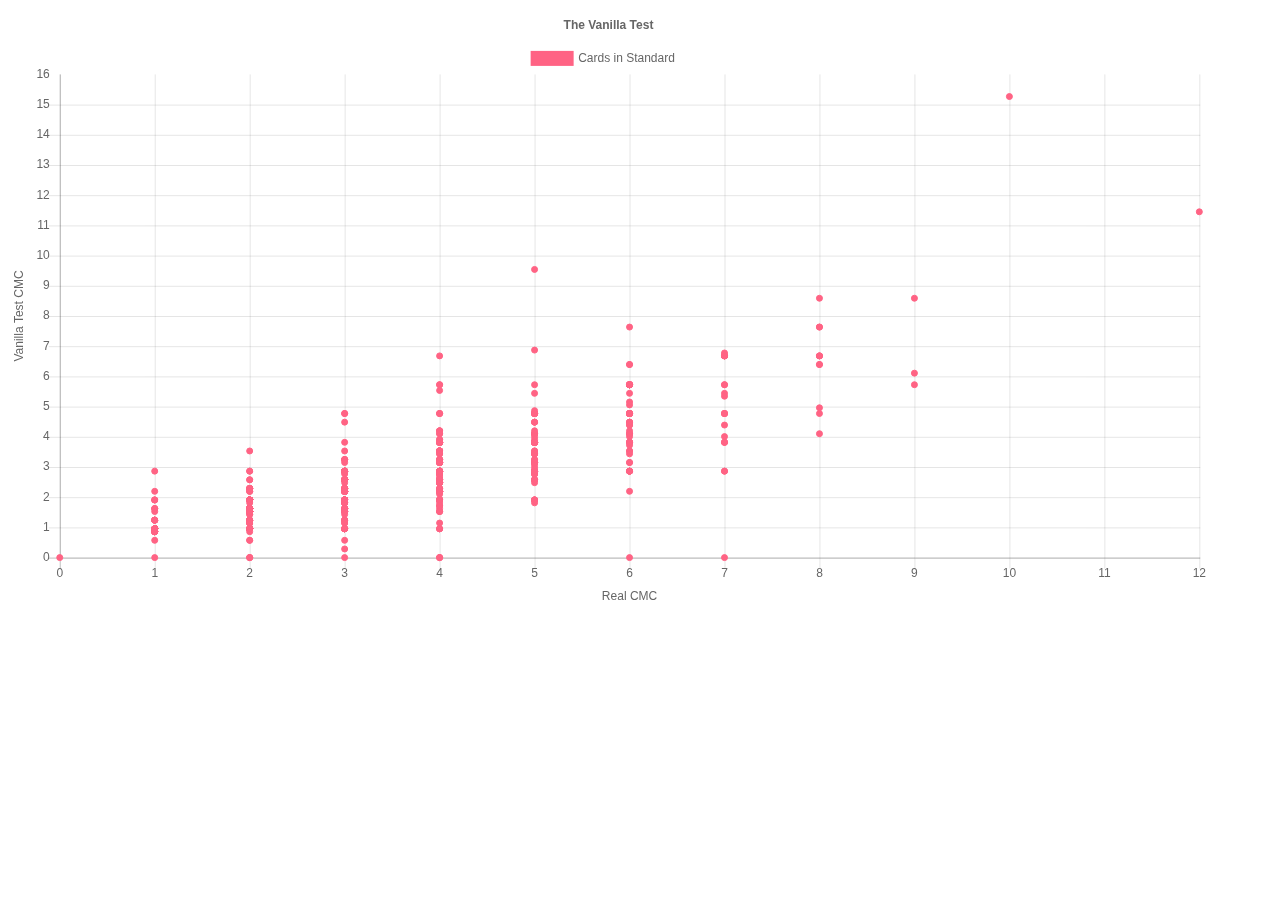
==== commit 02f7a3e3: "fix dumb typo" ====
--- a/index.html
+++ b/index.html
@@ -6694,7 +6694,7 @@
 					borderColor: window.chartColors.red,
 					data: data,
 					fill: false,
-				} 
+				} ]
 			},
 			options: {
 				responsive: true,
